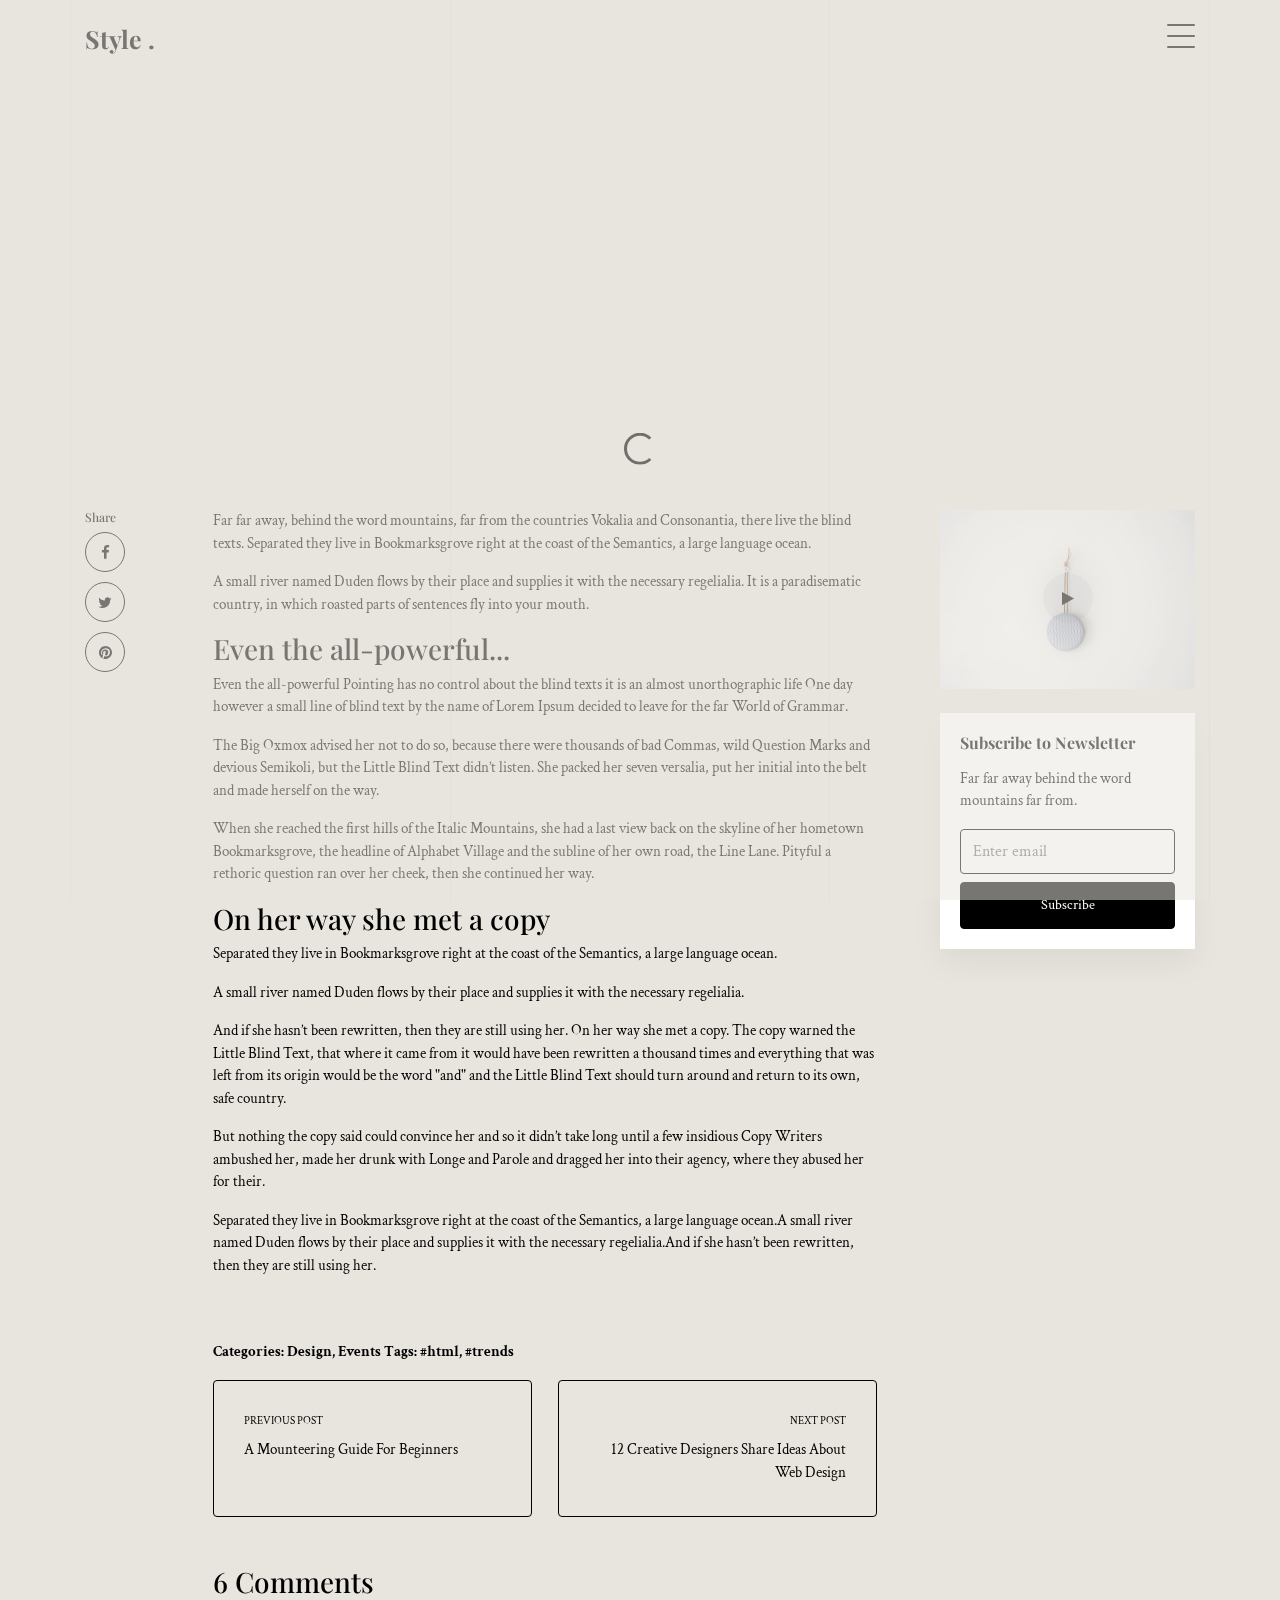
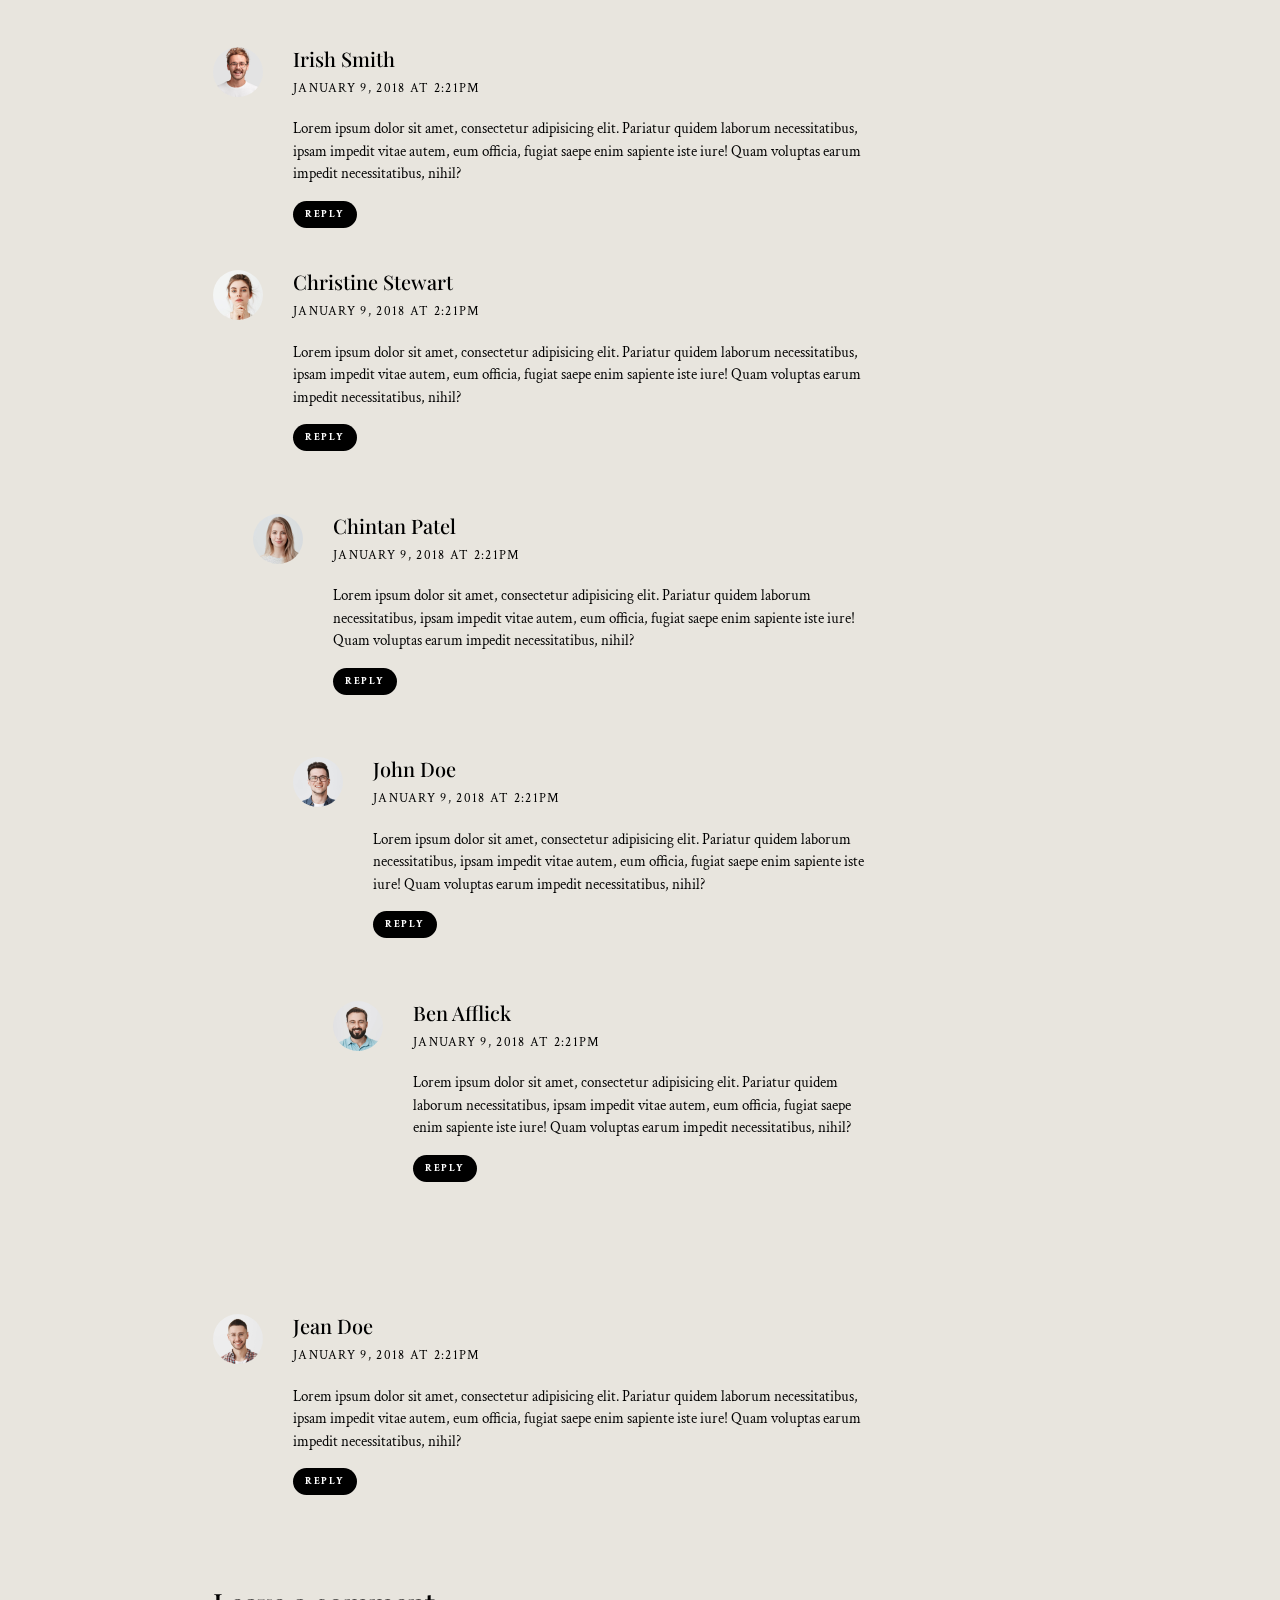
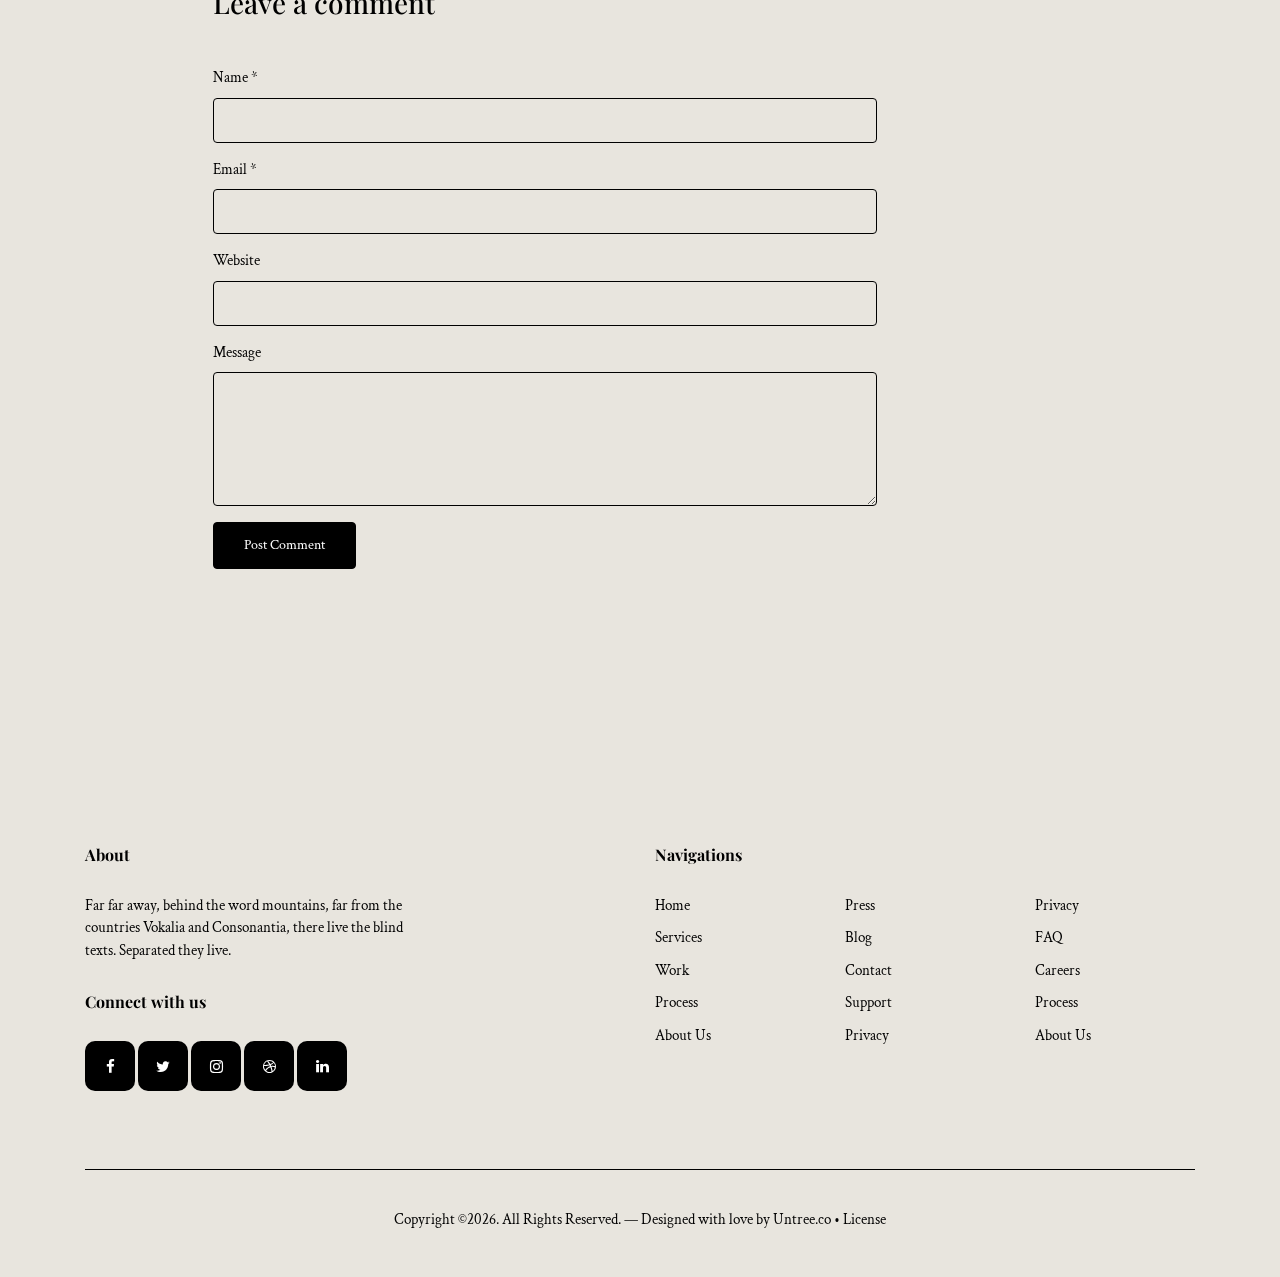
==== single.html @ 63e91dfc "New Landing" ====
<!-- /*
* Template Name: Style
* Template Author: Untree.co
* Tempalte URI: https://untree.co/
* License: https://creativecommons.org/licenses/by/3.0/
*/ -->
<!doctype html>
<html lang="en">
<head>
  <meta charset="utf-8">
  <meta name="viewport" content="width=device-width, initial-scale=1, shrink-to-fit=no">
  <meta name="author" content="Untree.co">
  <link rel="shortcut icon" href="favicon.png">

  <meta name="description" content="" />
  <meta name="keywords" content="free template, bootstrap, bootstrap4" />

  <link rel="preconnect" href="https://fonts.gstatic.com">
  <link href="https://fonts.googleapis.com/css2?family=Crimson+Text:ital@0;1&family=Playfair+Display:ital,wght@0,400;0,700;1,400;1,700&display=swap" rel="stylesheet">
  
  <link rel="stylesheet" href="css/bootstrap.min.css">
  <link rel="stylesheet" href="css/animate.min.css">
  <link rel="stylesheet" href="css/owl.carousel.min.css">
  <link rel="stylesheet" href="css/owl.theme.default.min.css">
  <link rel="stylesheet" href="fonts/icomoon/style.css">
  <link rel="stylesheet" href="fonts/feather/style.css">
  <link rel="stylesheet" href="fonts/flaticon/font/flaticon.css">
  <link rel="stylesheet" href="css/jquery.fancybox.min.css">
  <link rel="stylesheet" href="css/aos.css">
  <link rel="stylesheet" href="css/style.css">

  <title>Style Free HTML Template by Untree.co</title>
</head>
<body>
  <div class="lines-wrap">
    <div class="lines-inner">
      <div class="lines"></div>
    </div>
  </div>
  <!-- END lines -->


  <div class="site-mobile-menu site-navbar-target">
    <div class="site-mobile-menu-header">
      <div class="site-mobile-menu-close">
        <span class="icofont-close js-menu-toggle"></span>
      </div>
    </div>
    <div class="site-mobile-menu-body"></div>
  </div>


  <nav class="site-nav">
    <div class="container">
      <div class="site-navigation">
        <a href="index.html" class="logo float-left m-0">Style <span class="text-primary">.</span></a>

        <ul class="js-clone-nav d-none d-lg-inline-noone text-left site-menu">
          <li><a href="index.html">Home</a></li>
          <li class="has-children">
            <a href="#">Pages</a>
            <ul class="dropdown">
              <li><a href="portfolio.html">Portfolio</a></li>
              <li class="active"><a href="blog.html">Blog</a></li>
              <li><a href="single.html">Single</a></li>
              <li><a href="about.html">About</a></li>
              <li><a href="contact.html">Contact</a></li>

              <li class="has-children">
                <a href="#">Menu Two</a>
                <ul class="dropdown">
                  <li><a href="#">Sub Menu One</a></li>
                  <li><a href="#">Sub Menu Two</a></li>
                  <li><a href="#">Sub Menu Three</a></li>
                </ul>
              </li>
              <li><a href="#">Menu Three</a></li>
            </ul>
          </li>
          <li><a href="portfolio.html">Portfolio</a></li>
          <li><a href="elements.html">Elements</a></li>
          <li><a href="about.html">About</a></li>
          <li><a href="contact.html">Contact Us</a></li>
        </ul>

        <a href="#" class="burger ml-auto float-right site-menu-toggle js-menu-toggle d-inline-block d-lg-block" data-toggle="collapse" data-target="#main-navbar">
          <span></span>
        </a>

      </div>
    </div>
  </nav>


  <div class="custom-hero">
    <div class="container">
      <div class="row justify-content-center">
        <div class="col-lg-8">
          <h1 class="hero-heading">VS Code Extensions for HTML</h1>
          <div  class="line js-line mx-auto mb-3 my-3"></div>
          <p class="sub-text">By Joefrey Mahusay <span class="mx-3">&bullet;</span> on Jun 13, 2021 </p>
        </div>
      </div>
    </div>
  </div>

  <div class="site-section">
    <div class="container article">
      <div class="row justify-content-center align-items-stretch">

        <article class="col-lg-8 order-lg-2 px-lg-5">
          <p>Far far away, behind the word mountains, far from the countries Vokalia and Consonantia, there live the blind texts. Separated they live in Bookmarksgrove right at the coast of the Semantics, a large language ocean.</p>

          <p>A small river named Duden flows by their place and supplies it with the necessary regelialia. It is a paradisematic country, in which roasted parts of sentences fly into your mouth.</p>

          <h3>Even the all-powerful...</h3>
          <p>Even the all-powerful Pointing has no control about the blind texts it is an almost unorthographic life One day however a small line of blind text by the name of Lorem Ipsum decided to leave for the far World of Grammar.</p>

          <p>The Big Oxmox advised her not to do so, because there were thousands of bad Commas, wild Question Marks and devious Semikoli, but the Little Blind Text didn’t listen. She packed her seven versalia, put her initial into the belt and made herself on the way.</p>

          <p>When she reached the first hills of the Italic Mountains, she had a last view back on the skyline of her hometown Bookmarksgrove, the headline of Alphabet Village and the subline of her own road, the Line Lane. Pityful a rethoric question ran over her cheek, then she continued her way.</p>

          <h3>On her way she met a copy</h3>
          <p>Separated they live in Bookmarksgrove right at the coast of the Semantics, a large language ocean.</p>
          <p>A small river named Duden flows by their place and supplies it with the necessary regelialia.</p>
          <p>And if she hasn’t been rewritten, then they are still using her.
          On her way she met a copy. The copy warned the Little Blind Text, that where it came from it would have been rewritten a thousand times and everything that was left from its origin would be the word "and" and the Little Blind Text should turn around and return to its own, safe country. </p>

          <p>But nothing the copy said could convince her and so it didn’t take long until a few insidious Copy Writers ambushed her, made her drunk with Longe and Parole and dragged her into their agency, where they abused her for their.</p>

          <p>Separated they live in Bookmarksgrove right at the coast of the Semantics, a large language ocean.A small river named Duden flows by their place and supplies it with the necessary regelialia.And if she hasn’t been rewritten, then they are still using her.</p>



          <div class="pt-5 categories_tags ">
            <p>Categories:  <a href="#">Design</a>, <a href="#">Events</a>  Tags: <a href="#">#html</a>, <a href="#">#trends</a></p>
          </div>

          <div class="post-single-navigation d-flex align-items-stretch">
            <a href="#" class="mr-auto w-50 pr-4">
              <span class="d-block">Previous Post</span>
              A Mounteering Guide For Beginners
            </a>
            <a href="#" class="ml-auto w-50 text-right pl-4">
              <span class="d-block">Next Post</span>
              12 Creative Designers Share Ideas About Web Design
            </a>
          </div>


          <div class="pt-5">
            <h3 class="mb-5">6 Comments</h3>
            <ul class="comment-list">
              <li class="comment">
                <div class="vcard bio">
                  <img src="images/person_6-min.jpg" alt="Image placeholder">
                </div>
                <div class="comment-body">
                  <h3>Irish Smith</h3>
                  <div class="meta">January 9, 2018 at 2:21pm</div>
                  <p>Lorem ipsum dolor sit amet, consectetur adipisicing elit. Pariatur quidem laborum necessitatibus, ipsam impedit vitae autem, eum officia, fugiat saepe enim sapiente iste iure! Quam voluptas earum impedit necessitatibus, nihil?</p>
                  <p><a href="#" class="reply">Reply</a></p>
                </div>
              </li>

              <li class="comment">
                <div class="vcard bio">
                  <img src="images/person_5-min.jpg" alt="Image placeholder">
                </div>
                <div class="comment-body">
                  <h3>Christine Stewart</h3>
                  <div class="meta">January 9, 2018 at 2:21pm</div>
                  <p>Lorem ipsum dolor sit amet, consectetur adipisicing elit. Pariatur quidem laborum necessitatibus, ipsam impedit vitae autem, eum officia, fugiat saepe enim sapiente iste iure! Quam voluptas earum impedit necessitatibus, nihil?</p>
                  <p><a href="#" class="reply">Reply</a></p>
                </div>

                <ul class="children">
                  <li class="comment">
                    <div class="vcard bio">
                      <img src="images/person_4-min.jpg" alt="Image placeholder">
                    </div>
                    <div class="comment-body">
                      <h3>Chintan Patel</h3>
                      <div class="meta">January 9, 2018 at 2:21pm</div>
                      <p>Lorem ipsum dolor sit amet, consectetur adipisicing elit. Pariatur quidem laborum necessitatibus, ipsam impedit vitae autem, eum officia, fugiat saepe enim sapiente iste iure! Quam voluptas earum impedit necessitatibus, nihil?</p>
                      <p><a href="#" class="reply">Reply</a></p>
                    </div>


                    <ul class="children">
                      <li class="comment">
                        <div class="vcard bio">
                          <img src="images/person_3-min.jpg" alt="Image placeholder">
                        </div>
                        <div class="comment-body">
                          <h3>John Doe</h3>
                          <div class="meta">January 9, 2018 at 2:21pm</div>
                          <p>Lorem ipsum dolor sit amet, consectetur adipisicing elit. Pariatur quidem laborum necessitatibus, ipsam impedit vitae autem, eum officia, fugiat saepe enim sapiente iste iure! Quam voluptas earum impedit necessitatibus, nihil?</p>
                          <p><a href="#" class="reply">Reply</a></p>
                        </div>

                        <ul class="children">
                          <li class="comment">
                            <div class="vcard bio">
                              <img src="images/person_2-min.jpg" alt="Image placeholder">
                            </div>
                            <div class="comment-body">
                              <h3>Ben Afflick</h3>
                              <div class="meta">January 9, 2018 at 2:21pm</div>
                              <p>Lorem ipsum dolor sit amet, consectetur adipisicing elit. Pariatur quidem laborum necessitatibus, ipsam impedit vitae autem, eum officia, fugiat saepe enim sapiente iste iure! Quam voluptas earum impedit necessitatibus, nihil?</p>
                              <p><a href="#" class="reply">Reply</a></p>
                            </div>
                          </li>
                        </ul>
                      </li>
                    </ul>
                  </li>
                </ul>
              </li>

              <li class="comment">
                <div class="vcard bio">
                  <img src="images/person_1-min.jpg" alt="Image placeholder">
                </div>
                <div class="comment-body">
                  <h3>Jean Doe</h3>
                  <div class="meta">January 9, 2018 at 2:21pm</div>
                  <p>Lorem ipsum dolor sit amet, consectetur adipisicing elit. Pariatur quidem laborum necessitatibus, ipsam impedit vitae autem, eum officia, fugiat saepe enim sapiente iste iure! Quam voluptas earum impedit necessitatibus, nihil?</p>
                  <p><a href="#" class="reply">Reply</a></p>
                </div>
              </li>
            </ul>
            <!-- END comment-list -->

            <div class="comment-form-wrap pt-5">
              <h3 class="mb-5">Leave a comment</h3>
              <form action="#" class="">
                <div class="form-group">
                  <label for="name">Name *</label>
                  <input type="text" class="form-control" id="name">
                </div>
                <div class="form-group">
                  <label for="email">Email *</label>
                  <input type="email" class="form-control" id="email">
                </div>
                <div class="form-group">
                  <label for="website">Website</label>
                  <input type="url" class="form-control" id="website">
                </div>

                <div class="form-group">
                  <label for="message">Message</label>
                  <textarea name="message" id="message" cols="30" rows="5" class="form-control"></textarea>
                </div>
                <div class="form-group">
                  <input type="submit" value="Post Comment" class="btn btn-primary btn-md">
                </div>

              </form>
            </div>
          </div>


        </article>

        <div class="col-md-12 col-lg-1 order-lg-1">
          <div class="share sticky-top">
            <h3>Share</h3>
            <ul class="list-unstyled share-article">
              <li><a href="#"><span class="icon-facebook"></span></a></li>
              <li><a href="#"><span class="icon-twitter"></span></a></li>
              <li><a href="#"><span class="icon-pinterest"></span></a></li>
            </ul>
          </div>
        </div>
        <div class="col-lg-3 mb-5 mb-lg-0 order-lg-3">

          <div class="mb-4">
            <a href="https://vimeo.com/342333493" data-fancybox class="video-wrap">
              <span class="play-wrap"><span class="icon-play"></span></span>
              <img src="images/img_h_5-min.jpg" alt="Image" class="img-fluid rounded">
            </a>
          </div>  

          <div class="share floating-block sticky-top">

            <h2 class="mb-3 text-black">Subscribe to Newsletter</h2>
            <p>Far far away behind the word mountains far from.</p>
            <form action="#">
              <input type="email" class="form-control mb-2" placeholder="Enter email">
              <input type="submit" value="Subscribe" class="btn btn-primary btn-block">
            </form>
          </div>
        </div>
      </div>
    </div>
  </div>



  
  <div class="site-footer">
    <div class="container">
      <div class="row justify-content-between">
        <div class="col-lg-4">
          <div class="widget">
            <h3>About</h3>
            <p>Far far away, behind the word mountains, far from the countries Vokalia and Consonantia, there live the blind texts. Separated they live.</p>
          </div>
          <div class="widget">
            <h3>Connect with us</h3>
            <ul class="social list-unstyled">
              <li><a href="#"><span class="icon-facebook"></span></a></li>
              <li><a href="#"><span class="icon-twitter"></span></a></li>
              <li><a href="#"><span class="icon-instagram"></span></a></li>
              <li><a href="#"><span class="icon-dribbble"></span></a></li>
              <li><a href="#"><span class="icon-linkedin"></span></a></li>
            </ul>
          </div>
        </div>
        <div class="col-lg-6">
          <div class="row">
            <div class="col-12">
              <div class="widget">
                <h3>Navigations</h3>
              </div>
            </div>
            <div class="col-6 col-sm-6 col-md-4">
              <div class="widget">
                <ul class="links list-unstyled">
                  <li><a href="#">Home</a></li>
                  <li><a href="#">Services</a></li>
                  <li><a href="#">Work</a></li>
                  <li><a href="#">Process</a></li>
                  <li><a href="#">About Us</a></li>
                </ul>
              </div>
            </div>
            <div class="col-6 col-sm-6 col-md-4">
              <div class="widget">
                <ul class="links list-unstyled">
                  <li><a href="#">Press</a></li>
                  <li><a href="#">Blog</a></li>
                  <li><a href="#">Contact</a></li>
                  <li><a href="#">Support</a></li>
                  <li><a href="#">Privacy</a></li>
                </ul>
              </div>
            </div>
            <div class="col-6 col-sm-6 col-md-4">
              <div class="widget">
                <ul class="links list-unstyled">
                  <li><a href="#">Privacy</a></li>
                  <li><a href="#">FAQ</a></li>
                  <li><a href="#">Careers</a></li>
                  <li><a href="#">Process</a></li>
                  <li><a href="#">About Us</a></li>
                </ul>
              </div>
            </div>
          </div>
        </div>
      </div>

      <div class="row justify-content-center text-center copyright">
        <div class="col-md-8">
          <p>Copyright &copy;<script>document.write(new Date().getFullYear());</script>. All Rights Reserved. &mdash; Designed with love by <a href="https://untree.co" target="_blank" rel="nofollow noopener">Untree.co</a> &bullet; <a href="https://untree.co/license" target="_blank" rel="nofollow noopener">License</a>
          </p>
        </div>
      </div>
    </div>
  </div>


  <div id="overlayer"></div>
  <div class="loader">
    <div class="spinner-border" role="status">
      <span class="sr-only">Loading...</span>
    </div>
  </div>

  <script src="js/jquery-3.5.1.min.js"></script>
  <script src="js/jquery-migrate-3.0.0.min.js"></script>
  <script src="js/popper.min.js"></script>
  <script src="js/bootstrap.min.js"></script>
  <script src="js/owl.carousel.min.js"></script>
  <script src="js/aos.js"></script>
  <script src="js/imagesloaded.pkgd.js"></script>
  <script src="js/isotope.pkgd.min.js"></script>
  <script src="js/jquery.animateNumber.min.js"></script>
  <script src="js/jquery.stellar.min.js"></script>
  <script src="js/jarallax.min.js"></script>
  <script src="js/jarallax-element.min.js"></script>
  <script src="js/jquery.waypoints.min.js"></script>
  <script src="js/jquery.fancybox.min.js"></script>

  <script src="js/jquery.lettering.js"></script>


  <script src="js/TweenMax.min.js"></script>
  <script src="js/ScrollMagic.min.js"></script>
  <script src="js/scrollmagic.animation.gsap.min.js"></script>
  <script src="js/debug.addIndicators.min.js"></script>


  <script src="js/custom.js"></script>

  
</body>
</html>
---- fonts/icomoon/style.css ----
@font-face {
  font-family: 'icomoon';
  src:  url('fonts/icomoon.eot?10si43');
  src:  url('fonts/icomoon.eot?10si43#iefix') format('embedded-opentype'),
    url('fonts/icomoon.ttf?10si43') format('truetype'),
    url('fonts/icomoon.woff?10si43') format('woff'),
    url('fonts/icomoon.svg?10si43#icomoon') format('svg');
  font-weight: normal;
  font-style: normal;
}

[class^="icon-"], [class*=" icon-"] {
  /* use !important to prevent issues with browser extensions that change fonts */
  font-family: 'icomoon' !important;
  speak: none;
  font-style: normal;
  font-weight: normal;
  font-variant: normal;
  text-transform: none;
  line-height: 1;

  /* Better Font Rendering =========== */
  -webkit-font-smoothing: antialiased;
  -moz-osx-font-smoothing: grayscale;
}

.icon-asterisk:before {
  content: "\f069";
}
.icon-plus:before {
  content: "\f067";
}
.icon-question:before {
  content: "\f128";
}
.icon-minus:before {
  content: "\f068";
}
.icon-glass:before {
  content: "\f000";
}
.icon-music:before {
  content: "\f001";
}
.icon-search:before {
  content: "\f002";
}
.icon-envelope-o:before {
  content: "\f003";
}
.icon-heart:before {
  content: "\f004";
}
.icon-star:before {
  content: "\f005";
}
.icon-star-o:before {
  content: "\f006";
}
.icon-user:before {
  content: "\f007";
}
.icon-film:before {
  content: "\f008";
}
.icon-th-large:before {
  content: "\f009";
}
.icon-th:before {
  content: "\f00a";
}
.icon-th-list:before {
  content: "\f00b";
}
.icon-check:before {
  content: "\f00c";
}
.icon-close:before {
  content: "\f00d";
}
.icon-remove:before {
  content: "\f00d";
}
.icon-times:before {
  content: "\f00d";
}
.icon-search-plus:before {
  content: "\f00e";
}
.icon-search-minus:before {
  content: "\f010";
}
.icon-power-off:before {
  content: "\f011";
}
.icon-signal:before {
  content: "\f012";
}
.icon-cog:before {
  content: "\f013";
}
.icon-gear:before {
  content: "\f013";
}
.icon-trash-o:before {
  content: "\f014";
}
.icon-home:before {
  content: "\f015";
}
.icon-file-o:before {
  content: "\f016";
}
.icon-clock-o:before {
  content: "\f017";
}
.icon-road:before {
  content: "\f018";
}
.icon-download:before {
  content: "\f019";
}
.icon-arrow-circle-o-down:before {
  content: "\f01a";
}
.icon-arrow-circle-o-up:before {
  content: "\f01b";
}
.icon-inbox:before {
  content: "\f01c";
}
.icon-play-circle-o:before {
  content: "\f01d";
}
.icon-repeat:before {
  content: "\f01e";
}
.icon-rotate-right:before {
  content: "\f01e";
}
.icon-refresh:before {
  content: "\f021";
}
.icon-list-alt:before {
  content: "\f022";
}
.icon-lock:before {
  content: "\f023";
}
.icon-flag:before {
  content: "\f024";
}
.icon-headphones:before {
  content: "\f025";
}
.icon-volume-off:before {
  content: "\f026";
}
.icon-volume-down:before {
  content: "\f027";
}
.icon-volume-up:before {
  content: "\f028";
}
.icon-qrcode:before {
  content: "\f029";
}
.icon-barcode:before {
  content: "\f02a";
}
.icon-tag:before {
  content: "\f02b";
}
.icon-tags:before {
  content: "\f02c";
}
.icon-book:before {
  content: "\f02d";
}
.icon-bookmark:before {
  content: "\f02e";
}
.icon-print:before {
  content: "\f02f";
}
.icon-camera:before {
  content: "\f030";
}
.icon-font:before {
  content: "\f031";
}
.icon-bold:before {
  content: "\f032";
}
.icon-italic:before {
  content: "\f033";
}
.icon-text-height:before {
  content: "\f034";
}
.icon-text-width:before {
  content: "\f035";
}
.icon-align-left:before {
  content: "\f036";
}
.icon-align-center:before {
  content: "\f037";
}
.icon-align-right:before {
  content: "\f038";
}
.icon-align-justify:before {
  content: "\f039";
}
.icon-list:before {
  content: "\f03a";
}
.icon-dedent:before {
  content: "\f03b";
}
.icon-outdent:before {
  content: "\f03b";
}
.icon-indent:before {
  content: "\f03c";
}
.icon-video-camera:before {
  content: "\f03d";
}
.icon-image:before {
  content: "\f03e";
}
.icon-photo:before {
  content: "\f03e";
}
.icon-picture-o:before {
  content: "\f03e";
}
.icon-pencil:before {
  content: "\f040";
}
.icon-map-marker:before {
  content: "\f041";
}
.icon-adjust:before {
  content: "\f042";
}
.icon-tint:before {
  content: "\f043";
}
.icon-edit:before {
  content: "\f044";
}
.icon-pencil-square-o:before {
  content: "\f044";
}
.icon-share-square-o:before {
  content: "\f045";
}
.icon-check-square-o:before {
  content: "\f046";
}
.icon-arrows:before {
  content: "\f047";
}
.icon-step-backward:before {
  content: "\f048";
}
.icon-fast-backward:before {
  content: "\f049";
}
.icon-backward:before {
  content: "\f04a";
}
.icon-play:before {
  content: "\f04b";
}
.icon-pause:before {
  content: "\f04c";
}
.icon-stop:before {
  content: "\f04d";
}
.icon-forward:before {
  content: "\f04e";
}
.icon-fast-forward:before {
  content: "\f050";
}
.icon-step-forward:before {
  content: "\f051";
}
.icon-eject:before {
  content: "\f052";
}
.icon-chevron-left:before {
  content: "\f053";
}
.icon-chevron-right:before {
  content: "\f054";
}
.icon-plus-circle:before {
  content: "\f055";
}
.icon-minus-circle:before {
  content: "\f056";
}
.icon-times-circle:before {
  content: "\f057";
}
.icon-check-circle:before {
  content: "\f058";
}
.icon-question-circle:before {
  content: "\f059";
}
.icon-info-circle:before {
  content: "\f05a";
}
.icon-crosshairs:before {
  content: "\f05b";
}
.icon-times-circle-o:before {
  content: "\f05c";
}
.icon-check-circle-o:before {
  content: "\f05d";
}
.icon-ban:before {
  content: "\f05e";
}
.icon-arrow-left:before {
  content: "\f060";
}
.icon-arrow-right:before {
  content: "\f061";
}
.icon-arrow-up:before {
  content: "\f062";
}
.icon-arrow-down:before {
  content: "\f063";
}
.icon-mail-forward:before {
  content: "\f064";
}
.icon-share:before {
  content: "\f064";
}
.icon-expand:before {
  content: "\f065";
}
.icon-compress:before {
  content: "\f066";
}
.icon-exclamation-circle:before {
  content: "\f06a";
}
.icon-gift:before {
  content: "\f06b";
}
.icon-leaf:before {
  content: "\f06c";
}
.icon-fire:before {
  content: "\f06d";
}
.icon-eye:before {
  content: "\f06e";
}
.icon-eye-slash:before {
  content: "\f070";
}
.icon-exclamation-triangle:before {
  content: "\f071";
}
.icon-warning:before {
  content: "\f071";
}
.icon-plane:before {
  content: "\f072";
}
.icon-calendar:before {
  content: "\f073";
}
.icon-random:before {
  content: "\f074";
}
.icon-comment:before {
  content: "\f075";
}
.icon-magnet:before {
  content: "\f076";
}
.icon-chevron-up:before {
  content: "\f077";
}
.icon-chevron-down:before {
  content: "\f078";
}
.icon-retweet:before {
  content: "\f079";
}
.icon-shopping-cart:before {
  content: "\f07a";
}
.icon-folder:before {
  content: "\f07b";
}
.icon-folder-open:before {
  content: "\f07c";
}
.icon-arrows-v:before {
  content: "\f07d";
}
.icon-arrows-h:before {
  content: "\f07e";
}
.icon-bar-chart:before {
  content: "\f080";
}
.icon-bar-chart-o:before {
  content: "\f080";
}
.icon-twitter-square:before {
  content: "\f081";
}
.icon-facebook-square:before {
  content: "\f082";
}
.icon-camera-retro:before {
  content: "\f083";
}
.icon-key:before {
  content: "\f084";
}
.icon-cogs:before {
  content: "\f085";
}
.icon-gears:before {
  content: "\f085";
}
.icon-comments:before {
  content: "\f086";
}
.icon-thumbs-o-up:before {
  content: "\f087";
}
.icon-thumbs-o-down:before {
  content: "\f088";
}
.icon-star-half:before {
  content: "\f089";
}
.icon-heart-o:before {
  content: "\f08a";
}
.icon-sign-out:before {
  content: "\f08b";
}
.icon-linkedin-square:before {
  content: "\f08c";
}
.icon-thumb-tack:before {
  content: "\f08d";
}
.icon-external-link:before {
  content: "\f08e";
}
.icon-sign-in:before {
  content: "\f090";
}
.icon-trophy:before {
  content: "\f091";
}
.icon-github-square:before {
  content: "\f092";
}
.icon-upload:before {
  content: "\f093";
}
.icon-lemon-o:before {
  content: "\f094";
}
.icon-phone:before {
  content: "\f095";
}
.icon-square-o:before {
  content: "\f096";
}
.icon-bookmark-o:before {
  content: "\f097";
}
.icon-phone-square:before {
  content: "\f098";
}
.icon-twitter:before {
  content: "\f099";
}
.icon-facebook:before {
  content: "\f09a";
}
.icon-facebook-f:before {
  content: "\f09a";
}
.icon-github:before {
  content: "\f09b";
}
.icon-unlock:before {
  content: "\f09c";
}
.icon-credit-card:before {
  content: "\f09d";
}
.icon-feed:before {
  content: "\f09e";
}
.icon-rss:before {
  content: "\f09e";
}
.icon-hdd-o:before {
  content: "\f0a0";
}
.icon-bullhorn:before {
  content: "\f0a1";
}
.icon-bell-o:before {
  content: "\f0a2";
}
.icon-certificate:before {
  content: "\f0a3";
}
.icon-hand-o-right:before {
  content: "\f0a4";
}
.icon-hand-o-left:before {
  content: "\f0a5";
}
.icon-hand-o-up:before {
  content: "\f0a6";
}
.icon-hand-o-down:before {
  content: "\f0a7";
}
.icon-arrow-circle-left:before {
  content: "\f0a8";
}
.icon-arrow-circle-right:before {
  content: "\f0a9";
}
.icon-arrow-circle-up:before {
  content: "\f0aa";
}
.icon-arrow-circle-down:before {
  content: "\f0ab";
}
.icon-globe:before {
  content: "\f0ac";
}
.icon-wrench:before {
  content: "\f0ad";
}
.icon-tasks:before {
  content: "\f0ae";
}
.icon-filter:before {
  content: "\f0b0";
}
.icon-briefcase:before {
  content: "\f0b1";
}
.icon-arrows-alt:before {
  content: "\f0b2";
}
.icon-group:before {
  content: "\f0c0";
}
.icon-users:before {
  content: "\f0c0";
}
.icon-chain:before {
  content: "\f0c1";
}
.icon-link:before {
  content: "\f0c1";
}
.icon-cloud:before {
  content: "\f0c2";
}
.icon-flask:before {
  content: "\f0c3";
}
.icon-cut:before {
  content: "\f0c4";
}
.icon-scissors:before {
  content: "\f0c4";
}
.icon-copy:before {
  content: "\f0c5";
}
.icon-files-o:before {
  content: "\f0c5";
}
.icon-paperclip:before {
  content: "\f0c6";
}
.icon-floppy-o:before {
  content: "\f0c7";
}
.icon-save:before {
  content: "\f0c7";
}
.icon-square:before {
  content: "\f0c8";
}
.icon-bars:before {
  content: "\f0c9";
}
.icon-navicon:before {
  content: "\f0c9";
}
.icon-reorder:before {
  content: "\f0c9";
}
.icon-list-ul:before {
  content: "\f0ca";
}
.icon-list-ol:before {
  content: "\f0cb";
}
.icon-strikethrough:before {
  content: "\f0cc";
}
.icon-underline:before {
  content: "\f0cd";
}
.icon-table:before {
  content: "\f0ce";
}
.icon-magic:before {
  content: "\f0d0";
}
.icon-truck:before {
  content: "\f0d1";
}
.icon-pinterest:before {
  content: "\f0d2";
}
.icon-pinterest-square:before {
  content: "\f0d3";
}
.icon-google-plus-square:before {
  content: "\f0d4";
}
.icon-google-plus:before {
  content: "\f0d5";
}
.icon-money:before {
  content: "\f0d6";
}
.icon-caret-down:before {
  content: "\f0d7";
}
.icon-caret-up:before {
  content: "\f0d8";
}
.icon-caret-left:before {
  content: "\f0d9";
}
.icon-caret-right:before {
  content: "\f0da";
}
.icon-columns:before {
  content: "\f0db";
}
.icon-sort:before {
  content: "\f0dc";
}
.icon-unsorted:before {
  content: "\f0dc";
}
.icon-sort-desc:before {
  content: "\f0dd";
}
.icon-sort-down:before {
  content: "\f0dd";
}
.icon-sort-asc:before {
  content: "\f0de";
}
.icon-sort-up:before {
  content: "\f0de";
}
.icon-envelope:before {
  content: "\f0e0";
}
.icon-linkedin:before {
  content: "\f0e1";
}
.icon-rotate-left:before {
  content: "\f0e2";
}
.icon-undo:before {
  content: "\f0e2";
}
.icon-gavel:before {
  content: "\f0e3";
}
.icon-legal:before {
  content: "\f0e3";
}
.icon-dashboard:before {
  content: "\f0e4";
}
.icon-tachometer:before {
  content: "\f0e4";
}
.icon-comment-o:before {
  content: "\f0e5";
}
.icon-comments-o:before {
  content: "\f0e6";
}
.icon-bolt:before {
  content: "\f0e7";
}
.icon-flash:before {
  content: "\f0e7";
}
.icon-sitemap:before {
  content: "\f0e8";
}
.icon-umbrella:before {
  content: "\f0e9";
}
.icon-clipboard:before {
  content: "\f0ea";
}
.icon-paste:before {
  content: "\f0ea";
}
.icon-lightbulb-o:before {
  content: "\f0eb";
}
.icon-exchange:before {
  content: "\f0ec";
}
.icon-cloud-download:before {
  content: "\f0ed";
}
.icon-cloud-upload:before {
  content: "\f0ee";
}
.icon-user-md:before {
  content: "\f0f0";
}
.icon-stethoscope:before {
  content: "\f0f1";
}
.icon-suitcase:before {
  content: "\f0f2";
}
.icon-bell:before {
  content: "\f0f3";
}
.icon-coffee:before {
  content: "\f0f4";
}
.icon-cutlery:before {
  content: "\f0f5";
}
.icon-file-text-o:before {
  content: "\f0f6";
}
.icon-building-o:before {
  content: "\f0f7";
}
.icon-hospital-o:before {
  content: "\f0f8";
}
.icon-ambulance:before {
  content: "\f0f9";
}
.icon-medkit:before {
  content: "\f0fa";
}
.icon-fighter-jet:before {
  content: "\f0fb";
}
.icon-beer:before {
  content: "\f0fc";
}
.icon-h-square:before {
  content: "\f0fd";
}
.icon-plus-square:before {
  content: "\f0fe";
}
.icon-angle-double-left:before {
  content: "\f100";
}
.icon-angle-double-right:before {
  content: "\f101";
}
.icon-angle-double-up:before {
  content: "\f102";
}
.icon-angle-double-down:before {
  content: "\f103";
}
.icon-angle-left:before {
  content: "\f104";
}
.icon-angle-right:before {
  content: "\f105";
}
.icon-angle-up:before {
  content: "\f106";
}
.icon-angle-down:before {
  content: "\f107";
}
.icon-desktop:before {
  content: "\f108";
}
.icon-laptop:before {
  content: "\f109";
}
.icon-tablet:before {
  content: "\f10a";
}
.icon-mobile:before {
  content: "\f10b";
}
.icon-mobile-phone:before {
  content: "\f10b";
}
.icon-circle-o:before {
  content: "\f10c";
}
.icon-quote-left:before {
  content: "\f10d";
}
.icon-quote-right:before {
  content: "\f10e";
}
.icon-spinner:before {
  content: "\f110";
}
.icon-circle:before {
  content: "\f111";
}
.icon-mail-reply:before {
  content: "\f112";
}
.icon-reply:before {
  content: "\f112";
}
.icon-github-alt:before {
  content: "\f113";
}
.icon-folder-o:before {
  content: "\f114";
}
.icon-folder-open-o:before {
  content: "\f115";
}
.icon-smile-o:before {
  content: "\f118";
}
.icon-frown-o:before {
  content: "\f119";
}
.icon-meh-o:before {
  content: "\f11a";
}
.icon-gamepad:before {
  content: "\f11b";
}
.icon-keyboard-o:before {
  content: "\f11c";
}
.icon-flag-o:before {
  content: "\f11d";
}
.icon-flag-checkered:before {
  content: "\f11e";
}
.icon-terminal:before {
  content: "\f120";
}
.icon-code:before {
  content: "\f121";
}
.icon-mail-reply-all:before {
  content: "\f122";
}
.icon-reply-all:before {
  content: "\f122";
}
.icon-star-half-empty:before {
  content: "\f123";
}
.icon-star-half-full:before {
  content: "\f123";
}
.icon-star-half-o:before {
  content: "\f123";
}
.icon-location-arrow:before {
  content: "\f124";
}
.icon-crop:before {
  content: "\f125";
}
.icon-code-fork:before {
  content: "\f126";
}
.icon-chain-broken:before {
  content: "\f127";
}
.icon-unlink:before {
  content: "\f127";
}
.icon-info:before {
  content: "\f129";
}
.icon-exclamation:before {
  content: "\f12a";
}
.icon-superscript:before {
  content: "\f12b";
}
.icon-subscript:before {
  content: "\f12c";
}
.icon-eraser:before {
  content: "\f12d";
}
.icon-puzzle-piece:before {
  content: "\f12e";
}
.icon-microphone:before {
  content: "\f130";
}
.icon-microphone-slash:before {
  content: "\f131";
}
.icon-shield:before {
  content: "\f132";
}
.icon-calendar-o:before {
  content: "\f133";
}
.icon-fire-extinguisher:before {
  content: "\f134";
}
.icon-rocket:before {
  content: "\f135";
}
.icon-maxcdn:before {
  content: "\f136";
}
.icon-chevron-circle-left:before {
  content: "\f137";
}
.icon-chevron-circle-right:before {
  content: "\f138";
}
.icon-chevron-circle-up:before {
  content: "\f139";
}
.icon-chevron-circle-down:before {
  content: "\f13a";
}
.icon-html5:before {
  content: "\f13b";
}
.icon-css3:before {
  content: "\f13c";
}
.icon-anchor:before {
  content: "\f13d";
}
.icon-unlock-alt:before {
  content: "\f13e";
}
.icon-bullseye:before {
  content: "\f140";
}
.icon-ellipsis-h:before {
  content: "\f141";
}
.icon-ellipsis-v:before {
  content: "\f142";
}
.icon-rss-square:before {
  content: "\f143";
}
.icon-play-circle:before {
  content: "\f144";
}
.icon-ticket:before {
  content: "\f145";
}
.icon-minus-square:before {
  content: "\f146";
}
.icon-minus-square-o:before {
  content: "\f147";
}
.icon-level-up:before {
  content: "\f148";
}
.icon-level-down:before {
  content: "\f149";
}
.icon-check-square:before {
  content: "\f14a";
}
.icon-pencil-square:before {
  content: "\f14b";
}
.icon-external-link-square:before {
  content: "\f14c";
}
.icon-share-square:before {
  content: "\f14d";
}
.icon-compass:before {
  content: "\f14e";
}
.icon-caret-square-o-down:before {
  content: "\f150";
}
.icon-toggle-down:before {
  content: "\f150";
}
.icon-caret-square-o-up:before {
  content: "\f151";
}
.icon-toggle-up:before {
  content: "\f151";
}
.icon-caret-square-o-right:before {
  content: "\f152";
}
.icon-toggle-right:before {
  content: "\f152";
}
.icon-eur:before {
  content: "\f153";
}
.icon-euro:before {
  content: "\f153";
}
.icon-gbp:before {
  content: "\f154";
}
.icon-dollar:before {
  content: "\f155";
}
.icon-usd:before {
  content: "\f155";
}
.icon-inr:before {
  content: "\f156";
}
.icon-rupee:before {
  content: "\f156";
}
.icon-cny:before {
  content: "\f157";
}
.icon-jpy:before {
  content: "\f157";
}
.icon-rmb:before {
  content: "\f157";
}
.icon-yen:before {
  content: "\f157";
}
.icon-rouble:before {
  content: "\f158";
}
.icon-rub:before {
  content: "\f158";
}
.icon-ruble:before {
  content: "\f158";
}
.icon-krw:before {
  content: "\f159";
}
.icon-won:before {
  content: "\f159";
}
.icon-bitcoin:before {
  content: "\f15a";
}
.icon-btc:before {
  content: "\f15a";
}
.icon-file:before {
  content: "\f15b";
}
.icon-file-text:before {
  content: "\f15c";
}
.icon-sort-alpha-asc:before {
  content: "\f15d";
}
.icon-sort-alpha-desc:before {
  content: "\f15e";
}
.icon-sort-amount-asc:before {
  content: "\f160";
}
.icon-sort-amount-desc:before {
  content: "\f161";
}
.icon-sort-numeric-asc:before {
  content: "\f162";
}
.icon-sort-numeric-desc:before {
  content: "\f163";
}
.icon-thumbs-up:before {
  content: "\f164";
}
.icon-thumbs-down:before {
  content: "\f165";
}
.icon-youtube-square:before {
  content: "\f166";
}
.icon-youtube:before {
  content: "\f167";
}
.icon-xing:before {
  content: "\f168";
}
.icon-xing-square:before {
  content: "\f169";
}
.icon-youtube-play:before {
  content: "\f16a";
}
.icon-dropbox:before {
  content: "\f16b";
}
.icon-stack-overflow:before {
  content: "\f16c";
}
.icon-instagram:before {
  content: "\f16d";
}
.icon-flickr:before {
  content: "\f16e";
}
.icon-adn:before {
  content: "\f170";
}
.icon-bitbucket:before {
  content: "\f171";
}
.icon-bitbucket-square:before {
  content: "\f172";
}
.icon-tumblr:before {
  content: "\f173";
}
.icon-tumblr-square:before {
  content: "\f174";
}
.icon-long-arrow-down:before {
  content: "\f175";
}
.icon-long-arrow-up:before {
  content: "\f176";
}
.icon-long-arrow-left:before {
  content: "\f177";
}
.icon-long-arrow-right:before {
  content: "\f178";
}
.icon-apple:before {
  content: "\f179";
}
.icon-windows:before {
  content: "\f17a";
}
.icon-android:before {
  content: "\f17b";
}
.icon-linux:before {
  content: "\f17c";
}
.icon-dribbble:before {
  content: "\f17d";
}
.icon-skype:before {
  content: "\f17e";
}
.icon-foursquare:before {
  content: "\f180";
}
.icon-trello:before {
  content: "\f181";
}
.icon-female:before {
  content: "\f182";
}
.icon-male:before {
  content: "\f183";
}
.icon-gittip:before {
  content: "\f184";
}
.icon-gratipay:before {
  content: "\f184";
}
.icon-sun-o:before {
  content: "\f185";
}
.icon-moon-o:before {
  content: "\f186";
}
.icon-archive:before {
  content: "\f187";
}
.icon-bug:before {
  content: "\f188";
}
.icon-vk:before {
  content: "\f189";
}
.icon-weibo:before {
  content: "\f18a";
}
.icon-renren:before {
  content: "\f18b";
}
.icon-pagelines:before {
  content: "\f18c";
}
.icon-stack-exchange:before {
  content: "\f18d";
}
.icon-arrow-circle-o-right:before {
  content: "\f18e";
}
.icon-arrow-circle-o-left:before {
  content: "\f190";
}
.icon-caret-square-o-left:before {
  content: "\f191";
}
.icon-toggle-left:before {
  content: "\f191";
}
.icon-dot-circle-o:before {
  content: "\f192";
}
.icon-wheelchair:before {
  content: "\f193";
}
.icon-vimeo-square:before {
  content: "\f194";
}
.icon-try:before {
  content: "\f195";
}
.icon-turkish-lira:before {
  content: "\f195";
}
.icon-plus-square-o:before {
  content: "\f196";
}
.icon-space-shuttle:before {
  content: "\f197";
}
.icon-slack:before {
  content: "\f198";
}
.icon-envelope-square:before {
  content: "\f199";
}
.icon-wordpress:before {
  content: "\f19a";
}
.icon-openid:before {
  content: "\f19b";
}
.icon-bank:before {
  content: "\f19c";
}
.icon-institution:before {
  content: "\f19c";
}
.icon-university:before {
  content: "\f19c";
}
.icon-graduation-cap:before {
  content: "\f19d";
}
.icon-mortar-board:before {
  content: "\f19d";
}
.icon-yahoo:before {
  content: "\f19e";
}
.icon-google:before {
  content: "\f1a0";
}
.icon-reddit:before {
  content: "\f1a1";
}
.icon-reddit-square:before {
  content: "\f1a2";
}
.icon-stumbleupon-circle:before {
  content: "\f1a3";
}
.icon-stumbleupon:before {
  content: "\f1a4";
}
.icon-delicious:before {
  content: "\f1a5";
}
.icon-digg:before {
  content: "\f1a6";
}
.icon-pied-piper-pp:before {
  content: "\f1a7";
}
.icon-pied-piper-alt:before {
  content: "\f1a8";
}
.icon-drupal:before {
  content: "\f1a9";
}
.icon-joomla:before {
  content: "\f1aa";
}
.icon-language:before {
  content: "\f1ab";
}
.icon-fax:before {
  content: "\f1ac";
}
.icon-building:before {
  content: "\f1ad";
}
.icon-child:before {
  content: "\f1ae";
}
.icon-paw:before {
  content: "\f1b0";
}
.icon-spoon:before {
  content: "\f1b1";
}
.icon-cube:before {
  content: "\f1b2";
}
.icon-cubes:before {
  content: "\f1b3";
}
.icon-behance:before {
  content: "\f1b4";
}
.icon-behance-square:before {
  content: "\f1b5";
}
.icon-steam:before {
  content: "\f1b6";
}
.icon-steam-square:before {
  content: "\f1b7";
}
.icon-recycle:before {
  content: "\f1b8";
}
.icon-automobile:before {
  content: "\f1b9";
}
.icon-car:before {
  content: "\f1b9";
}
.icon-cab:before {
  content: "\f1ba";
}
.icon-taxi:before {
  content: "\f1ba";
}
.icon-tree:before {
  content: "\f1bb";
}
.icon-spotify:before {
  content: "\f1bc";
}
.icon-deviantart:before {
  content: "\f1bd";
}
.icon-soundcloud:before {
  content: "\f1be";
}
.icon-database:before {
  content: "\f1c0";
}
.icon-file-pdf-o:before {
  content: "\f1c1";
}
.icon-file-word-o:before {
  content: "\f1c2";
}
.icon-file-excel-o:before {
  content: "\f1c3";
}
.icon-file-powerpoint-o:before {
  content: "\f1c4";
}
.icon-file-image-o:before {
  content: "\f1c5";
}
.icon-file-photo-o:before {
  content: "\f1c5";
}
.icon-file-picture-o:before {
  content: "\f1c5";
}
.icon-file-archive-o:before {
  content: "\f1c6";
}
.icon-file-zip-o:before {
  content: "\f1c6";
}
.icon-file-audio-o:before {
  content: "\f1c7";
}
.icon-file-sound-o:before {
  content: "\f1c7";
}
.icon-file-movie-o:before {
  content: "\f1c8";
}
.icon-file-video-o:before {
  content: "\f1c8";
}
.icon-file-code-o:before {
  content: "\f1c9";
}
.icon-vine:before {
  content: "\f1ca";
}
.icon-codepen:before {
  content: "\f1cb";
}
.icon-jsfiddle:before {
  content: "\f1cc";
}
.icon-life-bouy:before {
  content: "\f1cd";
}
.icon-life-buoy:before {
  content: "\f1cd";
}
.icon-life-ring:before {
  content: "\f1cd";
}
.icon-life-saver:before {
  content: "\f1cd";
}
.icon-support:before {
  content: "\f1cd";
}
.icon-circle-o-notch:before {
  content: "\f1ce";
}
.icon-ra:before {
  content: "\f1d0";
}
.icon-rebel:before {
  content: "\f1d0";
}
.icon-resistance:before {
  content: "\f1d0";
}
.icon-empire:before {
  content: "\f1d1";
}
.icon-ge:before {
  content: "\f1d1";
}
.icon-git-square:before {
  content: "\f1d2";
}
.icon-git:before {
  content: "\f1d3";
}
.icon-hacker-news:before {
  content: "\f1d4";
}
.icon-y-combinator-square:before {
  content: "\f1d4";
}
.icon-yc-square:before {
  content: "\f1d4";
}
.icon-tencent-weibo:before {
  content: "\f1d5";
}
.icon-qq:before {
  content: "\f1d6";
}
.icon-wechat:before {
  content: "\f1d7";
}
.icon-weixin:before {
  content: "\f1d7";
}
.icon-paper-plane:before {
  content: "\f1d8";
}
.icon-send:before {
  content: "\f1d8";
}
.icon-paper-plane-o:before {
  content: "\f1d9";
}
.icon-send-o:before {
  content: "\f1d9";
}
.icon-history:before {
  content: "\f1da";
}
.icon-circle-thin:before {
  content: "\f1db";
}
.icon-header:before {
  content: "\f1dc";
}
.icon-paragraph:before {
  content: "\f1dd";
}
.icon-sliders:before {
  content: "\f1de";
}
.icon-share-alt:before {
  content: "\f1e0";
}
.icon-share-alt-square:before {
  content: "\f1e1";
}
.icon-bomb:before {
  content: "\f1e2";
}
.icon-futbol-o:before {
  content: "\f1e3";
}
.icon-soccer-ball-o:before {
  content: "\f1e3";
}
.icon-tty:before {
  content: "\f1e4";
}
.icon-binoculars:before {
  content: "\f1e5";
}
.icon-plug:before {
  content: "\f1e6";
}
.icon-slideshare:before {
  content: "\f1e7";
}
.icon-twitch:before {
  content: "\f1e8";
}
.icon-yelp:before {
  content: "\f1e9";
}
.icon-newspaper-o:before {
  content: "\f1ea";
}
.icon-wifi:before {
  content: "\f1eb";
}
.icon-calculator:before {
  content: "\f1ec";
}
.icon-paypal:before {
  content: "\f1ed";
}
.icon-google-wallet:before {
  content: "\f1ee";
}
.icon-cc-visa:before {
  content: "\f1f0";
}
.icon-cc-mastercard:before {
  content: "\f1f1";
}
.icon-cc-discover:before {
  content: "\f1f2";
}
.icon-cc-amex:before {
  content: "\f1f3";
}
.icon-cc-paypal:before {
  content: "\f1f4";
}
.icon-cc-stripe:before {
  content: "\f1f5";
}
.icon-bell-slash:before {
  content: "\f1f6";
}
.icon-bell-slash-o:before {
  content: "\f1f7";
}
.icon-trash:before {
  content: "\f1f8";
}
.icon-copyright:before {
  content: "\f1f9";
}
.icon-at:before {
  content: "\f1fa";
}
.icon-eyedropper:before {
  content: "\f1fb";
}
.icon-paint-brush:before {
  content: "\f1fc";
}
.icon-birthday-cake:before {
  content: "\f1fd";
}
.icon-area-chart:before {
  content: "\f1fe";
}
.icon-pie-chart:before {
  content: "\f200";
}
.icon-line-chart:before {
  content: "\f201";
}
.icon-lastfm:before {
  content: "\f202";
}
.icon-lastfm-square:before {
  content: "\f203";
}
.icon-toggle-off:before {
  content: "\f204";
}
.icon-toggle-on:before {
  content: "\f205";
}
.icon-bicycle:before {
  content: "\f206";
}
.icon-bus:before {
  content: "\f207";
}
.icon-ioxhost:before {
  content: "\f208";
}
.icon-angellist:before {
  content: "\f209";
}
.icon-cc:before {
  content: "\f20a";
}
.icon-ils:before {
  content: "\f20b";
}
.icon-shekel:before {
  content: "\f20b";
}
.icon-sheqel:before {
  content: "\f20b";
}
.icon-meanpath:before {
  content: "\f20c";
}
.icon-buysellads:before {
  content: "\f20d";
}
.icon-connectdevelop:before {
  content: "\f20e";
}
.icon-dashcube:before {
  content: "\f210";
}
.icon-forumbee:before {
  content: "\f211";
}
.icon-leanpub:before {
  content: "\f212";
}
.icon-sellsy:before {
  content: "\f213";
}
.icon-shirtsinbulk:before {
  content: "\f214";
}
.icon-simplybuilt:before {
  content: "\f215";
}
.icon-skyatlas:before {
  content: "\f216";
}
.icon-cart-plus:before {
  content: "\f217";
}
.icon-cart-arrow-down:before {
  content: "\f218";
}
.icon-diamond:before {
  content: "\f219";
}
.icon-ship:before {
  content: "\f21a";
}
.icon-user-secret:before {
  content: "\f21b";
}
.icon-motorcycle:before {
  content: "\f21c";
}
.icon-street-view:before {
  content: "\f21d";
}
.icon-heartbeat:before {
  content: "\f21e";
}
.icon-venus:before {
  content: "\f221";
}
.icon-mars:before {
  content: "\f222";
}
.icon-mercury:before {
  content: "\f223";
}
.icon-intersex:before {
  content: "\f224";
}
.icon-transgender:before {
  content: "\f224";
}
.icon-transgender-alt:before {
  content: "\f225";
}
.icon-venus-double:before {
  content: "\f226";
}
.icon-mars-double:before {
  content: "\f227";
}
.icon-venus-mars:before {
  content: "\f228";
}
.icon-mars-stroke:before {
  content: "\f229";
}
.icon-mars-stroke-v:before {
  content: "\f22a";
}
.icon-mars-stroke-h:before {
  content: "\f22b";
}
.icon-neuter:before {
  content: "\f22c";
}
.icon-genderless:before {
  content: "\f22d";
}
.icon-facebook-official:before {
  content: "\f230";
}
.icon-pinterest-p:before {
  content: "\f231";
}
.icon-whatsapp:before {
  content: "\f232";
}
.icon-server:before {
  content: "\f233";
}
.icon-user-plus:before {
  content: "\f234";
}
.icon-user-times:before {
  content: "\f235";
}
.icon-bed:before {
  content: "\f236";
}
.icon-hotel:before {
  content: "\f236";
}
.icon-viacoin:before {
  content: "\f237";
}
.icon-train:before {
  content: "\f238";
}
.icon-subway:before {
  content: "\f239";
}
.icon-medium:before {
  content: "\f23a";
}
.icon-y-combinator:before {
  content: "\f23b";
}
.icon-yc:before {
  content: "\f23b";
}
.icon-optin-monster:before {
  content: "\f23c";
}
.icon-opencart:before {
  content: "\f23d";
}
.icon-expeditedssl:before {
  content: "\f23e";
}
.icon-battery:before {
  content: "\f240";
}
.icon-battery-4:before {
  content: "\f240";
}
.icon-battery-full:before {
  content: "\f240";
}
.icon-battery-3:before {
  content: "\f241";
}
.icon-battery-three-quarters:before {
  content: "\f241";
}
.icon-battery-2:before {
  content: "\f242";
}
.icon-battery-half:before {
  content: "\f242";
}
.icon-battery-1:before {
  content: "\f243";
}
.icon-battery-quarter:before {
  content: "\f243";
}
.icon-battery-0:before {
  content: "\f244";
}
.icon-battery-empty:before {
  content: "\f244";
}
.icon-mouse-pointer:before {
  content: "\f245";
}
.icon-i-cursor:before {
  content: "\f246";
}
.icon-object-group:before {
  content: "\f247";
}
.icon-object-ungroup:before {
  content: "\f248";
}
.icon-sticky-note:before {
  content: "\f249";
}
.icon-sticky-note-o:before {
  content: "\f24a";
}
.icon-cc-jcb:before {
  content: "\f24b";
}
.icon-cc-diners-club:before {
  content: "\f24c";
}
.icon-clone:before {
  content: "\f24d";
}
.icon-balance-scale:before {
  content: "\f24e";
}
.icon-hourglass-o:before {
  content: "\f250";
}
.icon-hourglass-1:before {
  content: "\f251";
}
.icon-hourglass-start:before {
  content: "\f251";
}
.icon-hourglass-2:before {
  content: "\f252";
}
.icon-hourglass-half:before {
  content: "\f252";
}
.icon-hourglass-3:before {
  content: "\f253";
}
.icon-hourglass-end:before {
  content: "\f253";
}
.icon-hourglass:before {
  content: "\f254";
}
.icon-hand-grab-o:before {
  content: "\f255";
}
.icon-hand-rock-o:before {
  content: "\f255";
}
.icon-hand-paper-o:before {
  content: "\f256";
}
.icon-hand-stop-o:before {
  content: "\f256";
}
.icon-hand-scissors-o:before {
  content: "\f257";
}
.icon-hand-lizard-o:before {
  content: "\f258";
}
.icon-hand-spock-o:before {
  content: "\f259";
}
.icon-hand-pointer-o:before {
  content: "\f25a";
}
.icon-hand-peace-o:before {
  content: "\f25b";
}
.icon-trademark:before {
  content: "\f25c";
}
.icon-registered:before {
  content: "\f25d";
}
.icon-creative-commons:before {
  content: "\f25e";
}
.icon-gg:before {
  content: "\f260";
}
.icon-gg-circle:before {
  content: "\f261";
}
.icon-tripadvisor:before {
  content: "\f262";
}
.icon-odnoklassniki:before {
  content: "\f263";
}
.icon-odnoklassniki-square:before {
  content: "\f264";
}
.icon-get-pocket:before {
  content: "\f265";
}
.icon-wikipedia-w:before {
  content: "\f266";
}
.icon-safari:before {
  content: "\f267";
}
.icon-chrome:before {
  content: "\f268";
}
.icon-firefox:before {
  content: "\f269";
}
.icon-opera:before {
  content: "\f26a";
}
.icon-internet-explorer:before {
  content: "\f26b";
}
.icon-television:before {
  content: "\f26c";
}
.icon-tv:before {
  content: "\f26c";
}
.icon-contao:before {
  content: "\f26d";
}
.icon-500px:before {
  content: "\f26e";
}
.icon-amazon:before {
  content: "\f270";
}
.icon-calendar-plus-o:before {
  content: "\f271";
}
.icon-calendar-minus-o:before {
  content: "\f272";
}
.icon-calendar-times-o:before {
  content: "\f273";
}
.icon-calendar-check-o:before {
  content: "\f274";
}
.icon-industry:before {
  content: "\f275";
}
.icon-map-pin:before {
  content: "\f276";
}
.icon-map-signs:before {
  content: "\f277";
}
.icon-map-o:before {
  content: "\f278";
}
.icon-map:before {
  content: "\f279";
}
.icon-commenting:before {
  content: "\f27a";
}
.icon-commenting-o:before {
  content: "\f27b";
}
.icon-houzz:before {
  content: "\f27c";
}
.icon-vimeo:before {
  content: "\f27d";
}
.icon-black-tie:before {
  content: "\f27e";
}
.icon-fonticons:before {
  content: "\f280";
}
.icon-reddit-alien:before {
  content: "\f281";
}
.icon-edge:before {
  content: "\f282";
}
.icon-credit-card-alt:before {
  content: "\f283";
}
.icon-codiepie:before {
  content: "\f284";
}
.icon-modx:before {
  content: "\f285";
}
.icon-fort-awesome:before {
  content: "\f286";
}
.icon-usb:before {
  content: "\f287";
}
.icon-product-hunt:before {
  content: "\f288";
}
.icon-mixcloud:before {
  content: "\f289";
}
.icon-scribd:before {
  content: "\f28a";
}
.icon-pause-circle:before {
  content: "\f28b";
}
.icon-pause-circle-o:before {
  content: "\f28c";
}
.icon-stop-circle:before {
  content: "\f28d";
}
.icon-stop-circle-o:before {
  content: "\f28e";
}
.icon-shopping-bag:before {
  content: "\f290";
}
.icon-shopping-basket:before {
  content: "\f291";
}
.icon-hashtag:before {
  content: "\f292";
}
.icon-bluetooth:before {
  content: "\f293";
}
.icon-bluetooth-b:before {
  content: "\f294";
}
.icon-percent:before {
  content: "\f295";
}
.icon-gitlab:before {
  content: "\f296";
}
.icon-wpbeginner:before {
  content: "\f297";
}
.icon-wpforms:before {
  content: "\f298";
}
.icon-envira:before {
  content: "\f299";
}
.icon-universal-access:before {
  content: "\f29a";
}
.icon-wheelchair-alt:before {
  content: "\f29b";
}
.icon-question-circle-o:before {
  content: "\f29c";
}
.icon-blind:before {
  content: "\f29d";
}
.icon-audio-description:before {
  content: "\f29e";
}
.icon-volume-control-phone:before {
  content: "\f2a0";
}
.icon-braille:before {
  content: "\f2a1";
}
.icon-assistive-listening-systems:before {
  content: "\f2a2";
}
.icon-american-sign-language-interpreting:before {
  content: "\f2a3";
}
.icon-asl-interpreting:before {
  content: "\f2a3";
}
.icon-deaf:before {
  content: "\f2a4";
}
.icon-deafness:before {
  content: "\f2a4";
}
.icon-hard-of-hearing:before {
  content: "\f2a4";
}
.icon-glide:before {
  content: "\f2a5";
}
.icon-glide-g:before {
  content: "\f2a6";
}
.icon-sign-language:before {
  content: "\f2a7";
}
.icon-signing:before {
  content: "\f2a7";
}
.icon-low-vision:before {
  content: "\f2a8";
}
.icon-viadeo:before {
  content: "\f2a9";
}
.icon-viadeo-square:before {
  content: "\f2aa";
}
.icon-snapchat:before {
  content: "\f2ab";
}
.icon-snapchat-ghost:before {
  content: "\f2ac";
}
.icon-snapchat-square:before {
  content: "\f2ad";
}
.icon-pied-piper:before {
  content: "\f2ae";
}
.icon-first-order:before {
  content: "\f2b0";
}
.icon-yoast:before {
  content: "\f2b1";
}
.icon-themeisle:before {
  content: "\f2b2";
}
.icon-google-plus-circle:before {
  content: "\f2b3";
}
.icon-google-plus-official:before {
  content: "\f2b3";
}
.icon-fa:before {
  content: "\f2b4";
}
.icon-font-awesome:before {
  content: "\f2b4";
}
.icon-handshake-o:before {
  content: "\f2b5";
}
.icon-envelope-open:before {
  content: "\f2b6";
}
.icon-envelope-open-o:before {
  content: "\f2b7";
}
.icon-linode:before {
  content: "\f2b8";
}
.icon-address-book:before {
  content: "\f2b9";
}
.icon-address-book-o:before {
  content: "\f2ba";
}
.icon-address-card:before {
  content: "\f2bb";
}
.icon-vcard:before {
  content: "\f2bb";
}
.icon-address-card-o:before {
  content: "\f2bc";
}
.icon-vcard-o:before {
  content: "\f2bc";
}
.icon-user-circle:before {
  content: "\f2bd";
}
.icon-user-circle-o:before {
  content: "\f2be";
}
.icon-user-o:before {
  content: "\f2c0";
}
.icon-id-badge:before {
  content: "\f2c1";
}
.icon-drivers-license:before {
  content: "\f2c2";
}
.icon-id-card:before {
  content: "\f2c2";
}
.icon-drivers-license-o:before {
  content: "\f2c3";
}
.icon-id-card-o:before {
  content: "\f2c3";
}
.icon-quora:before {
  content: "\f2c4";
}
.icon-free-code-camp:before {
  content: "\f2c5";
}
.icon-telegram:before {
  content: "\f2c6";
}
.icon-thermometer:before {
  content: "\f2c7";
}
.icon-thermometer-4:before {
  content: "\f2c7";
}
.icon-thermometer-full:before {
  content: "\f2c7";
}
.icon-thermometer-3:before {
  content: "\f2c8";
}
.icon-thermometer-three-quarters:before {
  content: "\f2c8";
}
.icon-thermometer-2:before {
  content: "\f2c9";
}
.icon-thermometer-half:before {
  content: "\f2c9";
}
.icon-thermometer-1:before {
  content: "\f2ca";
}
.icon-thermometer-quarter:before {
  content: "\f2ca";
}
.icon-thermometer-0:before {
  content: "\f2cb";
}
.icon-thermometer-empty:before {
  content: "\f2cb";
}
.icon-shower:before {
  content: "\f2cc";
}
.icon-bath:before {
  content: "\f2cd";
}
.icon-bathtub:before {
  content: "\f2cd";
}
.icon-s15:before {
  content: "\f2cd";
}
.icon-podcast:before {
  content: "\f2ce";
}
.icon-window-maximize:before {
  content: "\f2d0";
}
.icon-window-minimize:before {
  content: "\f2d1";
}
.icon-window-restore:before {
  content: "\f2d2";
}
.icon-times-rectangle:before {
  content: "\f2d3";
}
.icon-window-close:before {
  content: "\f2d3";
}
.icon-times-rectangle-o:before {
  content: "\f2d4";
}
.icon-window-close-o:before {
  content: "\f2d4";
}
.icon-bandcamp:before {
  content: "\f2d5";
}
.icon-grav:before {
  content: "\f2d6";
}
.icon-etsy:before {
  content: "\f2d7";
}
.icon-imdb:before {
  content: "\f2d8";
}
.icon-ravelry:before {
  content: "\f2d9";
}
.icon-eercast:before {
  content: "\f2da";
}
.icon-microchip:before {
  content: "\f2db";
}
.icon-snowflake-o:before {
  content: "\f2dc";
}
.icon-superpowers:before {
  content: "\f2dd";
}
.icon-wpexplorer:before {
  content: "\f2de";
}
.icon-meetup:before {
  content: "\f2e0";
}
.icon-3d_rotation:before {
  content: "\e84d";
}
.icon-ac_unit:before {
  content: "\eb3b";
}
.icon-alarm:before {
  content: "\e855";
}
.icon-access_alarms:before {
  content: "\e191";
}
.icon-schedule:before {
  content: "\e8b5";
}
.icon-accessibility:before {
  content: "\e84e";
}
.icon-accessible:before {
  content: "\e914";
}
.icon-account_balance:before {
  content: "\e84f";
}
.icon-account_balance_wallet:before {
  content: "\e850";
}
.icon-account_box:before {
  content: "\e851";
}
.icon-account_circle:before {
  content: "\e853";
}
.icon-adb:before {
  content: "\e60e";
}
.icon-add:before {
  content: "\e145";
}
.icon-add_a_photo:before {
  content: "\e439";
}
.icon-alarm_add:before {
  content: "\e856";
}
.icon-add_alert:before {
  content: "\e003";
}
.icon-add_box:before {
  content: "\e146";
}
.icon-add_circle:before {
  content: "\e147";
}
.icon-control_point:before {
  content: "\e3ba";
}
.icon-add_location:before {
  content: "\e567";
}
.icon-add_shopping_cart:before {
  content: "\e854";
}
.icon-queue:before {
  content: "\e03c";
}
.icon-add_to_queue:before {
  content: "\e05c";
}
.icon-adjust2:before {
  content: "\e39e";
}
.icon-airline_seat_flat:before {
  content: "\e630";
}
.icon-airline_seat_flat_angled:before {
  content: "\e631";
}
.icon-airline_seat_individual_suite:before {
  content: "\e632";
}
.icon-airline_seat_legroom_extra:before {
  content: "\e633";
}
.icon-airline_seat_legroom_normal:before {
  content: "\e634";
}
.icon-airline_seat_legroom_reduced:before {
  content: "\e635";
}
.icon-airline_seat_recline_extra:before {
  content: "\e636";
}
.icon-airline_seat_recline_normal:before {
  content: "\e637";
}
.icon-flight:before {
  content: "\e539";
}
.icon-airplanemode_inactive:before {
  content: "\e194";
}
.icon-airplay:before {
  content: "\e055";
}
.icon-airport_shuttle:before {
  content: "\eb3c";
}
.icon-alarm_off:before {
  content: "\e857";
}
.icon-alarm_on:before {
  content: "\e858";
}
.icon-album:before {
  content: "\e019";
}
.icon-all_inclusive:before {
  content: "\eb3d";
}
.icon-all_out:before {
  content: "\e90b";
}
.icon-android2:before {
  content: "\e859";
}
.icon-announcement:before {
  content: "\e85a";
}
.icon-apps:before {
  content: "\e5c3";
}
.icon-archive2:before {
  content: "\e149";
}
.icon-arrow_back:before {
  content: "\e5c4";
}
.icon-arrow_downward:before {
  content: "\e5db";
}
.icon-arrow_drop_down:before {
  content: "\e5c5";
}
.icon-arrow_drop_down_circle:before {
  content: "\e5c6";
}
.icon-arrow_drop_up:before {
  content: "\e5c7";
}
.icon-arrow_forward:before {
  content: "\e5c8";
}
.icon-arrow_upward:before {
  content: "\e5d8";
}
.icon-art_track:before {
  content: "\e060";
}
.icon-aspect_ratio:before {
  content: "\e85b";
}
.icon-poll:before {
  content: "\e801";
}
.icon-assignment:before {
  content: "\e85d";
}
.icon-assignment_ind:before {
  content: "\e85e";
}
.icon-assignment_late:before {
  content: "\e85f";
}
.icon-assignment_return:before {
  content: "\e860";
}
.icon-assignment_returned:before {
  content: "\e861";
}
.icon-assignment_turned_in:before {
  content: "\e862";
}
.icon-assistant:before {
  content: "\e39f";
}
.icon-flag2:before {
  content: "\e153";
}
.icon-attach_file:before {
  content: "\e226";
}
.icon-attach_money:before {
  content: "\e227";
}
.icon-attachment:before {
  content: "\e2bc";
}
.icon-audiotrack:before {
  content: "\e3a1";
}
.icon-autorenew:before {
  content: "\e863";
}
.icon-av_timer:before {
  content: "\e01b";
}
.icon-backspace:before {
  content: "\e14a";
}
.icon-cloud_upload:before {
  content: "\e2c3";
}
.icon-battery_alert:before {
  content: "\e19c";
}
.icon-battery_charging_full:before {
  content: "\e1a3";
}
.icon-battery_std:before {
  content: "\e1a5";
}
.icon-battery_unknown:before {
  content: "\e1a6";
}
.icon-beach_access:before {
  content: "\eb3e";
}
.icon-beenhere:before {
  content: "\e52d";
}
.icon-block:before {
  content: "\e14b";
}
.icon-bluetooth2:before {
  content: "\e1a7";
}
.icon-bluetooth_searching:before {
  content: "\e1aa";
}
.icon-bluetooth_connected:before {
  content: "\e1a8";
}
.icon-bluetooth_disabled:before {
  content: "\e1a9";
}
.icon-blur_circular:before {
  content: "\e3a2";
}
.icon-blur_linear:before {
  content: "\e3a3";
}
.icon-blur_off:before {
  content: "\e3a4";
}
.icon-blur_on:before {
  content: "\e3a5";
}
.icon-class:before {
  content: "\e86e";
}
.icon-turned_in:before {
  content: "\e8e6";
}
.icon-turned_in_not:before {
  content: "\e8e7";
}
.icon-border_all:before {
  content: "\e228";
}
.icon-border_bottom:before {
  content: "\e229";
}
.icon-border_clear:before {
  content: "\e22a";
}
.icon-border_color:before {
  content: "\e22b";
}
.icon-border_horizontal:before {
  content: "\e22c";
}
.icon-border_inner:before {
  content: "\e22d";
}
.icon-border_left:before {
  content: "\e22e";
}
.icon-border_outer:before {
  content: "\e22f";
}
.icon-border_right:before {
  content: "\e230";
}
.icon-border_style:before {
  content: "\e231";
}
.icon-border_top:before {
  content: "\e232";
}
.icon-border_vertical:before {
  content: "\e233";
}
.icon-branding_watermark:before {
  content: "\e06b";
}
.icon-brightness_1:before {
  content: "\e3a6";
}
.icon-brightness_2:before {
  content: "\e3a7";
}
.icon-brightness_3:before {
  content: "\e3a8";
}
.icon-brightness_4:before {
  content: "\e3a9";
}
.icon-brightness_low:before {
  content: "\e1ad";
}
.icon-brightness_medium:before {
  content: "\e1ae";
}
.icon-brightness_high:before {
  content: "\e1ac";
}
.icon-brightness_auto:before {
  content: "\e1ab";
}
.icon-broken_image:before {
  content: "\e3ad";
}
.icon-brush:before {
  content: "\e3ae";
}
.icon-bubble_chart:before {
  content: "\e6dd";
}
.icon-bug_report:before {
  content: "\e868";
}
.icon-build:before {
  content: "\e869";
}
.icon-burst_mode:before {
  content: "\e43c";
}
.icon-domain:before {
  content: "\e7ee";
}
.icon-business_center:before {
  content: "\eb3f";
}
.icon-cached:before {
  content: "\e86a";
}
.icon-cake:before {
  content: "\e7e9";
}
.icon-phone2:before {
  content: "\e0cd";
}
.icon-call_end:before {
  content: "\e0b1";
}
.icon-call_made:before {
  content: "\e0b2";
}
.icon-merge_type:before {
  content: "\e252";
}
.icon-call_missed:before {
  content: "\e0b4";
}
.icon-call_missed_outgoing:before {
  content: "\e0e4";
}
.icon-call_received:before {
  content: "\e0b5";
}
.icon-call_split:before {
  content: "\e0b6";
}
.icon-call_to_action:before {
  content: "\e06c";
}
.icon-camera2:before {
  content: "\e3af";
}
.icon-photo_camera:before {
  content: "\e412";
}
.icon-camera_enhance:before {
  content: "\e8fc";
}
.icon-camera_front:before {
  content: "\e3b1";
}
.icon-camera_rear:before {
  content: "\e3b2";
}
.icon-camera_roll:before {
  content: "\e3b3";
}
.icon-cancel:before {
  content: "\e5c9";
}
.icon-redeem:before {
  content: "\e8b1";
}
.icon-card_membership:before {
  content: "\e8f7";
}
.icon-card_travel:before {
  content: "\e8f8";
}
.icon-casino:before {
  content: "\eb40";
}
.icon-cast:before {
  content: "\e307";
}
.icon-cast_connected:before {
  content: "\e308";
}
.icon-center_focus_strong:before {
  content: "\e3b4";
}
.icon-center_focus_weak:before {
  content: "\e3b5";
}
.icon-change_history:before {
  content: "\e86b";
}
.icon-chat:before {
  content: "\e0b7";
}
.icon-chat_bubble:before {
  content: "\e0ca";
}
.icon-chat_bubble_outline:before {
  content: "\e0cb";
}
.icon-check2:before {
  content: "\e5ca";
}
.icon-check_box:before {
  content: "\e834";
}
.icon-check_box_outline_blank:before {
  content: "\e835";
}
.icon-check_circle:before {
  content: "\e86c";
}
.icon-navigate_before:before {
  content: "\e408";
}
.icon-navigate_next:before {
  content: "\e409";
}
.icon-child_care:before {
  content: "\eb41";
}
.icon-child_friendly:before {
  content: "\eb42";
}
.icon-chrome_reader_mode:before {
  content: "\e86d";
}
.icon-close2:before {
  content: "\e5cd";
}
.icon-clear_all:before {
  content: "\e0b8";
}
.icon-closed_caption:before {
  content: "\e01c";
}
.icon-wb_cloudy:before {
  content: "\e42d";
}
.icon-cloud_circle:before {
  content: "\e2be";
}
.icon-cloud_done:before {
  content: "\e2bf";
}
.icon-cloud_download:before {
  content: "\e2c0";
}
.icon-cloud_off:before {
  content: "\e2c1";
}
.icon-cloud_queue:before {
  content: "\e2c2";
}
.icon-code2:before {
  content: "\e86f";
}
.icon-photo_library:before {
  content: "\e413";
}
.icon-collections_bookmark:before {
  content: "\e431";
}
.icon-palette:before {
  content: "\e40a";
}
.icon-colorize:before {
  content: "\e3b8";
}
.icon-comment2:before {
  content: "\e0b9";
}
.icon-compare:before {
  content: "\e3b9";
}
.icon-compare_arrows:before {
  content: "\e915";
}
.icon-laptop2:before {
  content: "\e31e";
}
.icon-confirmation_number:before {
  content: "\e638";
}
.icon-contact_mail:before {
  content: "\e0d0";
}
.icon-contact_phone:before {
  content: "\e0cf";
}
.icon-contacts:before {
  content: "\e0ba";
}
.icon-content_copy:before {
  content: "\e14d";
}
.icon-content_cut:before {
  content: "\e14e";
}
.icon-content_paste:before {
  content: "\e14f";
}
.icon-control_point_duplicate:before {
  content: "\e3bb";
}
.icon-copyright2:before {
  content: "\e90c";
}
.icon-mode_edit:before {
  content: "\e254";
}
.icon-create_new_folder:before {
  content: "\e2cc";
}
.icon-payment:before {
  content: "\e8a1";
}
.icon-crop2:before {
  content: "\e3be";
}
.icon-crop_16_9:before {
  content: "\e3bc";
}
.icon-crop_3_2:before {
  content: "\e3bd";
}
.icon-crop_landscape:before {
  content: "\e3c3";
}
.icon-crop_7_5:before {
  content: "\e3c0";
}
.icon-crop_din:before {
  content: "\e3c1";
}
.icon-crop_free:before {
  content: "\e3c2";
}
.icon-crop_original:before {
  content: "\e3c4";
}
.icon-crop_portrait:before {
  content: "\e3c5";
}
.icon-crop_rotate:before {
  content: "\e437";
}
.icon-crop_square:before {
  content: "\e3c6";
}
.icon-dashboard2:before {
  content: "\e871";
}
.icon-data_usage:before {
  content: "\e1af";
}
.icon-date_range:before {
  content: "\e916";
}
.icon-dehaze:before {
  content: "\e3c7";
}
.icon-delete:before {
  content: "\e872";
}
.icon-delete_forever:before {
  content: "\e92b";
}
.icon-delete_sweep:before {
  content: "\e16c";
}
.icon-description:before {
  content: "\e873";
}
.icon-desktop_mac:before {
  content: "\e30b";
}
.icon-desktop_windows:before {
  content: "\e30c";
}
.icon-details:before {
  content: "\e3c8";
}
.icon-developer_board:before {
  content: "\e30d";
}
.icon-developer_mode:before {
  content: "\e1b0";
}
.icon-device_hub:before {
  content: "\e335";
}
.icon-phonelink:before {
  content: "\e326";
}
.icon-devices_other:before {
  content: "\e337";
}
.icon-dialer_sip:before {
  content: "\e0bb";
}
.icon-dialpad:before {
  content: "\e0bc";
}
.icon-directions:before {
  content: "\e52e";
}
.icon-directions_bike:before {
  content: "\e52f";
}
.icon-directions_boat:before {
  content: "\e532";
}
.icon-directions_bus:before {
  content: "\e530";
}
.icon-directions_car:before {
  content: "\e531";
}
.icon-directions_railway:before {
  content: "\e534";
}
.icon-directions_run:before {
  content: "\e566";
}
.icon-directions_transit:before {
  content: "\e535";
}
.icon-directions_walk:before {
  content: "\e536";
}
.icon-disc_full:before {
  content: "\e610";
}
.icon-dns:before {
  content: "\e875";
}
.icon-not_interested:before {
  content: "\e033";
}
.icon-do_not_disturb_alt:before {
  content: "\e611";
}
.icon-do_not_disturb_off:before {
  content: "\e643";
}
.icon-remove_circle:before {
  content: "\e15c";
}
.icon-dock:before {
  content: "\e30e";
}
.icon-done:before {
  content: "\e876";
}
.icon-done_all:before {
  content: "\e877";
}
.icon-donut_large:before {
  content: "\e917";
}
.icon-donut_small:before {
  content: "\e918";
}
.icon-drafts:before {
  content: "\e151";
}
.icon-drag_handle:before {
  content: "\e25d";
}
.icon-time_to_leave:before {
  content: "\e62c";
}
.icon-dvr:before {
  content: "\e1b2";
}
.icon-edit_location:before {
  content: "\e568";
}
.icon-eject2:before {
  content: "\e8fb";
}
.icon-markunread:before {
  content: "\e159";
}
.icon-enhanced_encryption:before {
  content: "\e63f";
}
.icon-equalizer:before {
  content: "\e01d";
}
.icon-error:before {
  content: "\e000";
}
.icon-error_outline:before {
  content: "\e001";
}
.icon-euro_symbol:before {
  content: "\e926";
}
.icon-ev_station:before {
  content: "\e56d";
}
.icon-insert_invitation:before {
  content: "\e24f";
}
.icon-event_available:before {
  content: "\e614";
}
.icon-event_busy:before {
  content: "\e615";
}
.icon-event_note:before {
  content: "\e616";
}
.icon-event_seat:before {
  content: "\e903";
}
.icon-exit_to_app:before {
  content: "\e879";
}
.icon-expand_less:before {
  content: "\e5ce";
}
.icon-expand_more:before {
  content: "\e5cf";
}
.icon-explicit:before {
  content: "\e01e";
}
.icon-explore:before {
  content: "\e87a";
}
.icon-exposure:before {
  content: "\e3ca";
}
.icon-exposure_neg_1:before {
  content: "\e3cb";
}
.icon-exposure_neg_2:before {
  content: "\e3cc";
}
.icon-exposure_plus_1:before {
  content: "\e3cd";
}
.icon-exposure_plus_2:before {
  content: "\e3ce";
}
.icon-exposure_zero:before {
  content: "\e3cf";
}
.icon-extension:before {
  content: "\e87b";
}
.icon-face:before {
  content: "\e87c";
}
.icon-fast_forward:before {
  content: "\e01f";
}
.icon-fast_rewind:before {
  content: "\e020";
}
.icon-favorite:before {
  content: "\e87d";
}
.icon-favorite_border:before {
  content: "\e87e";
}
.icon-featured_play_list:before {
  content: "\e06d";
}
.icon-featured_video:before {
  content: "\e06e";
}
.icon-sms_failed:before {
  content: "\e626";
}
.icon-fiber_dvr:before {
  content: "\e05d";
}
.icon-fiber_manual_record:before {
  content: "\e061";
}
.icon-fiber_new:before {
  content: "\e05e";
}
.icon-fiber_pin:before {
  content: "\e06a";
}
.icon-fiber_smart_record:before {
  content: "\e062";
}
.icon-get_app:before {
  content: "\e884";
}
.icon-file_upload:before {
  content: "\e2c6";
}
.icon-filter2:before {
  content: "\e3d3";
}
.icon-filter_1:before {
  content: "\e3d0";
}
.icon-filter_2:before {
  content: "\e3d1";
}
.icon-filter_3:before {
  content: "\e3d2";
}
.icon-filter_4:before {
  content: "\e3d4";
}
.icon-filter_5:before {
  content: "\e3d5";
}
.icon-filter_6:before {
  content: "\e3d6";
}
.icon-filter_7:before {
  content: "\e3d7";
}
.icon-filter_8:before {
  content: "\e3d8";
}
.icon-filter_9:before {
  content: "\e3d9";
}
.icon-filter_9_plus:before {
  content: "\e3da";
}
.icon-filter_b_and_w:before {
  content: "\e3db";
}
.icon-filter_center_focus:before {
  content: "\e3dc";
}
.icon-filter_drama:before {
  content: "\e3dd";
}
.icon-filter_frames:before {
  content: "\e3de";
}
.icon-terrain:before {
  content: "\e564";
}
.icon-filter_list:before {
  content: "\e152";
}
.icon-filter_none:before {
  content: "\e3e0";
}
.icon-filter_tilt_shift:before {
  content: "\e3e2";
}
.icon-filter_vintage:before {
  content: "\e3e3";
}
.icon-find_in_page:before {
  content: "\e880";
}
.icon-find_replace:before {
  content: "\e881";
}
.icon-fingerprint:before {
  content: "\e90d";
}
.icon-first_page:before {
  content: "\e5dc";
}
.icon-fitness_center:before {
  content: "\eb43";
}
.icon-flare:before {
  content: "\e3e4";
}
.icon-flash_auto:before {
  content: "\e3e5";
}
.icon-flash_off:before {
  content: "\e3e6";
}
.icon-flash_on:before {
  content: "\e3e7";
}
.icon-flight_land:before {
  content: "\e904";
}
.icon-flight_takeoff:before {
  content: "\e905";
}
.icon-flip:before {
  content: "\e3e8";
}
.icon-flip_to_back:before {
  content: "\e882";
}
.icon-flip_to_front:before {
  content: "\e883";
}
.icon-folder2:before {
  content: "\e2c7";
}
.icon-folder_open:before {
  content: "\e2c8";
}
.icon-folder_shared:before {
  content: "\e2c9";
}
.icon-folder_special:before {
  content: "\e617";
}
.icon-font_download:before {
  content: "\e167";
}
.icon-format_align_center:before {
  content: "\e234";
}
.icon-format_align_justify:before {
  content: "\e235";
}
.icon-format_align_left:before {
  content: "\e236";
}
.icon-format_align_right:before {
  content: "\e237";
}
.icon-format_bold:before {
  content: "\e238";
}
.icon-format_clear:before {
  content: "\e239";
}
.icon-format_color_fill:before {
  content: "\e23a";
}
.icon-format_color_reset:before {
  content: "\e23b";
}
.icon-format_color_text:before {
  content: "\e23c";
}
.icon-format_indent_decrease:before {
  content: "\e23d";
}
.icon-format_indent_increase:before {
  content: "\e23e";
}
.icon-format_italic:before {
  content: "\e23f";
}
.icon-format_line_spacing:before {
  content: "\e240";
}
.icon-format_list_bulleted:before {
  content: "\e241";
}
.icon-format_list_numbered:before {
  content: "\e242";
}
.icon-format_paint:before {
  content: "\e243";
}
.icon-format_quote:before {
  content: "\e244";
}
.icon-format_shapes:before {
  content: "\e25e";
}
.icon-format_size:before {
  content: "\e245";
}
.icon-format_strikethrough:before {
  content: "\e246";
}
.icon-format_textdirection_l_to_r:before {
  content: "\e247";
}
.icon-format_textdirection_r_to_l:before {
  content: "\e248";
}
.icon-format_underlined:before {
  content: "\e249";
}
.icon-question_answer:before {
  content: "\e8af";
}
.icon-forward2:before {
  content: "\e154";
}
.icon-forward_10:before {
  content: "\e056";
}
.icon-forward_30:before {
  content: "\e057";
}
.icon-forward_5:before {
  content: "\e058";
}
.icon-free_breakfast:before {
  content: "\eb44";
}
.icon-fullscreen:before {
  content: "\e5d0";
}
.icon-fullscreen_exit:before {
  content: "\e5d1";
}
.icon-functions:before {
  content: "\e24a";
}
.icon-g_translate:before {
  content: "\e927";
}
.icon-games:before {
  content: "\e021";
}
.icon-gavel2:before {
  content: "\e90e";
}
.icon-gesture:before {
  content: "\e155";
}
.icon-gif:before {
  content: "\e908";
}
.icon-goat:before {
  content: "\e900";
}
.icon-golf_course:before {
  content: "\eb45";
}
.icon-my_location:before {
  content: "\e55c";
}
.icon-location_searching:before {
  content: "\e1b7";
}
.icon-location_disabled:before {
  content: "\e1b6";
}
.icon-star2:before {
  content: "\e838";
}
.icon-gradient:before {
  content: "\e3e9";
}
.icon-grain:before {
  content: "\e3ea";
}
.icon-graphic_eq:before {
  content: "\e1b8";
}
.icon-grid_off:before {
  content: "\e3eb";
}
.icon-grid_on:before {
  content: "\e3ec";
}
.icon-people:before {
  content: "\e7fb";
}
.icon-group_add:before {
  content: "\e7f0";
}
.icon-group_work:before {
  content: "\e886";
}
.icon-hd:before {
  content: "\e052";
}
.icon-hdr_off:before {
  content: "\e3ed";
}
.icon-hdr_on:before {
  content: "\e3ee";
}
.icon-hdr_strong:before {
  content: "\e3f1";
}
.icon-hdr_weak:before {
  content: "\e3f2";
}
.icon-headset:before {
  content: "\e310";
}
.icon-headset_mic:before {
  content: "\e311";
}
.icon-healing:before {
  content: "\e3f3";
}
.icon-hearing:before {
  content: "\e023";
}
.icon-help:before {
  content: "\e887";
}
.icon-help_outline:before {
  content: "\e8fd";
}
.icon-high_quality:before {
  content: "\e024";
}
.icon-highlight:before {
  content: "\e25f";
}
.icon-highlight_off:before {
  content: "\e888";
}
.icon-restore:before {
  content: "\e8b3";
}
.icon-home2:before {
  content: "\e88a";
}
.icon-hot_tub:before {
  content: "\eb46";
}
.icon-local_hotel:before {
  content: "\e549";
}
.icon-hourglass_empty:before {
  content: "\e88b";
}
.icon-hourglass_full:before {
  content: "\e88c";
}
.icon-http:before {
  content: "\e902";
}
.icon-lock2:before {
  content: "\e897";
}
.icon-photo2:before {
  content: "\e410";
}
.icon-image_aspect_ratio:before {
  content: "\e3f5";
}
.icon-import_contacts:before {
  content: "\e0e0";
}
.icon-import_export:before {
  content: "\e0c3";
}
.icon-important_devices:before {
  content: "\e912";
}
.icon-inbox2:before {
  content: "\e156";
}
.icon-indeterminate_check_box:before {
  content: "\e909";
}
.icon-info2:before {
  content: "\e88e";
}
.icon-info_outline:before {
  content: "\e88f";
}
.icon-input:before {
  content: "\e890";
}
.icon-insert_comment:before {
  content: "\e24c";
}
.icon-insert_drive_file:before {
  content: "\e24d";
}
.icon-tag_faces:before {
  content: "\e420";
}
.icon-link2:before {
  content: "\e157";
}
.icon-invert_colors:before {
  content: "\e891";
}
.icon-invert_colors_off:before {
  content: "\e0c4";
}
.icon-iso:before {
  content: "\e3f6";
}
.icon-keyboard:before {
  content: "\e312";
}
.icon-keyboard_arrow_down:before {
  content: "\e313";
}
.icon-keyboard_arrow_left:before {
  content: "\e314";
}
.icon-keyboard_arrow_right:before {
  content: "\e315";
}
.icon-keyboard_arrow_up:before {
  content: "\e316";
}
.icon-keyboard_backspace:before {
  content: "\e317";
}
.icon-keyboard_capslock:before {
  content: "\e318";
}
.icon-keyboard_hide:before {
  content: "\e31a";
}
.icon-keyboard_return:before {
  content: "\e31b";
}
.icon-keyboard_tab:before {
  content: "\e31c";
}
.icon-keyboard_voice:before {
  content: "\e31d";
}
.icon-kitchen:before {
  content: "\eb47";
}
.icon-label:before {
  content: "\e892";
}
.icon-label_outline:before {
  content: "\e893";
}
.icon-language2:before {
  content: "\e894";
}
.icon-laptop_chromebook:before {
  content: "\e31f";
}
.icon-laptop_mac:before {
  content: "\e320";
}
.icon-laptop_windows:before {
  content: "\e321";
}
.icon-last_page:before {
  content: "\e5dd";
}
.icon-open_in_new:before {
  content: "\e89e";
}
.icon-layers:before {
  content: "\e53b";
}
.icon-layers_clear:before {
  content: "\e53c";
}
.icon-leak_add:before {
  content: "\e3f8";
}
.icon-leak_remove:before {
  content: "\e3f9";
}
.icon-lens:before {
  content: "\e3fa";
}
.icon-library_books:before {
  content: "\e02f";
}
.icon-library_music:before {
  content: "\e030";
}
.icon-lightbulb_outline:before {
  content: "\e90f";
}
.icon-line_style:before {
  content: "\e919";
}
.icon-line_weight:before {
  content: "\e91a";
}
.icon-linear_scale:before {
  content: "\e260";
}
.icon-linked_camera:before {
  content: "\e438";
}
.icon-list2:before {
  content: "\e896";
}
.icon-live_help:before {
  content: "\e0c6";
}
.icon-live_tv:before {
  content: "\e639";
}
.icon-local_play:before {
  content: "\e553";
}
.icon-local_airport:before {
  content: "\e53d";
}
.icon-local_atm:before {
  content: "\e53e";
}
.icon-local_bar:before {
  content: "\e540";
}
.icon-local_cafe:before {
  content: "\e541";
}
.icon-local_car_wash:before {
  content: "\e542";
}
.icon-local_convenience_store:before {
  content: "\e543";
}
.icon-restaurant_menu:before {
  content: "\e561";
}
.icon-local_drink:before {
  content: "\e544";
}
.icon-local_florist:before {
  content: "\e545";
}
.icon-local_gas_station:before {
  content: "\e546";
}
.icon-shopping_cart:before {
  content: "\e8cc";
}
.icon-local_hospital:before {
  content: "\e548";
}
.icon-local_laundry_service:before {
  content: "\e54a";
}
.icon-local_library:before {
  content: "\e54b";
}
.icon-local_mall:before {
  content: "\e54c";
}
.icon-theaters:before {
  content: "\e8da";
}
.icon-local_offer:before {
  content: "\e54e";
}
.icon-local_parking:before {
  content: "\e54f";
}
.icon-local_pharmacy:before {
  content: "\e550";
}
.icon-local_pizza:before {
  content: "\e552";
}
.icon-print2:before {
  content: "\e8ad";
}
.icon-local_shipping:before {
  content: "\e558";
}
.icon-local_taxi:before {
  content: "\e559";
}
.icon-location_city:before {
  content: "\e7f1";
}
.icon-location_off:before {
  content: "\e0c7";
}
.icon-room:before {
  content: "\e8b4";
}
.icon-lock_open:before {
  content: "\e898";
}
.icon-lock_outline:before {
  content: "\e899";
}
.icon-looks:before {
  content: "\e3fc";
}
.icon-looks_3:before {
  content: "\e3fb";
}
.icon-looks_4:before {
  content: "\e3fd";
}
.icon-looks_5:before {
  content: "\e3fe";
}
.icon-looks_6:before {
  content: "\e3ff";
}
.icon-looks_one:before {
  content: "\e400";
}
.icon-looks_two:before {
  content: "\e401";
}
.icon-sync:before {
  content: "\e627";
}
.icon-loupe:before {
  content: "\e402";
}
.icon-low_priority:before {
  content: "\e16d";
}
.icon-loyalty:before {
  content: "\e89a";
}
.icon-mail_outline:before {
  content: "\e0e1";
}
.icon-map2:before {
  content: "\e55b";
}
.icon-markunread_mailbox:before {
  content: "\e89b";
}
.icon-memory:before {
  content: "\e322";
}
.icon-menu:before {
  content: "\e5d2";
}
.icon-message:before {
  content: "\e0c9";
}
.icon-mic:before {
  content: "\e029";
}
.icon-mic_none:before {
  content: "\e02a";
}
.icon-mic_off:before {
  content: "\e02b";
}
.icon-mms:before {
  content: "\e618";
}
.icon-mode_comment:before {
  content: "\e253";
}
.icon-monetization_on:before {
  content: "\e263";
}
.icon-money_off:before {
  content: "\e25c";
}
.icon-monochrome_photos:before {
  content: "\e403";
}
.icon-mood_bad:before {
  content: "\e7f3";
}
.icon-more:before {
  content: "\e619";
}
.icon-more_horiz:before {
  content: "\e5d3";
}
.icon-more_vert:before {
  content: "\e5d4";
}
.icon-motorcycle2:before {
  content: "\e91b";
}
.icon-mouse:before {
  content: "\e323";
}
.icon-move_to_inbox:before {
  content: "\e168";
}
.icon-movie_creation:before {
  content: "\e404";
}
.icon-movie_filter:before {
  content: "\e43a";
}
.icon-multiline_chart:before {
  content: "\e6df";
}
.icon-music_note:before {
  content: "\e405";
}
.icon-music_video:before {
  content: "\e063";
}
.icon-nature:before {
  content: "\e406";
}
.icon-nature_people:before {
  content: "\e407";
}
.icon-navigation:before {
  content: "\e55d";
}
.icon-near_me:before {
  content: "\e569";
}
.icon-network_cell:before {
  content: "\e1b9";
}
.icon-network_check:before {
  content: "\e640";
}
.icon-network_locked:before {
  content: "\e61a";
}
.icon-network_wifi:before {
  content: "\e1ba";
}
.icon-new_releases:before {
  content: "\e031";
}
.icon-next_week:before {
  content: "\e16a";
}
.icon-nfc:before {
  content: "\e1bb";
}
.icon-no_encryption:before {
  content: "\e641";
}
.icon-signal_cellular_no_sim:before {
  content: "\e1ce";
}
.icon-note:before {
  content: "\e06f";
}
.icon-note_add:before {
  content: "\e89c";
}
.icon-notifications:before {
  content: "\e7f4";
}
.icon-notifications_active:before {
  content: "\e7f7";
}
.icon-notifications_none:before {
  content: "\e7f5";
}
.icon-notifications_off:before {
  content: "\e7f6";
}
.icon-notifications_paused:before {
  content: "\e7f8";
}
.icon-offline_pin:before {
  content: "\e90a";
}
.icon-ondemand_video:before {
  content: "\e63a";
}
.icon-opacity:before {
  content: "\e91c";
}
.icon-open_in_browser:before {
  content: "\e89d";
}
.icon-open_with:before {
  content: "\e89f";
}
.icon-pages:before {
  content: "\e7f9";
}
.icon-pageview:before {
  content: "\e8a0";
}
.icon-pan_tool:before {
  content: "\e925";
}
.icon-panorama:before {
  content: "\e40b";
}
.icon-radio_button_unchecked:before {
  content: "\e836";
}
.icon-panorama_horizontal:before {
  content: "\e40d";
}
.icon-panorama_vertical:before {
  content: "\e40e";
}
.icon-panorama_wide_angle:before {
  content: "\e40f";
}
.icon-party_mode:before {
  content: "\e7fa";
}
.icon-pause2:before {
  content: "\e034";
}
.icon-pause_circle_filled:before {
  content: "\e035";
}
.icon-pause_circle_outline:before {
  content: "\e036";
}
.icon-people_outline:before {
  content: "\e7fc";
}
.icon-perm_camera_mic:before {
  content: "\e8a2";
}
.icon-perm_contact_calendar:before {
  content: "\e8a3";
}
.icon-perm_data_setting:before {
  content: "\e8a4";
}
.icon-perm_device_information:before {
  content: "\e8a5";
}
.icon-person_outline:before {
  content: "\e7ff";
}
.icon-perm_media:before {
  content: "\e8a7";
}
.icon-perm_phone_msg:before {
  content: "\e8a8";
}
.icon-perm_scan_wifi:before {
  content: "\e8a9";
}
.icon-person:before {
  content: "\e7fd";
}
.icon-person_add:before {
  content: "\e7fe";
}
.icon-person_pin:before {
  content: "\e55a";
}
.icon-person_pin_circle:before {
  content: "\e56a";
}
.icon-personal_video:before {
  content: "\e63b";
}
.icon-pets:before {
  content: "\e91d";
}
.icon-phone_android:before {
  content: "\e324";
}
.icon-phone_bluetooth_speaker:before {
  content: "\e61b";
}
.icon-phone_forwarded:before {
  content: "\e61c";
}
.icon-phone_in_talk:before {
  content: "\e61d";
}
.icon-phone_iphone:before {
  content: "\e325";
}
.icon-phone_locked:before {
  content: "\e61e";
}
.icon-phone_missed:before {
  content: "\e61f";
}
.icon-phone_paused:before {
  content: "\e620";
}
.icon-phonelink_erase:before {
  content: "\e0db";
}
.icon-phonelink_lock:before {
  content: "\e0dc";
}
.icon-phonelink_off:before {
  content: "\e327";
}
.icon-phonelink_ring:before {
  content: "\e0dd";
}
.icon-phonelink_setup:before {
  content: "\e0de";
}
.icon-photo_album:before {
  content: "\e411";
}
.icon-photo_filter:before {
  content: "\e43b";
}
.icon-photo_size_select_actual:before {
  content: "\e432";
}
.icon-photo_size_select_large:before {
  content: "\e433";
}
.icon-photo_size_select_small:before {
  content: "\e434";
}
.icon-picture_as_pdf:before {
  content: "\e415";
}
.icon-picture_in_picture:before {
  content: "\e8aa";
}
.icon-picture_in_picture_alt:before {
  content: "\e911";
}
.icon-pie_chart:before {
  content: "\e6c4";
}
.icon-pie_chart_outlined:before {
  content: "\e6c5";
}
.icon-pin_drop:before {
  content: "\e55e";
}
.icon-play_arrow:before {
  content: "\e037";
}
.icon-play_circle_filled:before {
  content: "\e038";
}
.icon-play_circle_outline:before {
  content: "\e039";
}
.icon-play_for_work:before {
  content: "\e906";
}
.icon-playlist_add:before {
  content: "\e03b";
}
.icon-playlist_add_check:before {
  content: "\e065";
}
.icon-playlist_play:before {
  content: "\e05f";
}
.icon-plus_one:before {
  content: "\e800";
}
.icon-polymer:before {
  content: "\e8ab";
}
.icon-pool:before {
  content: "\eb48";
}
.icon-portable_wifi_off:before {
  content: "\e0ce";
}
.icon-portrait:before {
  content: "\e416";
}
.icon-power:before {
  content: "\e63c";
}
.icon-power_input:before {
  content: "\e336";
}
.icon-power_settings_new:before {
  content: "\e8ac";
}
.icon-pregnant_woman:before {
  content: "\e91e";
}
.icon-present_to_all:before {
  content: "\e0df";
}
.icon-priority_high:before {
  content: "\e645";
}
.icon-public:before {
  content: "\e80b";
}
.icon-publish:before {
  content: "\e255";
}
.icon-queue_music:before {
  content: "\e03d";
}
.icon-queue_play_next:before {
  content: "\e066";
}
.icon-radio:before {
  content: "\e03e";
}
.icon-radio_button_checked:before {
  content: "\e837";
}
.icon-rate_review:before {
  content: "\e560";
}
.icon-receipt:before {
  content: "\e8b0";
}
.icon-recent_actors:before {
  content: "\e03f";
}
.icon-record_voice_over:before {
  content: "\e91f";
}
.icon-redo:before {
  content: "\e15a";
}
.icon-refresh2:before {
  content: "\e5d5";
}
.icon-remove2:before {
  content: "\e15b";
}
.icon-remove_circle_outline:before {
  content: "\e15d";
}
.icon-remove_from_queue:before {
  content: "\e067";
}
.icon-visibility:before {
  content: "\e8f4";
}
.icon-remove_shopping_cart:before {
  content: "\e928";
}
.icon-reorder2:before {
  content: "\e8fe";
}
.icon-repeat2:before {
  content: "\e040";
}
.icon-repeat_one:before {
  content: "\e041";
}
.icon-replay:before {
  content: "\e042";
}
.icon-replay_10:before {
  content: "\e059";
}
.icon-replay_30:before {
  content: "\e05a";
}
.icon-replay_5:before {
  content: "\e05b";
}
.icon-reply2:before {
  content: "\e15e";
}
.icon-reply_all:before {
  content: "\e15f";
}
.icon-report:before {
  content: "\e160";
}
.icon-warning2:before {
  content: "\e002";
}
.icon-restaurant:before {
  content: "\e56c";
}
.icon-restore_page:before {
  content: "\e929";
}
.icon-ring_volume:before {
  content: "\e0d1";
}
.icon-room_service:before {
  content: "\eb49";
}
.icon-rotate_90_degrees_ccw:before {
  content: "\e418";
}
.icon-rotate_left:before {
  content: "\e419";
}
.icon-rotate_right:before {
  content: "\e41a";
}
.icon-rounded_corner:before {
  content: "\e920";
}
.icon-router:before {
  content: "\e328";
}
.icon-rowing:before {
  content: "\e921";
}
.icon-rss_feed:before {
  content: "\e0e5";
}
.icon-rv_hookup:before {
  content: "\e642";
}
.icon-satellite:before {
  content: "\e562";
}
.icon-save2:before {
  content: "\e161";
}
.icon-scanner:before {
  content: "\e329";
}
.icon-school:before {
  content: "\e80c";
}
.icon-screen_lock_landscape:before {
  content: "\e1be";
}
.icon-screen_lock_portrait:before {
  content: "\e1bf";
}
.icon-screen_lock_rotation:before {
  content: "\e1c0";
}
.icon-screen_rotation:before {
  content: "\e1c1";
}
.icon-screen_share:before {
  content: "\e0e2";
}
.icon-sd_storage:before {
  content: "\e1c2";
}
.icon-search2:before {
  content: "\e8b6";
}
.icon-security:before {
  content: "\e32a";
}
.icon-select_all:before {
  content: "\e162";
}
.icon-send2:before {
  content: "\e163";
}
.icon-sentiment_dissatisfied:before {
  content: "\e811";
}
.icon-sentiment_neutral:before {
  content: "\e812";
}
.icon-sentiment_satisfied:before {
  content: "\e813";
}
.icon-sentiment_very_dissatisfied:before {
  content: "\e814";
}
.icon-sentiment_very_satisfied:before {
  content: "\e815";
}
.icon-settings:before {
  content: "\e8b8";
}
.icon-settings_applications:before {
  content: "\e8b9";
}
.icon-settings_backup_restore:before {
  content: "\e8ba";
}
.icon-settings_bluetooth:before {
  content: "\e8bb";
}
.icon-settings_brightness:before {
  content: "\e8bd";
}
.icon-settings_cell:before {
  content: "\e8bc";
}
.icon-settings_ethernet:before {
  content: "\e8be";
}
.icon-settings_input_antenna:before {
  content: "\e8bf";
}
.icon-settings_input_composite:before {
  content: "\e8c1";
}
.icon-settings_input_hdmi:before {
  content: "\e8c2";
}
.icon-settings_input_svideo:before {
  content: "\e8c3";
}
.icon-settings_overscan:before {
  content: "\e8c4";
}
.icon-settings_phone:before {
  content: "\e8c5";
}
.icon-settings_power:before {
  content: "\e8c6";
}
.icon-settings_remote:before {
  content: "\e8c7";
}
.icon-settings_system_daydream:before {
  content: "\e1c3";
}
.icon-settings_voice:before {
  content: "\e8c8";
}
.icon-share2:before {
  content: "\e80d";
}
.icon-shop:before {
  content: "\e8c9";
}
.icon-shop_two:before {
  content: "\e8ca";
}
.icon-shopping_basket:before {
  content: "\e8cb";
}
.icon-short_text:before {
  content: "\e261";
}
.icon-show_chart:before {
  content: "\e6e1";
}
.icon-shuffle:before {
  content: "\e043";
}
.icon-signal_cellular_4_bar:before {
  content: "\e1c8";
}
.icon-signal_cellular_connected_no_internet_4_bar:before {
  content: "\e1cd";
}
.icon-signal_cellular_null:before {
  content: "\e1cf";
}
.icon-signal_cellular_off:before {
  content: "\e1d0";
}
.icon-signal_wifi_4_bar:before {
  content: "\e1d8";
}
.icon-signal_wifi_4_bar_lock:before {
  content: "\e1d9";
}
.icon-signal_wifi_off:before {
  content: "\e1da";
}
.icon-sim_card:before {
  content: "\e32b";
}
.icon-sim_card_alert:before {
  content: "\e624";
}
.icon-skip_next:before {
  content: "\e044";
}
.icon-skip_previous:before {
  content: "\e045";
}
.icon-slideshow:before {
  content: "\e41b";
}
.icon-slow_motion_video:before {
  content: "\e068";
}
.icon-stay_primary_portrait:before {
  content: "\e0d6";
}
.icon-smoke_free:before {
  content: "\eb4a";
}
.icon-smoking_rooms:before {
  content: "\eb4b";
}
.icon-textsms:before {
  content: "\e0d8";
}
.icon-snooze:before {
  content: "\e046";
}
.icon-sort2:before {
  content: "\e164";
}
.icon-sort_by_alpha:before {
  content: "\e053";
}
.icon-spa:before {
  content: "\eb4c";
}
.icon-space_bar:before {
  content: "\e256";
}
.icon-speaker:before {
  content: "\e32d";
}
.icon-speaker_group:before {
  content: "\e32e";
}
.icon-speaker_notes:before {
  content: "\e8cd";
}
.icon-speaker_notes_off:before {
  content: "\e92a";
}
.icon-speaker_phone:before {
  content: "\e0d2";
}
.icon-spellcheck:before {
  content: "\e8ce";
}
.icon-star_border:before {
  content: "\e83a";
}
.icon-star_half:before {
  content: "\e839";
}
.icon-stars:before {
  content: "\e8d0";
}
.icon-stay_primary_landscape:before {
  content: "\e0d5";
}
.icon-stop2:before {
  content: "\e047";
}
.icon-stop_screen_share:before {
  content: "\e0e3";
}
.icon-storage:before {
  content: "\e1db";
}
.icon-store_mall_directory:before {
  content: "\e563";
}
.icon-straighten:before {
  content: "\e41c";
}
.icon-streetview:before {
  content: "\e56e";
}
.icon-strikethrough_s:before {
  content: "\e257";
}
.icon-style:before {
  content: "\e41d";
}
.icon-subdirectory_arrow_left:before {
  content: "\e5d9";
}
.icon-subdirectory_arrow_right:before {
  content: "\e5da";
}
.icon-subject:before {
  content: "\e8d2";
}
.icon-subscriptions:before {
  content: "\e064";
}
.icon-subtitles:before {
  content: "\e048";
}
.icon-subway2:before {
  content: "\e56f";
}
.icon-supervisor_account:before {
  content: "\e8d3";
}
.icon-surround_sound:before {
  content: "\e049";
}
.icon-swap_calls:before {
  content: "\e0d7";
}
.icon-swap_horiz:before {
  content: "\e8d4";
}
.icon-swap_vert:before {
  content: "\e8d5";
}
.icon-swap_vertical_circle:before {
  content: "\e8d6";
}
.icon-switch_camera:before {
  content: "\e41e";
}
.icon-switch_video:before {
  content: "\e41f";
}
.icon-sync_disabled:before {
  content: "\e628";
}
.icon-sync_problem:before {
  content: "\e629";
}
.icon-system_update:before {
  content: "\e62a";
}
.icon-system_update_alt:before {
  content: "\e8d7";
}
.icon-tab:before {
  content: "\e8d8";
}
.icon-tab_unselected:before {
  content: "\e8d9";
}
.icon-tablet2:before {
  content: "\e32f";
}
.icon-tablet_android:before {
  content: "\e330";
}
.icon-tablet_mac:before {
  content: "\e331";
}
.icon-tap_and_play:before {
  content: "\e62b";
}
.icon-text_fields:before {
  content: "\e262";
}
.icon-text_format:before {
  content: "\e165";
}
.icon-texture:before {
  content: "\e421";
}
.icon-thumb_down:before {
  content: "\e8db";
}
.icon-thumb_up:before {
  content: "\e8dc";
}
.icon-thumbs_up_down:before {
  content: "\e8dd";
}
.icon-timelapse:before {
  content: "\e422";
}
.icon-timeline:before {
  content: "\e922";
}
.icon-timer:before {
  content: "\e425";
}
.icon-timer_10:before {
  content: "\e423";
}
.icon-timer_3:before {
  content: "\e424";
}
.icon-timer_off:before {
  content: "\e426";
}
.icon-title:before {
  content: "\e264";
}
.icon-toc:before {
  content: "\e8de";
}
.icon-today:before {
  content: "\e8df";
}
.icon-toll:before {
  content: "\e8e0";
}
.icon-tonality:before {
  content: "\e427";
}
.icon-touch_app:before {
  content: "\e913";
}
.icon-toys:before {
  content: "\e332";
}
.icon-track_changes:before {
  content: "\e8e1";
}
.icon-traffic:before {
  content: "\e565";
}
.icon-train2:before {
  content: "\e570";
}
.icon-tram:before {
  content: "\e571";
}
.icon-transfer_within_a_station:before {
  content: "\e572";
}
.icon-transform:before {
  content: "\e428";
}
.icon-translate:before {
  content: "\e8e2";
}
.icon-trending_down:before {
  content: "\e8e3";
}
.icon-trending_flat:before {
  content: "\e8e4";
}
.icon-trending_up:before {
  content: "\e8e5";
}
.icon-tune:before {
  content: "\e429";
}
.icon-tv2:before {
  content: "\e333";
}
.icon-unarchive:before {
  content: "\e169";
}
.icon-undo2:before {
  content: "\e166";
}
.icon-unfold_less:before {
  content: "\e5d6";
}
.icon-unfold_more:before {
  content: "\e5d7";
}
.icon-update:before {
  content: "\e923";
}
.icon-usb2:before {
  content: "\e1e0";
}
.icon-verified_user:before {
  content: "\e8e8";
}
.icon-vertical_align_bottom:before {
  content: "\e258";
}
.icon-vertical_align_center:before {
  content: "\e259";
}
.icon-vertical_align_top:before {
  content: "\e25a";
}
.icon-vibration:before {
  content: "\e62d";
}
.icon-video_call:before {
  content: "\e070";
}
.icon-video_label:before {
  content: "\e071";
}
.icon-video_library:before {
  content: "\e04a";
}
.icon-videocam:before {
  content: "\e04b";
}
.icon-videocam_off:before {
  content: "\e04c";
}
.icon-videogame_asset:before {
  content: "\e338";
}
.icon-view_agenda:before {
  content: "\e8e9";
}
.icon-view_array:before {
  content: "\e8ea";
}
.icon-view_carousel:before {
  content: "\e8eb";
}
.icon-view_column:before {
  content: "\e8ec";
}
.icon-view_comfy:before {
  content: "\e42a";
}
.icon-view_compact:before {
  content: "\e42b";
}
.icon-view_day:before {
  content: "\e8ed";
}
.icon-view_headline:before {
  content: "\e8ee";
}
.icon-view_list:before {
  content: "\e8ef";
}
.icon-view_module:before {
  content: "\e8f0";
}
.icon-view_quilt:before {
  content: "\e8f1";
}
.icon-view_stream:before {
  content: "\e8f2";
}
.icon-view_week:before {
  content: "\e8f3";
}
.icon-vignette:before {
  content: "\e435";
}
.icon-visibility_off:before {
  content: "\e8f5";
}
.icon-voice_chat:before {
  content: "\e62e";
}
.icon-voicemail:before {
  content: "\e0d9";
}
.icon-volume_down:before {
  content: "\e04d";
}
.icon-volume_mute:before {
  content: "\e04e";
}
.icon-volume_off:before {
  content: "\e04f";
}
.icon-volume_up:before {
  content: "\e050";
}
.icon-vpn_key:before {
  content: "\e0da";
}
.icon-vpn_lock:before {
  content: "\e62f";
}
.icon-wallpaper:before {
  content: "\e1bc";
}
.icon-watch:before {
  content: "\e334";
}
.icon-watch_later:before {
  content: "\e924";
}
.icon-wb_auto:before {
  content: "\e42c";
}
.icon-wb_incandescent:before {
  content: "\e42e";
}
.icon-wb_iridescent:before {
  content: "\e436";
}
.icon-wb_sunny:before {
  content: "\e430";
}
.icon-wc:before {
  content: "\e63d";
}
.icon-web:before {
  content: "\e051";
}
.icon-web_asset:before {
  content: "\e069";
}
.icon-weekend:before {
  content: "\e16b";
}
.icon-whatshot:before {
  content: "\e80e";
}
.icon-widgets:before {
  content: "\e1bd";
}
.icon-wifi2:before {
  content: "\e63e";
}
.icon-wifi_lock:before {
  content: "\e1e1";
}
.icon-wifi_tethering:before {
  content: "\e1e2";
}
.icon-work:before {
  content: "\e8f9";
}
.icon-wrap_text:before {
  content: "\e25b";
}
.icon-youtube_searched_for:before {
  content: "\e8fa";
}
.icon-zoom_in:before {
  content: "\e8ff";
}
.icon-zoom_out:before {
  content: "\e901";
}
.icon-zoom_out_map:before {
  content: "\e56b";
}
---- fonts/feather/style.css ----
@font-face {
  font-family: 'feather';
  src:  url('fonts/feather.eot?bv5i04');
  src:  url('fonts/feather.eot?bv5i04#iefix') format('embedded-opentype'),
    url('fonts/feather.ttf?bv5i04') format('truetype'),
    url('fonts/feather.woff?bv5i04') format('woff'),
    url('fonts/feather.svg?bv5i04#feather') format('svg');
  font-weight: normal;
  font-style: normal;
  font-display: block;
}

[class^="feather-"], [class*=" feather-"] {
  /* use !important to prevent issues with browser extensions that change fonts */
  font-family: 'feather' !important;
  speak: never;
  font-style: normal;
  font-weight: normal;
  font-variant: normal;
  text-transform: none;
  line-height: 1;

  /* Better Font Rendering =========== */
  -webkit-font-smoothing: antialiased;
  -moz-osx-font-smoothing: grayscale;
}

.feather-activity:before {
  content: "\e900";
}
.feather-airplay:before {
  content: "\e901";
}
.feather-alert-circle:before {
  content: "\e902";
}
.feather-alert-octagon:before {
  content: "\e903";
}
.feather-alert-triangle:before {
  content: "\e904";
}
.feather-align-center:before {
  content: "\e905";
}
.feather-align-justify:before {
  content: "\e906";
}
.feather-align-left:before {
  content: "\e907";
}
.feather-align-right:before {
  content: "\e908";
}
.feather-anchor:before {
  content: "\e909";
}
.feather-aperture:before {
  content: "\e90a";
}
.feather-archive:before {
  content: "\e90b";
}
.feather-arrow-down:before {
  content: "\e90c";
}
.feather-arrow-down-circle:before {
  content: "\e90d";
}
.feather-arrow-down-left:before {
  content: "\e90e";
}
.feather-arrow-down-right:before {
  content: "\e90f";
}
.feather-arrow-left:before {
  content: "\e910";
}
.feather-arrow-left-circle:before {
  content: "\e911";
}
.feather-arrow-right:before {
  content: "\e912";
}
.feather-arrow-right-circle:before {
  content: "\e913";
}
.feather-arrow-up:before {
  content: "\e914";
}
.feather-arrow-up-circle:before {
  content: "\e915";
}
.feather-arrow-up-left:before {
  content: "\e916";
}
.feather-arrow-up-right:before {
  content: "\e917";
}
.feather-at-sign:before {
  content: "\e918";
}
.feather-award:before {
  content: "\e919";
}
.feather-bar-chart:before {
  content: "\e91a";
}
.feather-bar-chart-2:before {
  content: "\e91b";
}
.feather-battery:before {
  content: "\e91c";
}
.feather-battery-charging:before {
  content: "\e91d";
}
.feather-bell:before {
  content: "\e91e";
}
.feather-bell-off:before {
  content: "\e91f";
}
.feather-bluetooth:before {
  content: "\e920";
}
.feather-bold:before {
  content: "\e921";
}
.feather-book:before {
  content: "\e922";
}
.feather-book-open:before {
  content: "\e923";
}
.feather-bookmark:before {
  content: "\e924";
}
.feather-box:before {
  content: "\e925";
}
.feather-briefcase:before {
  content: "\e926";
}
.feather-calendar:before {
  content: "\e927";
}
.feather-camera:before {
  content: "\e928";
}
.feather-camera-off:before {
  content: "\e929";
}
.feather-cast:before {
  content: "\e92a";
}
.feather-check:before {
  content: "\e92b";
}
.feather-check-circle:before {
  content: "\e92c";
}
.feather-check-square:before {
  content: "\e92d";
}
.feather-chevron-down:before {
  content: "\e92e";
}
.feather-chevron-left:before {
  content: "\e92f";
}
.feather-chevron-right:before {
  content: "\e930";
}
.feather-chevron-up:before {
  content: "\e931";
}
.feather-chevrons-down:before {
  content: "\e932";
}
.feather-chevrons-left:before {
  content: "\e933";
}
.feather-chevrons-right:before {
  content: "\e934";
}
.feather-chevrons-up:before {
  content: "\e935";
}
.feather-chrome:before {
  content: "\e936";
}
.feather-circle:before {
  content: "\e937";
}
.feather-clipboard:before {
  content: "\e938";
}
.feather-clock:before {
  content: "\e939";
}
.feather-cloud:before {
  content: "\e93a";
}
.feather-cloud-drizzle:before {
  content: "\e93b";
}
.feather-cloud-lightning:before {
  content: "\e93c";
}
.feather-cloud-off:before {
  content: "\e93d";
}
.feather-cloud-rain:before {
  content: "\e93e";
}
.feather-cloud-snow:before {
  content: "\e93f";
}
.feather-code:before {
  content: "\e940";
}
.feather-codepen:before {
  content: "\e941";
}
.feather-codesandbox:before {
  content: "\e942";
}
.feather-coffee:before {
  content: "\e943";
}
.feather-columns:before {
  content: "\e944";
}
.feather-command:before {
  content: "\e945";
}
.feather-compass:before {
  content: "\e946";
}
.feather-copy:before {
  content: "\e947";
}
.feather-corner-down-left:before {
  content: "\e948";
}
.feather-corner-down-right:before {
  content: "\e949";
}
.feather-corner-left-down:before {
  content: "\e94a";
}
.feather-corner-left-up:before {
  content: "\e94b";
}
.feather-corner-right-down:before {
  content: "\e94c";
}
.feather-corner-right-up:before {
  content: "\e94d";
}
.feather-corner-up-left:before {
  content: "\e94e";
}
.feather-corner-up-right:before {
  content: "\e94f";
}
.feather-cpu:before {
  content: "\e950";
}
.feather-credit-card:before {
  content: "\e951";
}
.feather-crop:before {
  content: "\e952";
}
.feather-crosshair:before {
  content: "\e953";
}
.feather-database:before {
  content: "\e954";
}
.feather-delete:before {
  content: "\e955";
}
.feather-disc:before {
  content: "\e956";
}
.feather-dollar-sign:before {
  content: "\e957";
}
.feather-download:before {
  content: "\e958";
}
.feather-download-cloud:before {
  content: "\e959";
}
.feather-droplet:before {
  content: "\e95a";
}
.feather-edit:before {
  content: "\e95b";
}
.feather-edit-2:before {
  content: "\e95c";
}
.feather-edit-3:before {
  content: "\e95d";
}
.feather-external-link:before {
  content: "\e95e";
}
.feather-eye:before {
  content: "\e95f";
}
.feather-eye-off:before {
  content: "\e960";
}
.feather-facebook:before {
  content: "\e961";
}
.feather-fast-forward:before {
  content: "\e962";
}
.feather-feather:before {
  content: "\e963";
}
.feather-figma:before {
  content: "\e964";
}
.feather-file:before {
  content: "\e965";
}
.feather-file-minus:before {
  content: "\e966";
}
.feather-file-plus:before {
  content: "\e967";
}
.feather-file-text:before {
  content: "\e968";
}
.feather-film:before {
  content: "\e969";
}
.feather-filter:before {
  content: "\e96a";
}
.feather-flag:before {
  content: "\e96b";
}
.feather-folder:before {
  content: "\e96c";
}
.feather-folder-minus:before {
  content: "\e96d";
}
.feather-folder-plus:before {
  content: "\e96e";
}
.feather-framer:before {
  content: "\e96f";
}
.feather-frown:before {
  content: "\e970";
}
.feather-gift:before {
  content: "\e971";
}
.feather-git-branch:before {
  content: "\e972";
}
.feather-git-commit:before {
  content: "\e973";
}
.feather-git-merge:before {
  content: "\e974";
}
.feather-git-pull-request:before {
  content: "\e975";
}
.feather-github:before {
  content: "\e976";
}
.feather-gitlab:before {
  content: "\e977";
}
.feather-globe:before {
  content: "\e978";
}
.feather-grid:before {
  content: "\e979";
}
.feather-hard-drive:before {
  content: "\e97a";
}
.feather-hash:before {
  content: "\e97b";
}
.feather-headphones:before {
  content: "\e97c";
}
.feather-heart:before {
  content: "\e97d";
}
.feather-help-circle:before {
  content: "\e97e";
}
.feather-hexagon:before {
  content: "\e97f";
}
.feather-home:before {
  content: "\e980";
}
.feather-image:before {
  content: "\e981";
}
.feather-inbox:before {
  content: "\e982";
}
.feather-info:before {
  content: "\e983";
}
.feather-instagram:before {
  content: "\e984";
}
.feather-italic:before {
  content: "\e985";
}
.feather-key:before {
  content: "\e986";
}
.feather-layers:before {
  content: "\e987";
}
.feather-layout:before {
  content: "\e988";
}
.feather-life-buoy:before {
  content: "\e989";
}
.feather-link:before {
  content: "\e98a";
}
.feather-link-2:before {
  content: "\e98b";
}
.feather-linkedin:before {
  content: "\e98c";
}
.feather-list:before {
  content: "\e98d";
}
.feather-loader:before {
  content: "\e98e";
}
.feather-lock:before {
  content: "\e98f";
}
.feather-log-in:before {
  content: "\e990";
}
.feather-log-out:before {
  content: "\e991";
}
.feather-mail:before {
  content: "\e992";
}
.feather-map:before {
  content: "\e993";
}
.feather-map-pin:before {
  content: "\e994";
}
.feather-maximize:before {
  content: "\e995";
}
.feather-maximize-2:before {
  content: "\e996";
}
.feather-meh:before {
  content: "\e997";
}
.feather-menu:before {
  content: "\e998";
}
.feather-message-circle:before {
  content: "\e999";
}
.feather-message-square:before {
  content: "\e99a";
}
.feather-mic:before {
  content: "\e99b";
}
.feather-mic-off:before {
  content: "\e99c";
}
.feather-minimize:before {
  content: "\e99d";
}
.feather-minimize-2:before {
  content: "\e99e";
}
.feather-minus:before {
  content: "\e99f";
}
.feather-minus-circle:before {
  content: "\e9a0";
}
.feather-minus-square:before {
  content: "\e9a1";
}
.feather-monitor:before {
  content: "\e9a2";
}
.feather-moon:before {
  content: "\e9a3";
}
.feather-more-horizontal:before {
  content: "\e9a4";
}
.feather-more-vertical:before {
  content: "\e9a5";
}
.feather-mouse-pointer:before {
  content: "\e9a6";
}
.feather-move:before {
  content: "\e9a7";
}
.feather-music:before {
  content: "\e9a8";
}
.feather-navigation:before {
  content: "\e9a9";
}
.feather-navigation-2:before {
  content: "\e9aa";
}
.feather-octagon:before {
  content: "\e9ab";
}
.feather-package:before {
  content: "\e9ac";
}
.feather-paperclip:before {
  content: "\e9ad";
}
.feather-pause:before {
  content: "\e9ae";
}
.feather-pause-circle:before {
  content: "\e9af";
}
.feather-pen-tool:before {
  content: "\e9b0";
}
.feather-percent:before {
  content: "\e9b1";
}
.feather-phone:before {
  content: "\e9b2";
}
.feather-phone-call:before {
  content: "\e9b3";
}
.feather-phone-forwarded:before {
  content: "\e9b4";
}
.feather-phone-incoming:before {
  content: "\e9b5";
}
.feather-phone-missed:before {
  content: "\e9b6";
}
.feather-phone-off:before {
  content: "\e9b7";
}
.feather-phone-outgoing:before {
  content: "\e9b8";
}
.feather-pie-chart:before {
  content: "\e9b9";
}
.feather-play:before {
  content: "\e9ba";
}
.feather-play-circle:before {
  content: "\e9bb";
}
.feather-plus:before {
  content: "\e9bc";
}
.feather-plus-circle:before {
  content: "\e9bd";
}
.feather-plus-square:before {
  content: "\e9be";
}
.feather-pocket:before {
  content: "\e9bf";
}
.feather-power:before {
  content: "\e9c0";
}
.feather-printer:before {
  content: "\e9c1";
}
.feather-radio:before {
  content: "\e9c2";
}
.feather-refresh-ccw:before {
  content: "\e9c3";
}
.feather-refresh-cw:before {
  content: "\e9c4";
}
.feather-repeat:before {
  content: "\e9c5";
}
.feather-rewind:before {
  content: "\e9c6";
}
.feather-rotate-ccw:before {
  content: "\e9c7";
}
.feather-rotate-cw:before {
  content: "\e9c8";
}
.feather-rss:before {
  content: "\e9c9";
}
.feather-save:before {
  content: "\e9ca";
}
.feather-scissors:before {
  content: "\e9cb";
}
.feather-search:before {
  content: "\e9cc";
}
.feather-send:before {
  content: "\e9cd";
}
.feather-server:before {
  content: "\e9ce";
}
.feather-settings:before {
  content: "\e9cf";
}
.feather-share:before {
  content: "\e9d0";
}
.feather-share-2:before {
  content: "\e9d1";
}
.feather-shield:before {
  content: "\e9d2";
}
.feather-shield-off:before {
  content: "\e9d3";
}
.feather-shopping-bag:before {
  content: "\e9d4";
}
.feather-shopping-cart:before {
  content: "\e9d5";
}
.feather-shuffle:before {
  content: "\e9d6";
}
.feather-sidebar:before {
  content: "\e9d7";
}
.feather-skip-back:before {
  content: "\e9d8";
}
.feather-skip-forward:before {
  content: "\e9d9";
}
.feather-slack:before {
  content: "\e9da";
}
.feather-slash:before {
  content: "\e9db";
}
.feather-sliders:before {
  content: "\e9dc";
}
.feather-smartphone:before {
  content: "\e9dd";
}
.feather-smile:before {
  content: "\e9de";
}
.feather-speaker:before {
  content: "\e9df";
}
.feather-square:before {
  content: "\e9e0";
}
.feather-star:before {
  content: "\e9e1";
}
.feather-stop-circle:before {
  content: "\e9e2";
}
.feather-sun:before {
  content: "\e9e3";
}
.feather-sunrise:before {
  content: "\e9e4";
}
.feather-sunset:before {
  content: "\e9e5";
}
.feather-tablet:before {
  content: "\e9e6";
}
.feather-tag:before {
  content: "\e9e7";
}
.feather-target:before {
  content: "\e9e8";
}
.feather-terminal:before {
  content: "\e9e9";
}
.feather-thermometer:before {
  content: "\e9ea";
}
.feather-thumbs-down:before {
  content: "\e9eb";
}
.feather-thumbs-up:before {
  content: "\e9ec";
}
.feather-toggle-left:before {
  content: "\e9ed";
}
.feather-toggle-right:before {
  content: "\e9ee";
}
.feather-tool:before {
  content: "\e9ef";
}
.feather-trash:before {
  content: "\e9f0";
}
.feather-trash-2:before {
  content: "\e9f1";
}
.feather-trello:before {
  content: "\e9f2";
}
.feather-trending-down:before {
  content: "\e9f3";
}
.feather-trending-up:before {
  content: "\e9f4";
}
.feather-triangle:before {
  content: "\e9f5";
}
.feather-truck:before {
  content: "\e9f6";
}
.feather-tv:before {
  content: "\e9f7";
}
.feather-twitch:before {
  content: "\e9f8";
}
.feather-twitter:before {
  content: "\e9f9";
}
.feather-type:before {
  content: "\e9fa";
}
.feather-umbrella:before {
  content: "\e9fb";
}
.feather-underline:before {
  content: "\e9fc";
}
.feather-unlock:before {
  content: "\e9fd";
}
.feather-upload:before {
  content: "\e9fe";
}
.feather-upload-cloud:before {
  content: "\e9ff";
}
.feather-user:before {
  content: "\ea00";
}
.feather-user-check:before {
  content: "\ea01";
}
.feather-user-minus:before {
  content: "\ea02";
}
.feather-user-plus:before {
  content: "\ea03";
}
.feather-user-x:before {
  content: "\ea04";
}
.feather-users:before {
  content: "\ea05";
}
.feather-video:before {
  content: "\ea06";
}
.feather-video-off:before {
  content: "\ea07";
}
.feather-voicemail:before {
  content: "\ea08";
}
.feather-volume:before {
  content: "\ea09";
}
.feather-volume-1:before {
  content: "\ea0a";
}
.feather-volume-2:before {
  content: "\ea0b";
}
.feather-volume-x:before {
  content: "\ea0c";
}
.feather-watch:before {
  content: "\ea0d";
}
.feather-wifi:before {
  content: "\ea0e";
}
.feather-wifi-off:before {
  content: "\ea0f";
}
.feather-wind:before {
  content: "\ea10";
}
.feather-x:before {
  content: "\ea11";
}
.feather-x-circle:before {
  content: "\ea12";
}
.feather-x-octagon:before {
  content: "\ea13";
}
.feather-x-square:before {
  content: "\ea14";
}
.feather-youtube:before {
  content: "\ea15";
}
.feather-zap:before {
  content: "\ea16";
}
.feather-zap-off:before {
  content: "\ea17";
}
.feather-zoom-in:before {
  content: "\ea18";
}
.feather-zoom-out:before {
  content: "\ea19";
}
---- fonts/flaticon/font/flaticon.css ----
@charset "UTF-8";
@font-face {
  font-family: "flaticon";
  src: url("./flaticon.ttf?09a74f20e0694c25f2dc454659f5b1e4") format("truetype"), url("./flaticon.woff?09a74f20e0694c25f2dc454659f5b1e4") format("woff"), url("./flaticon.woff2?09a74f20e0694c25f2dc454659f5b1e4") format("woff2"), url("./flaticon.eot?09a74f20e0694c25f2dc454659f5b1e4#iefix") format("embedded-opentype"), url("./flaticon.svg?09a74f20e0694c25f2dc454659f5b1e4#flaticon") format("svg"); }

i[class^="flaticon-"]:before, i[class*=" flaticon-"]:before {
  font-family: flaticon !important;
  font-style: normal;
  font-weight: normal !important;
  font-variant: normal;
  text-transform: none;
  line-height: 1;
  -webkit-font-smoothing: antialiased;
  -moz-osx-font-smoothing: grayscale; }

.flaticon-chat-comment-oval-speech-bubble-with-text-lines:before {
  content: ""; }

.flaticon-weekly-calendar-outline-event-interface-symbol:before {
  content: ""; }

.flaticon-copy-two-paper-sheets-interface-symbol:before {
  content: ""; }

.flaticon-cube-of-notes-stack:before {
  content: ""; }

.flaticon-winds-lines-weather-symbol:before {
  content: ""; }

.flaticon-big-map-placeholder-outlined-symbol-of-interface:before {
  content: ""; }
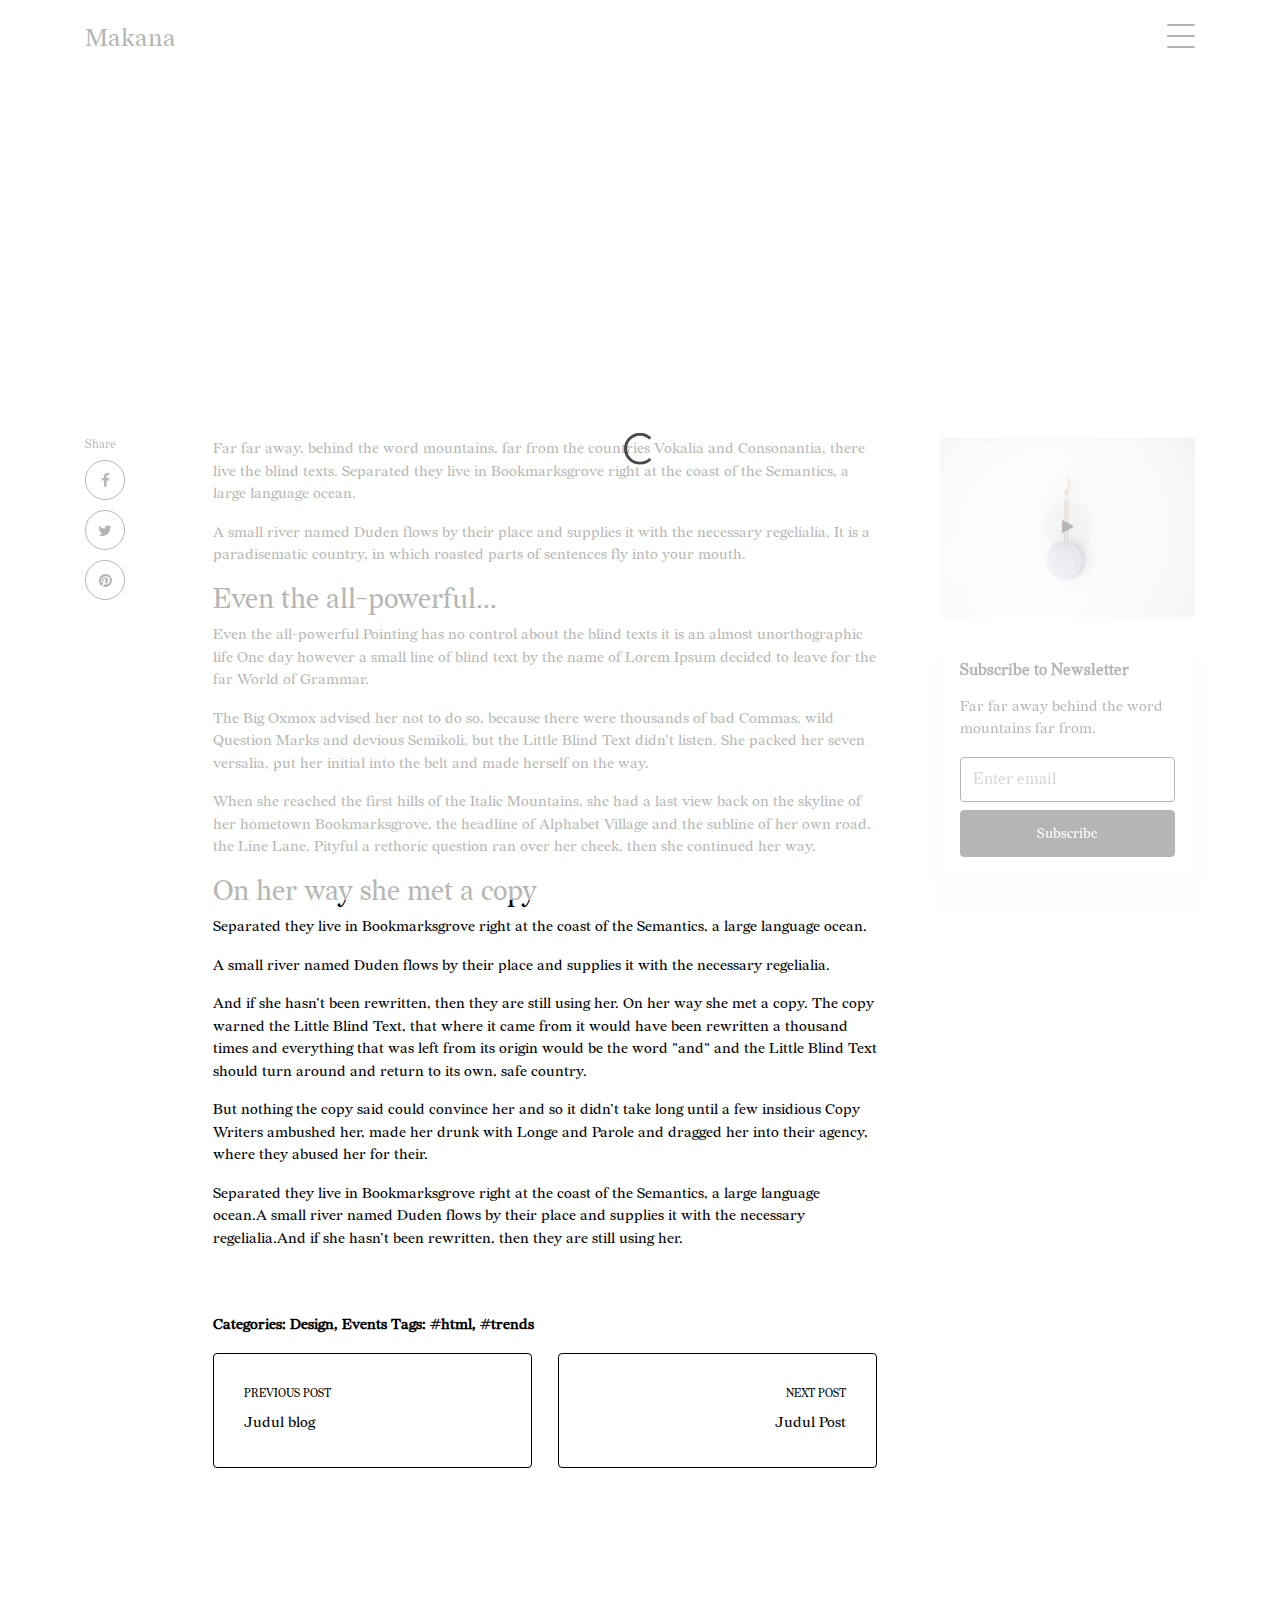
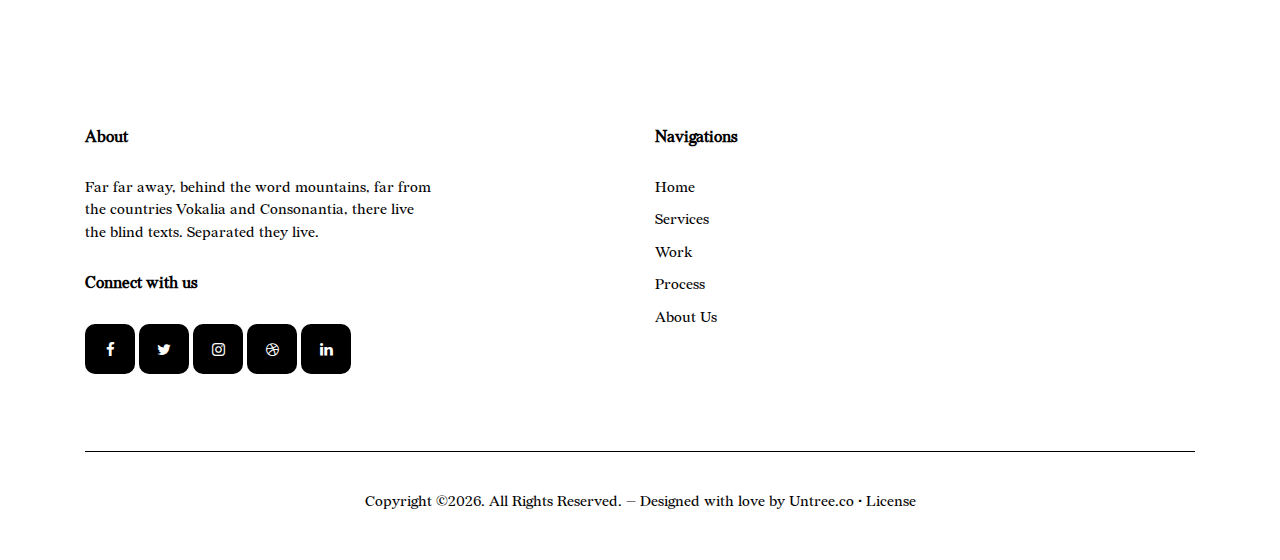
==== commit 18d4e19b: "Commit" ====
--- a/single.html
+++ b/single.html
@@ -1,15 +1,9 @@
-<!-- /*
-* Template Name: Style
-* Template Author: Untree.co
-* Tempalte URI: https://untree.co/
-* License: https://creativecommons.org/licenses/by/3.0/
-*/ -->
 <!doctype html>
 <html lang="en">
 <head>
   <meta charset="utf-8">
   <meta name="viewport" content="width=device-width, initial-scale=1, shrink-to-fit=no">
-  <meta name="author" content="Untree.co">
+  <meta name="author" content="Makanathings">
   <link rel="shortcut icon" href="favicon.png">
 
   <meta name="description" content="" />
@@ -29,354 +23,212 @@
   <link rel="stylesheet" href="css/aos.css">
   <link rel="stylesheet" href="css/style.css">
 
-  <title>Style Free HTML Template by Untree.co</title>
+  <title>Makana - Living is Giving ✨</title>
 </head>
 <body>
-  <div class="lines-wrap">
-    <div class="lines-inner">
-      <div class="lines"></div>
-    </div>
-  </div>
-  <!-- END lines -->
 
 
   <div class="site-mobile-menu site-navbar-target">
-    <div class="site-mobile-menu-header">
-      <div class="site-mobile-menu-close">
-        <span class="icofont-close js-menu-toggle"></span>
-      </div>
-    </div>
-    <div class="site-mobile-menu-body"></div>
+	<div class="site-mobile-menu-header">
+	  <div class="site-mobile-menu-close">
+		<span class="icofont-close js-menu-toggle"></span>
+	  </div>
+	</div>
+	<div class="site-mobile-menu-body"></div>
   </div>
 
 
   <nav class="site-nav">
-    <div class="container">
-      <div class="site-navigation">
-        <a href="index.html" class="logo float-left m-0">Style <span class="text-primary">.</span></a>
-
-        <ul class="js-clone-nav d-none d-lg-inline-noone text-left site-menu">
-          <li><a href="index.html">Home</a></li>
-          <li class="has-children">
-            <a href="#">Pages</a>
-            <ul class="dropdown">
-              <li><a href="portfolio.html">Portfolio</a></li>
-              <li class="active"><a href="blog.html">Blog</a></li>
-              <li><a href="single.html">Single</a></li>
-              <li><a href="about.html">About</a></li>
-              <li><a href="contact.html">Contact</a></li>
-
-              <li class="has-children">
-                <a href="#">Menu Two</a>
-                <ul class="dropdown">
-                  <li><a href="#">Sub Menu One</a></li>
-                  <li><a href="#">Sub Menu Two</a></li>
-                  <li><a href="#">Sub Menu Three</a></li>
-                </ul>
-              </li>
-              <li><a href="#">Menu Three</a></li>
-            </ul>
-          </li>
-          <li><a href="portfolio.html">Portfolio</a></li>
-          <li><a href="elements.html">Elements</a></li>
-          <li><a href="about.html">About</a></li>
-          <li><a href="contact.html">Contact Us</a></li>
-        </ul>
-
-        <a href="#" class="burger ml-auto float-right site-menu-toggle js-menu-toggle d-inline-block d-lg-block" data-toggle="collapse" data-target="#main-navbar">
-          <span></span>
-        </a>
-
-      </div>
-    </div>
+	<div class="container">
+	  <div class="site-navigation">
+		<a href="index.html" class="logo float-left m-0">Makana</a>
+
+		<ul class="js-clone-nav d-none d-lg-inline-noone text-left site-menu">
+		  <li><a href="index.html">Home</a></li>
+		  <li class="has-children">
+			<a href="#">Pages</a>
+			<ul class="dropdown">
+			  <li><a href="portfolio.html">Portfolio</a></li>
+			  <li class="active"><a href="blog.html">Blog</a></li>
+			  <li><a href="single.html">Single</a></li>
+			  <li><a href="about.html">About</a></li>
+			  <li><a href="contact.html">Contact</a></li>
+
+			  <li class="has-children">
+				<a href="#">Menu Two</a>
+				<ul class="dropdown">
+				  <li><a href="#">Sub Menu One</a></li>
+				  <li><a href="#">Sub Menu Two</a></li>
+				  <li><a href="#">Sub Menu Three</a></li>
+				</ul>
+			  </li>
+			  <li><a href="#">Menu Three</a></li>
+			</ul>
+		  </li>
+		  <li><a href="portfolio.html">Portfolio</a></li>
+		  <li><a href="elements.html">Elements</a></li>
+		  <li><a href="about.html">About</a></li>
+		  <li><a href="contact.html">Contact Us</a></li>
+		</ul>
+
+		<a href="#" class="burger ml-auto float-right site-menu-toggle js-menu-toggle d-inline-block d-lg-block" data-toggle="collapse" data-target="#main-navbar">
+		  <span></span>
+		</a>
+
+	  </div>
+	</div>
   </nav>
 
 
   <div class="custom-hero">
-    <div class="container">
-      <div class="row justify-content-center">
-        <div class="col-lg-8">
-          <h1 class="hero-heading">VS Code Extensions for HTML</h1>
-          <div  class="line js-line mx-auto mb-3 my-3"></div>
-          <p class="sub-text">By Joefrey Mahusay <span class="mx-3">&bullet;</span> on Jun 13, 2021 </p>
-        </div>
-      </div>
-    </div>
+	<div class="container">
+	  <div class="row justify-content-center">
+		<div class="col-lg-8">
+		  <h1 class="hero-heading">Ini Judul blog</h1>
+		  <div  class="line js-line mx-auto mb-3 my-3"></div>
+		  <p class="sub-text">By Kinarsih S <span class="mx-3">&bullet;</span> on 29 September 2021 </p>
+		</div>
+	  </div>
+	</div>
   </div>
 
   <div class="site-section">
-    <div class="container article">
-      <div class="row justify-content-center align-items-stretch">
-
-        <article class="col-lg-8 order-lg-2 px-lg-5">
-          <p>Far far away, behind the word mountains, far from the countries Vokalia and Consonantia, there live the blind texts. Separated they live in Bookmarksgrove right at the coast of the Semantics, a large language ocean.</p>
-
-          <p>A small river named Duden flows by their place and supplies it with the necessary regelialia. It is a paradisematic country, in which roasted parts of sentences fly into your mouth.</p>
-
-          <h3>Even the all-powerful...</h3>
-          <p>Even the all-powerful Pointing has no control about the blind texts it is an almost unorthographic life One day however a small line of blind text by the name of Lorem Ipsum decided to leave for the far World of Grammar.</p>
-
-          <p>The Big Oxmox advised her not to do so, because there were thousands of bad Commas, wild Question Marks and devious Semikoli, but the Little Blind Text didn’t listen. She packed her seven versalia, put her initial into the belt and made herself on the way.</p>
-
-          <p>When she reached the first hills of the Italic Mountains, she had a last view back on the skyline of her hometown Bookmarksgrove, the headline of Alphabet Village and the subline of her own road, the Line Lane. Pityful a rethoric question ran over her cheek, then she continued her way.</p>
-
-          <h3>On her way she met a copy</h3>
-          <p>Separated they live in Bookmarksgrove right at the coast of the Semantics, a large language ocean.</p>
-          <p>A small river named Duden flows by their place and supplies it with the necessary regelialia.</p>
-          <p>And if she hasn’t been rewritten, then they are still using her.
-          On her way she met a copy. The copy warned the Little Blind Text, that where it came from it would have been rewritten a thousand times and everything that was left from its origin would be the word "and" and the Little Blind Text should turn around and return to its own, safe country. </p>
-
-          <p>But nothing the copy said could convince her and so it didn’t take long until a few insidious Copy Writers ambushed her, made her drunk with Longe and Parole and dragged her into their agency, where they abused her for their.</p>
-
-          <p>Separated they live in Bookmarksgrove right at the coast of the Semantics, a large language ocean.A small river named Duden flows by their place and supplies it with the necessary regelialia.And if she hasn’t been rewritten, then they are still using her.</p>
-
-
-
-          <div class="pt-5 categories_tags ">
-            <p>Categories:  <a href="#">Design</a>, <a href="#">Events</a>  Tags: <a href="#">#html</a>, <a href="#">#trends</a></p>
-          </div>
-
-          <div class="post-single-navigation d-flex align-items-stretch">
-            <a href="#" class="mr-auto w-50 pr-4">
-              <span class="d-block">Previous Post</span>
-              A Mounteering Guide For Beginners
-            </a>
-            <a href="#" class="ml-auto w-50 text-right pl-4">
-              <span class="d-block">Next Post</span>
-              12 Creative Designers Share Ideas About Web Design
-            </a>
-          </div>
-
-
-          <div class="pt-5">
-            <h3 class="mb-5">6 Comments</h3>
-            <ul class="comment-list">
-              <li class="comment">
-                <div class="vcard bio">
-                  <img src="images/person_6-min.jpg" alt="Image placeholder">
-                </div>
-                <div class="comment-body">
-                  <h3>Irish Smith</h3>
-                  <div class="meta">January 9, 2018 at 2:21pm</div>
-                  <p>Lorem ipsum dolor sit amet, consectetur adipisicing elit. Pariatur quidem laborum necessitatibus, ipsam impedit vitae autem, eum officia, fugiat saepe enim sapiente iste iure! Quam voluptas earum impedit necessitatibus, nihil?</p>
-                  <p><a href="#" class="reply">Reply</a></p>
-                </div>
-              </li>
-
-              <li class="comment">
-                <div class="vcard bio">
-                  <img src="images/person_5-min.jpg" alt="Image placeholder">
-                </div>
-                <div class="comment-body">
-                  <h3>Christine Stewart</h3>
-                  <div class="meta">January 9, 2018 at 2:21pm</div>
-                  <p>Lorem ipsum dolor sit amet, consectetur adipisicing elit. Pariatur quidem laborum necessitatibus, ipsam impedit vitae autem, eum officia, fugiat saepe enim sapiente iste iure! Quam voluptas earum impedit necessitatibus, nihil?</p>
-                  <p><a href="#" class="reply">Reply</a></p>
-                </div>
-
-                <ul class="children">
-                  <li class="comment">
-                    <div class="vcard bio">
-                      <img src="images/person_4-min.jpg" alt="Image placeholder">
-                    </div>
-                    <div class="comment-body">
-                      <h3>Chintan Patel</h3>
-                      <div class="meta">January 9, 2018 at 2:21pm</div>
-                      <p>Lorem ipsum dolor sit amet, consectetur adipisicing elit. Pariatur quidem laborum necessitatibus, ipsam impedit vitae autem, eum officia, fugiat saepe enim sapiente iste iure! Quam voluptas earum impedit necessitatibus, nihil?</p>
-                      <p><a href="#" class="reply">Reply</a></p>
-                    </div>
-
-
-                    <ul class="children">
-                      <li class="comment">
-                        <div class="vcard bio">
-                          <img src="images/person_3-min.jpg" alt="Image placeholder">
-                        </div>
-                        <div class="comment-body">
-                          <h3>John Doe</h3>
-                          <div class="meta">January 9, 2018 at 2:21pm</div>
-                          <p>Lorem ipsum dolor sit amet, consectetur adipisicing elit. Pariatur quidem laborum necessitatibus, ipsam impedit vitae autem, eum officia, fugiat saepe enim sapiente iste iure! Quam voluptas earum impedit necessitatibus, nihil?</p>
-                          <p><a href="#" class="reply">Reply</a></p>
-                        </div>
-
-                        <ul class="children">
-                          <li class="comment">
-                            <div class="vcard bio">
-                              <img src="images/person_2-min.jpg" alt="Image placeholder">
-                            </div>
-                            <div class="comment-body">
-                              <h3>Ben Afflick</h3>
-                              <div class="meta">January 9, 2018 at 2:21pm</div>
-                              <p>Lorem ipsum dolor sit amet, consectetur adipisicing elit. Pariatur quidem laborum necessitatibus, ipsam impedit vitae autem, eum officia, fugiat saepe enim sapiente iste iure! Quam voluptas earum impedit necessitatibus, nihil?</p>
-                              <p><a href="#" class="reply">Reply</a></p>
-                            </div>
-                          </li>
-                        </ul>
-                      </li>
-                    </ul>
-                  </li>
-                </ul>
-              </li>
-
-              <li class="comment">
-                <div class="vcard bio">
-                  <img src="images/person_1-min.jpg" alt="Image placeholder">
-                </div>
-                <div class="comment-body">
-                  <h3>Jean Doe</h3>
-                  <div class="meta">January 9, 2018 at 2:21pm</div>
-                  <p>Lorem ipsum dolor sit amet, consectetur adipisicing elit. Pariatur quidem laborum necessitatibus, ipsam impedit vitae autem, eum officia, fugiat saepe enim sapiente iste iure! Quam voluptas earum impedit necessitatibus, nihil?</p>
-                  <p><a href="#" class="reply">Reply</a></p>
-                </div>
-              </li>
-            </ul>
-            <!-- END comment-list -->
-
-            <div class="comment-form-wrap pt-5">
-              <h3 class="mb-5">Leave a comment</h3>
-              <form action="#" class="">
-                <div class="form-group">
-                  <label for="name">Name *</label>
-                  <input type="text" class="form-control" id="name">
-                </div>
-                <div class="form-group">
-                  <label for="email">Email *</label>
-                  <input type="email" class="form-control" id="email">
-                </div>
-                <div class="form-group">
-                  <label for="website">Website</label>
-                  <input type="url" class="form-control" id="website">
-                </div>
-
-                <div class="form-group">
-                  <label for="message">Message</label>
-                  <textarea name="message" id="message" cols="30" rows="5" class="form-control"></textarea>
-                </div>
-                <div class="form-group">
-                  <input type="submit" value="Post Comment" class="btn btn-primary btn-md">
-                </div>
-
-              </form>
-            </div>
-          </div>
-
-
-        </article>
-
-        <div class="col-md-12 col-lg-1 order-lg-1">
-          <div class="share sticky-top">
-            <h3>Share</h3>
-            <ul class="list-unstyled share-article">
-              <li><a href="#"><span class="icon-facebook"></span></a></li>
-              <li><a href="#"><span class="icon-twitter"></span></a></li>
-              <li><a href="#"><span class="icon-pinterest"></span></a></li>
-            </ul>
-          </div>
-        </div>
-        <div class="col-lg-3 mb-5 mb-lg-0 order-lg-3">
-
-          <div class="mb-4">
-            <a href="https://vimeo.com/342333493" data-fancybox class="video-wrap">
-              <span class="play-wrap"><span class="icon-play"></span></span>
-              <img src="images/img_h_5-min.jpg" alt="Image" class="img-fluid rounded">
-            </a>
-          </div>  
-
-          <div class="share floating-block sticky-top">
-
-            <h2 class="mb-3 text-black">Subscribe to Newsletter</h2>
-            <p>Far far away behind the word mountains far from.</p>
-            <form action="#">
-              <input type="email" class="form-control mb-2" placeholder="Enter email">
-              <input type="submit" value="Subscribe" class="btn btn-primary btn-block">
-            </form>
-          </div>
-        </div>
-      </div>
-    </div>
+	<div class="container article">
+	  <div class="row justify-content-center align-items-stretch">
+
+		<article class="col-lg-8 order-lg-2 px-lg-5">
+		  <p>Far far away, behind the word mountains, far from the countries Vokalia and Consonantia, there live the blind texts. Separated they live in Bookmarksgrove right at the coast of the Semantics, a large language ocean.</p>
+
+		  <p>A small river named Duden flows by their place and supplies it with the necessary regelialia. It is a paradisematic country, in which roasted parts of sentences fly into your mouth.</p>
+
+		  <h3>Even the all-powerful...</h3>
+		  <p>Even the all-powerful Pointing has no control about the blind texts it is an almost unorthographic life One day however a small line of blind text by the name of Lorem Ipsum decided to leave for the far World of Grammar.</p>
+
+		  <p>The Big Oxmox advised her not to do so, because there were thousands of bad Commas, wild Question Marks and devious Semikoli, but the Little Blind Text didn’t listen. She packed her seven versalia, put her initial into the belt and made herself on the way.</p>
+
+		  <p>When she reached the first hills of the Italic Mountains, she had a last view back on the skyline of her hometown Bookmarksgrove, the headline of Alphabet Village and the subline of her own road, the Line Lane. Pityful a rethoric question ran over her cheek, then she continued her way.</p>
+
+		  <h3>On her way she met a copy</h3>
+		  <p>Separated they live in Bookmarksgrove right at the coast of the Semantics, a large language ocean.</p>
+		  <p>A small river named Duden flows by their place and supplies it with the necessary regelialia.</p>
+		  <p>And if she hasn’t been rewritten, then they are still using her.
+		  On her way she met a copy. The copy warned the Little Blind Text, that where it came from it would have been rewritten a thousand times and everything that was left from its origin would be the word "and" and the Little Blind Text should turn around and return to its own, safe country. </p>
+
+		  <p>But nothing the copy said could convince her and so it didn’t take long until a few insidious Copy Writers ambushed her, made her drunk with Longe and Parole and dragged her into their agency, where they abused her for their.</p>
+
+		  <p>Separated they live in Bookmarksgrove right at the coast of the Semantics, a large language ocean.A small river named Duden flows by their place and supplies it with the necessary regelialia.And if she hasn’t been rewritten, then they are still using her.</p>
+
+
+
+		  <div class="pt-5 categories_tags ">
+			<p>Categories:  <a href="#">Design</a>, <a href="#">Events</a>  Tags: <a href="#">#html</a>, <a href="#">#trends</a></p>
+		  </div>
+
+		<div class="post-single-navigation d-flex align-items-stretch">
+			<a href="#" class="mr-auto w-50 pr-4">
+				<span class="d-block">Previous Post</span>
+				Judul blog
+			</a>
+			<a href="#" class="ml-auto w-50 text-right pl-4">
+				<span class="d-block">Next Post</span>
+				Judul Post
+			</a>
+		</div>
+
+
+		</article>
+
+		<div class="col-md-12 col-lg-1 order-lg-1">
+		  <div class="share sticky-top">
+			<h3>Share</h3>
+			<ul class="list-unstyled share-article">
+			  <li><a href="#"><span class="icon-facebook"></span></a></li>
+			  <li><a href="#"><span class="icon-twitter"></span></a></li>
+			  <li><a href="#"><span class="icon-pinterest"></span></a></li>
+			</ul>
+		  </div>
+		</div>
+		<div class="col-lg-3 mb-5 mb-lg-0 order-lg-3">
+
+		  <div class="mb-4">
+			<a href="https://vimeo.com/342333493" data-fancybox class="video-wrap">
+			  <span class="play-wrap"><span class="icon-play"></span></span>
+			  <img src="images/img_h_5-min.jpg" alt="Image" class="img-fluid rounded">
+			</a>
+		  </div>  
+
+		  <div class="share floating-block sticky-top">
+			<h2 class="mb-3 text-black">Subscribe to Newsletter</h2>
+			<p>Far far away behind the word mountains far from.</p>
+			<form action="#">
+			  <input type="email" class="form-control mb-2" placeholder="Enter email">
+			  <input type="submit" value="Subscribe" class="btn btn-primary btn-block">
+			</form>
+		  </div>
+		</div>
+	  </div>
+	</div>
   </div>
 
 
 
   
   <div class="site-footer">
-    <div class="container">
-      <div class="row justify-content-between">
-        <div class="col-lg-4">
-          <div class="widget">
-            <h3>About</h3>
-            <p>Far far away, behind the word mountains, far from the countries Vokalia and Consonantia, there live the blind texts. Separated they live.</p>
-          </div>
-          <div class="widget">
-            <h3>Connect with us</h3>
-            <ul class="social list-unstyled">
-              <li><a href="#"><span class="icon-facebook"></span></a></li>
-              <li><a href="#"><span class="icon-twitter"></span></a></li>
-              <li><a href="#"><span class="icon-instagram"></span></a></li>
-              <li><a href="#"><span class="icon-dribbble"></span></a></li>
-              <li><a href="#"><span class="icon-linkedin"></span></a></li>
-            </ul>
-          </div>
-        </div>
-        <div class="col-lg-6">
-          <div class="row">
-            <div class="col-12">
-              <div class="widget">
-                <h3>Navigations</h3>
-              </div>
-            </div>
-            <div class="col-6 col-sm-6 col-md-4">
-              <div class="widget">
-                <ul class="links list-unstyled">
-                  <li><a href="#">Home</a></li>
-                  <li><a href="#">Services</a></li>
-                  <li><a href="#">Work</a></li>
-                  <li><a href="#">Process</a></li>
-                  <li><a href="#">About Us</a></li>
-                </ul>
-              </div>
-            </div>
-            <div class="col-6 col-sm-6 col-md-4">
-              <div class="widget">
-                <ul class="links list-unstyled">
-                  <li><a href="#">Press</a></li>
-                  <li><a href="#">Blog</a></li>
-                  <li><a href="#">Contact</a></li>
-                  <li><a href="#">Support</a></li>
-                  <li><a href="#">Privacy</a></li>
-                </ul>
-              </div>
-            </div>
-            <div class="col-6 col-sm-6 col-md-4">
-              <div class="widget">
-                <ul class="links list-unstyled">
-                  <li><a href="#">Privacy</a></li>
-                  <li><a href="#">FAQ</a></li>
-                  <li><a href="#">Careers</a></li>
-                  <li><a href="#">Process</a></li>
-                  <li><a href="#">About Us</a></li>
-                </ul>
-              </div>
-            </div>
-          </div>
-        </div>
-      </div>
-
-      <div class="row justify-content-center text-center copyright">
-        <div class="col-md-8">
-          <p>Copyright &copy;<script>document.write(new Date().getFullYear());</script>. All Rights Reserved. &mdash; Designed with love by <a href="https://untree.co" target="_blank" rel="nofollow noopener">Untree.co</a> &bullet; <a href="https://untree.co/license" target="_blank" rel="nofollow noopener">License</a>
-          </p>
-        </div>
-      </div>
-    </div>
+	<div class="container">
+	  <div class="row justify-content-between">
+		<div class="col-lg-4">
+		  <div class="widget">
+			<h3>About</h3>
+			<p>Far far away, behind the word mountains, far from the countries Vokalia and Consonantia, there live the blind texts. Separated they live.</p>
+		  </div>
+		  <div class="widget">
+			<h3>Connect with us</h3>
+			<ul class="social list-unstyled">
+			  <li><a href="#"><span class="icon-facebook"></span></a></li>
+			  <li><a href="#"><span class="icon-twitter"></span></a></li>
+			  <li><a href="#"><span class="icon-instagram"></span></a></li>
+			  <li><a href="#"><span class="icon-dribbble"></span></a></li>
+			  <li><a href="#"><span class="icon-linkedin"></span></a></li>
+			</ul>
+		  </div>
+		</div>
+		<div class="col-lg-6">
+		  <div class="row">
+			<div class="col-12">
+			  <div class="widget">
+				<h3>Navigations</h3>
+			  </div>
+			</div>
+			<div class="col-6 col-sm-6 col-md-4">
+			  <div class="widget">
+				<ul class="links list-unstyled">
+				  <li><a href="#">Home</a></li>
+				  <li><a href="#">Services</a></li>
+				  <li><a href="#">Work</a></li>
+				  <li><a href="#">Process</a></li>
+				  <li><a href="#">About Us</a></li>
+				</ul>
+			  </div>
+			</div>
+		  </div>
+		</div>
+	  </div>
+
+	  <div class="row justify-content-center text-center copyright">
+		<div class="col-md-8">
+		  <p>Copyright &copy;<script>document.write(new Date().getFullYear());</script>. All Rights Reserved. &mdash; Designed with love by <a href="https://untree.co" target="_blank" rel="nofollow noopener">Untree.co</a> &bullet; <a href="https://untree.co/license" target="_blank" rel="nofollow noopener">License</a>
+		  </p>
+		</div>
+	  </div>
+	</div>
   </div>
 
 
   <div id="overlayer"></div>
   <div class="loader">
-    <div class="spinner-border" role="status">
-      <span class="sr-only">Loading...</span>
-    </div>
+	<div class="spinner-border" role="status">
+	  <span class="sr-only">Loading...</span>
+	</div>
   </div>
 
   <script src="js/jquery-3.5.1.min.js"></script>
--- a/css/style.css
+++ b/css/style.css
@@ -1,19 +1,18 @@
-/*
-* Template Name: Style
-* Template Author: Untree.co
-* Template License: https://creativecommons.org/licenses/by/3.0/
-* Author URI: https://untree.co/
-
-* Twitter: https://twitter.com/Untree_co
-* Facebook: https://web.facebook.com/Untree.co/
-*/
+@font-face {
+  font-family: Redaction;
+  src : url(../fonts/redaction/Redaction-Regular.woff2);
+}
+html {
+  transition: 0.4s;
+}
 body {
-  font-family: "Crimson Text", serif;
+  font-family: "Redaction","Playfair Display";
   line-height: 1.5;
   font-size: 15px;
-  color: #000000;
-  background: #E8E5DE; }
-  body:before {
+  color: black;
+  background: white; 
+}
+body:before {
     content: "";
     position: fixed;
     top: 0;
@@ -21,45 +20,146 @@
     z-index: 99;
     right: 0;
     bottom: 0;
-    background: rgba(0, 0, 0, 0.2);
+    background: rgba(131, 131, 131, 0.2);
     opacity: 0;
     visibility: hidden;
     -webkit-transition: .3s all ease;
     -o-transition: .3s all ease;
-    transition: .3s all ease; }
+    transition: .3s all ease;
+  }
   body.offcanvas-menu:before {
     opacity: 1;
     visibility: visible; }
 
 a {
-  color: #000;
+  color: black;
   -webkit-transition: .3s all ease;
   -o-transition: .3s all ease;
   transition: .3s all ease; }
   a:hover {
-    color: #000;
+    color: black;
     text-decoration: none; }
 
 h1, h2, h3, h4, h5 {
-  color: #000;
-  font-family: "Playfair Display", serif; }
+  color: black;
+  font-family: "Redaction","Playfair Display"; }
 
 .text-primary {
-  color: #000 !important; }
+  color: black; }
 
 .text-black {
-  color: #000000 !important; }
+  color: black; }
 
 a.text-primary {
-  color: #000 !important; }
+  color: black ; }
   a.text-primary:hover {
-    color: #000 !important; }
+    color: black ; }
 
 .bg-primary {
-  background-color: #000 !important; }
+  background-color: black; }
 
 h1, .h1, h2, .h2, h3, .h3, h4, .h4 {
-  font-family: "Playfair Display", serif; }
+  font-family: "Redaction","Playfair Display"; }
+
+.dark-mode {
+  background:black;
+  color: white;
+}
+
+.toggle {
+  width: 45px;
+  height: 25px;
+  border-radius: 30px;
+  font-size: 16px;
+  display: flex;
+  text-align: center;
+  align-items: center;
+  cursor: pointer;
+  background: black;
+  color: white;
+}
+
+.circle {
+  width: 20px;
+  height: 20px;
+  transform: translateX(2px);
+  border-radius: 30px;
+  transition: 0.4s;
+  position: absolute;
+  background: white;
+}
+
+.dark-mode html{
+  color: white;
+  background: black;
+  transition: 0.4s all ease-in-out;
+}
+
+.dark-mode body{
+  color: white;
+  background: black;
+  transition: 0.4s all ease-in-out;
+}
+
+.dark-mode .circle {
+  transform: translateX(23px);
+}
+
+.dark-mode .hero-heading {
+  color: white;
+  transition: 0.4 all ease-in-out
+}
+
+.dark-mode .logo{
+  color: white;
+  transition: .4s all ease-in-out;
+}
+
+.dark-mode .line{
+  background-color: white;
+  transition: .4s all ease-in-out;
+}
+
+.dark-mode .burger:before, .burger span, .burger:after {
+  width: 100%;
+  height: 2px;
+  display: block;
+  background: white;
+  border-radius: 2px;
+  position: absolute;
+  opacity: 1;
+}
+
+.dark-mode h2 h3 {
+  color: white;
+}
+
+.dark-mode a.custom-next-v2 {
+  color: white;
+}
+
+.dark-mode a.custom-prev-v2 {
+  color: white;
+}
+
+.dark-mdoe .more {
+  color: white;
+}
+
+.dark-mode .site-mobile-menu-close > span {
+  background: black;
+  /* color: white; */
+  transition: 0.4s all ease-in-out;
+}
+
+.dark-mode .site-menus {
+  color: white;
+  transition: 0.4s all ease-in-out;
+}
+
+.toggle-moon, .toggle-sun {
+  width: 50%;
+}
 
 .btn {
   padding-top: 12px;
@@ -73,39 +173,39 @@
     -webkit-box-shadow: none;
     box-shadow: none; }
   .btn.btn-primary {
-    background: #000;
-    border-color: #000; }
+    background: black;
+    border-color: black; }
     .btn.btn-primary:hover {
       border-color: #0a0a0a;
       background: #0a0a0a; }
   .btn.btn-white {
-    background-color: #ffffff; }
+    background-color: white; }
     .btn.btn-white:hover {
       background-color: transparent;
-      border-color: #ffffff;
-      color: #ffffff; }
+      border-color: white;
+      color: white; }
   .btn.btn-outline-white {
-    border: 1px solid #ffffff; }
+    border: 1px solid white; }
     .btn.btn-outline-white:hover {
-      background: #ffffff;
-      color: #000 !important; }
+      background: white;
+      color: black !important; }
   .btn.btn-outline-black {
     border: 1px solid rgba(0, 0, 0, 0.1); }
     .btn.btn-outline-black:hover {
       background: transparent;
-      color: #000 !important; }
+      color: black !important; }
 
 .form-control, .custom-select {
-  border: 1px solid #000000;
+  border: 1px solid black;
   font-size: 16px;
   height: 45px;
   background: transparent;
-  color: #000000; }
+  color: black; }
   .form-control:active, .form-control:focus, .custom-select:active, .custom-select:focus {
-    border-color: #000;
+    border-color: black;
     -webkit-box-shadow: none;
     box-shadow: none;
-    color: #000000;
+    color: black;
     background: transparent; }
 
 .gutter-v1 {
@@ -126,7 +226,7 @@
         padding-left: 15px; } }
 
 .spinner-border {
-  color: #000; }
+  color: black; }
 
 /*PRELOADING------------ */
 #overlayer {
@@ -134,7 +234,7 @@
   height: 100%;
   position: fixed;
   z-index: 7100;
-  background: #E8E5DE;
+  background: white;
   top: 0;
   left: 0;
   right: 0;
@@ -154,10 +254,9 @@
 
 .logo {
   font-size: 25px;
-  font-family: "Playfair Display", serif;
-  font-weight: bold; }
+  font-family: "Redaction","Playfair Display";}
   .logo a {
-    color: #000; }
+    color: black; }
 
 .menu-absolute {
   position: absolute;
@@ -181,19 +280,19 @@
         display: inline-block;
         text-decoration: none !important; }
         .site-nav .site-navigation .site-menu > li > a:hover {
-          color: #ffffff; }
+          color: white; }
       .site-nav .site-navigation .site-menu > li.cta-button a {
         padding: 6px 20px;
         border: 1px solid transparent;
-        color: #ffffff;
-        background: #000;
+        color: white;
+        background: black;
         border-radius: 4px; }
         .site-nav .site-navigation .site-menu > li.cta-button a:hover {
-          color: #ffffff;
+          color: white;
           background-color: transparent;
           border-color: rgba(255, 255, 255, 0.3); }
       .site-nav .site-navigation .site-menu > li.active > a {
-        color: #ffffff; }
+        color: white; }
     .site-nav .site-navigation .site-menu .has-children {
       position: relative; }
       .site-nav .site-navigation .site-menu .has-children > a {
@@ -221,7 +320,7 @@
         padding: 20px 0;
         margin-top: 20px;
         margin-left: 0px;
-        background: #ffffff;
+        background: white;
         -webkit-transition: 0.2s 0s;
         -o-transition: 0.2s 0s;
         transition: 0.2s 0s; }
@@ -240,7 +339,7 @@
           .site-nav .site-navigation .site-menu .has-children .dropdown.arrow-top:before {
             display: none;
             border-color: rgba(136, 183, 213, 0);
-            border-bottom-color: #ffffff;
+            border-bottom-color: white;
             border-width: 10px;
             margin-left: -10px; }
         .site-nav .site-navigation .site-menu .has-children .dropdown a {
@@ -250,21 +349,21 @@
           -webkit-transition: 0s all;
           -o-transition: 0s all;
           transition: 0s all;
-          color: #000000; }
+          color: black; }
         .site-nav .site-navigation .site-menu .has-children .dropdown .active {
-          color: #000 !important; }
+          color: black !important; }
         .site-nav .site-navigation .site-menu .has-children .dropdown > li {
           list-style: none;
           padding: 0;
           margin: 0;
           min-width: 180px; }
           .site-nav .site-navigation .site-menu .has-children .dropdown > li.active > a {
-            color: #000 !important; }
+            color: black !important; }
           .site-nav .site-navigation .site-menu .has-children .dropdown > li > a {
             padding: 5px 20px;
             display: block; }
             .site-nav .site-navigation .site-menu .has-children .dropdown > li > a:hover {
-              color: #000; }
+              color: black; }
           .site-nav .site-navigation .site-menu .has-children .dropdown > li.has-children > a:before {
             content: "\e315";
             right: 20px; }
@@ -272,11 +371,11 @@
             left: 100%;
             top: 0; }
             .site-nav .site-navigation .site-menu .has-children .dropdown > li.has-children > .dropdown li a:hover, .site-nav .site-navigation .site-menu .has-children .dropdown > li.has-children > ul li a:hover {
-              color: #000; }
+              color: black; }
           .site-nav .site-navigation .site-menu .has-children .dropdown > li.has-children:hover > a, .site-nav .site-navigation .site-menu .has-children .dropdown > li.has-children:active > a, .site-nav .site-navigation .site-menu .has-children .dropdown > li.has-children:focus > a {
-            color: #000; }
+            color: black; }
       .site-nav .site-navigation .site-menu .has-children:hover > a, .site-nav .site-navigation .site-menu .has-children:focus > a, .site-nav .site-navigation .site-menu .has-children:active > a {
-        color: #ffffff; }
+        color: white; }
       .site-nav .site-navigation .site-menu .has-children:hover, .site-nav .site-navigation .site-menu .has-children:focus, .site-nav .site-navigation .site-menu .has-children:active {
         cursor: pointer; }
         .site-nav .site-navigation .site-menu .has-children:hover > .dropdown, .site-nav .site-navigation .site-menu .has-children:focus > .dropdown, .site-nav .site-navigation .site-menu .has-children:active > .dropdown {
@@ -306,7 +405,7 @@
       content: "";
       width: 2px;
       height: 30px;
-      background: #000000; }
+      background: black; }
     .site-mobile-menu-close > span:before {
       -webkit-transform: rotate(45deg);
       -ms-transform: rotate(45deg);
@@ -322,8 +421,8 @@
   right: 0;
   z-index: 2000;
   padding-top: 20px;
-  background: #ffffff;
-  background: #E8E5DE;
+  background: white;
+  background: white;
   height: calc(100vh);
   -webkit-transform: translateX(100%);
   -ms-transform: translateX(100%);
@@ -382,9 +481,9 @@
       padding: 5px 20px;
       display: block;
       position: relative;
-      color: #000000; }
+      color: black; }
       .site-mobile-menu .site-nav-wrap a:hover {
-        color: #000; }
+        color: black; }
     .site-mobile-menu .site-nav-wrap li {
       position: relative;
       display: block; }
@@ -400,7 +499,7 @@
       text-align: center;
       cursor: pointer;
       border-radius: 50%;
-      border: 1px solid #000000; }
+      border: 1px solid black; }
       .site-mobile-menu .site-nav-wrap .arrow-collapse:before {
         font-size: 14px;
         z-index: 20;
@@ -454,31 +553,31 @@
     -o-transition: .3s all ease;
     transition: .3s all ease; }
   .sticky-wrapper .site-navbar .site-menu-toggle {
-    color: #000000; }
+    color: black; }
   .sticky-wrapper .site-navbar .site-logo a {
-    color: #000000; }
+    color: black; }
   .sticky-wrapper .site-navbar .site-menu > li > a {
     color: rgba(0, 0, 0, 0.8) !important; }
     .sticky-wrapper .site-navbar .site-menu > li > a:hover, .sticky-wrapper .site-navbar .site-menu > li > a.active {
-      color: #000000 !important; }
+      color: black !important; }
   .sticky-wrapper.is-sticky .burger:before, .sticky-wrapper.is-sticky .burger span, .sticky-wrapper.is-sticky .burger:after {
-    background: #000000;
+    background: black;
     -webkit-transition: .0s all ease;
     -o-transition: .0s all ease;
     transition: .0s all ease; }
   .sticky-wrapper.is-sticky .site-navbar {
-    background: #000000;
+    background: black;
     border-bottom: 1px solid transparent;
     -webkit-box-shadow: 4px 0 20px -5px rgba(0, 0, 0, 0.1);
     box-shadow: 4px 0 20px -5px rgba(0, 0, 0, 0.1); }
     .sticky-wrapper.is-sticky .site-navbar .site-logo a {
-      color: #000000 !important; }
+      color: black !important; }
     .sticky-wrapper.is-sticky .site-navbar .site-menu > li > a {
-      color: #000000 !important; }
+      color: black !important; }
       .sticky-wrapper.is-sticky .site-navbar .site-menu > li > a:hover, .sticky-wrapper.is-sticky .site-navbar .site-menu > li > a.active {
-        color: #000 !important; }
+        color: black !important; }
     .sticky-wrapper.is-sticky .site-navbar .site-menu > li.active a {
-      color: #000 !important; }
+      color: black !important; }
   .sticky-wrapper .shrink {
     padding-top: 0px !important;
     padding-bottom: 0px !important; }
@@ -494,13 +593,13 @@
   width: 100%;
   height: 2px;
   display: block;
-  background: #000;
+  background: black;
   border-radius: 2px;
   position: absolute;
   opacity: 1; }
 
 .burger.light:before, .burger.light span, .burger.light:after {
-  background-color: #ffffff; }
+  background-color: white; }
 
 .burger:before, .burger:after {
   -webkit-transition: top 0.35s cubic-bezier(0.23, 1, 0.32, 1), opacity 0.35s cubic-bezier(0.23, 1, 0.32, 1), background-color 1.15s cubic-bezier(0.86, 0, 0.07, 1), -webkit-transform 0.35s cubic-bezier(0.23, 1, 0.32, 1);
@@ -555,8 +654,7 @@
   text-align: center; }
   .custom-hero .hero-heading {
     font-size: 60px;
-    line-height: 0;
-    font-weight: bold; }
+    line-height: 0; }
     @media (max-width: 991.98px) {
       .custom-hero .hero-heading {
         font-size: 40px; } }
@@ -647,7 +745,7 @@
         margin: 0;
         padding: 0;
         font-size: 100px;
-        color: #000000;
+        color: black;
         font-weight: 700; }
         @media (max-width: 991.98px) {
           .section-1 .figure-wrap .text-wrap h1 {
@@ -659,7 +757,7 @@
   margin-top: -60px; }
 
 .product {
-  background: #ffffff; }
+  background: white; }
   .product > a {
     display: block;
     overflow: hidden; }
@@ -671,7 +769,7 @@
       -ms-transform: scale(1);
       transform: scale(1); }
   .product h3 {
-    font-family: "Playfair Display", serif;
+    font-family: "Redaction","Playfair Display";
     font-size: 18px; }
   .product strong {
     font-weight: 700;
@@ -693,17 +791,17 @@
 .more {
   font-size: 12px;
   font-weight: 700;
-  color: #000000;
+  color: black;
   font-weight: bold;
   letter-spacing: .2rem;
   text-transform: uppercase; }
 
 .serif {
-  font-family: "Playfair Display", serif; }
+  font-family: "Redaction","Playfair Display"; }
 
 .section-4 .custom-prev-v2, .section-4 .custom-next-v2 {
   font-size: 14px;
-  color: #000000; }
+  color: black; }
 
 .img-stack {
   position: relative; }
@@ -728,12 +826,12 @@
         margin-left: -10%; } }
     .img-stack .excerpt > div {
       padding: 30px;
-      background: #ffffff; }
+      background: white; }
 
 .line {
   width: 50px;
   height: 1px;
-  background-color: #000000; }
+  background-color: black; }
 
 .service-2 .image {
   margin-right: 20px; }
@@ -798,7 +896,7 @@
   .blog_entry h3 {
     font-size: 18px; }
     .blog_entry h3 a {
-      color: #000000; }
+      color: black; }
   .blog_entry .date {
     color: #999999;
     display: block;
@@ -806,7 +904,7 @@
     margin-bottom: 15px; }
   .blog_entry .more a {
     position: relative;
-    color: #000;
+    color: black;
     padding-bottom: 10px; }
   .blog_entry:hover {
     top: -5px;
@@ -815,8 +913,8 @@
 
 /*--------- Start Portfolio Area -------------*/
 .portfolio-area .primary-btn {
-  color: #ffffff;
-  background-color: #000;
+  color: white;
+  background-color: black;
   margin-left: auto;
   margin-right: auto; }
 
@@ -833,7 +931,7 @@
   cursor: pointer;
   position: relative;
   text-transform: uppercase;
-  color: #000000;
+  color: black;
   font-size: 12px;
   font-weight: 500; }
   @media (max-width: 736px) {
@@ -858,7 +956,7 @@
   transition: width 350ms ease-out; }
 
 .portfolio-area .filters ul li.active {
-  color: #000; }
+  color: black; }
 
 .portfolio-area .filters-content {
   margin-top: 50px; }
@@ -964,7 +1062,7 @@
       opacity: 1;
       visibility: visible; }
       .isotope-card > a:hover .contents h3 {
-        color: #ffffff; }
+        color: white; }
   .isotope-card .contents {
     position: absolute;
     top: 50%;
@@ -1005,9 +1103,9 @@
       -o-transition: .3s all ease;
       transition: .3s all ease; }
       .filters ul li:hover {
-        color: #000; }
+        color: black; }
       .filters ul li.active {
-        color: #000;
+        color: black;
         position: relative; }
         .filters ul li.active:before {
           content: "";
@@ -1016,7 +1114,7 @@
           right: 20px;
           bottom: 10px;
           height: 1px;
-          background: #000000; }
+          background: black; }
 
 .isotope-card {
   margin-bottom: 30px;
@@ -1024,7 +1122,7 @@
   .isotope-card .relative {
     margin-bottom: 20px; }
   .isotope-card .contents h3 {
-    color: #ffffff;
+    color: white;
     font-size: 18px; }
   .isotope-card .contents .cat {
     color: #b3b3b3; }
@@ -1055,7 +1153,7 @@
     box-shadow: 0 15px 30px -5px rgba(0, 0, 0, 0.2); }
     .main-slider .owl-nav .owl-prev span, .main-slider .owl-nav .owl-next span, .custom-slider .owl-nav .owl-prev span, .custom-slider .owl-nav .owl-next span {
       display: block;
-      background: #ffffff;
+      background: white;
       padding: 15px; }
     .main-slider .owl-nav .owl-prev:hover, .main-slider .owl-nav .owl-next:hover, .custom-slider .owl-nav .owl-prev:hover, .custom-slider .owl-nav .owl-next:hover {
       -webkit-box-shadow: 0 7px 15px -5px rgba(0, 0, 0, 0.2);
@@ -1091,7 +1189,7 @@
   .hero-slant .sign-up-form {
     padding: 10px;
     border-radius: 7px;
-    background: #ffffff;
+    background: white;
     -webkit-box-shadow: 0 15px 30px 0 rgba(0, 0, 0, 0.1);
     box-shadow: 0 15px 30px 0 rgba(0, 0, 0, 0.1); }
     .hero-slant .sign-up-form .form-control {
@@ -1145,7 +1243,7 @@
   width: 40px;
   height: 40px;
   position: relative;
-  background: #000;
+  background: black;
   border-radius: 4px;
   position: relative;
   top: 0;
@@ -1153,7 +1251,7 @@
   -o-transition: .2s all ease;
   transition: .2s all ease; }
   .slider-team-wrap .slider-nav a span {
-    color: #ffffff;
+    color: white;
     position: absolute;
     top: 50%;
     left: 50%;
@@ -1161,10 +1259,10 @@
     -ms-transform: translate(-50%, -50%);
     transform: translate(-50%, -50%); }
   .slider-team-wrap .slider-nav a:hover {
-    background: #ffffff;
+    background: white;
     top: -2px; }
     .slider-team-wrap .slider-nav a:hover span {
-      color: #000; }
+      color: black; }
 
 .team h3 {
   font-size: 20px; }
@@ -1194,25 +1292,25 @@
     width: 20px;
     height: 20px;
     background: transparent;
-    color: #ffffff;
+    color: white;
     line-height: 1.6;
     text-align: center;
     -webkit-transition: .3s all ease;
     -o-transition: .3s all ease;
     transition: .3s all ease; }
   .more:hover {
-    color: #ffffff; }
+    color: white; }
     .more:hover span {
-      background: #000; }
+      background: black; }
   .more.dark {
-    color: #000000; }
+    color: black; }
     .more.dark > span {
-      color: #000000; }
+      color: black; }
     .more.dark:hover {
-      color: #000; }
+      color: black; }
       .more.dark:hover span {
-        color: #ffffff;
-        background: #000; }
+        color: white;
+        background: black; }
 
 .article {
   margin-bottom: 90px; }
@@ -1222,7 +1320,7 @@
   .article .share {
     top: 20px; }
     .article .share h3 {
-      font-family: "Playfair Display", serif;
+      font-family: "Redaction","Playfair Display";
       font-size: 12px; }
       @media (max-width: 991.98px) {
         .article .share h3 {
@@ -1242,8 +1340,8 @@
           height: 40px;
           border-radius: 50%;
           position: relative;
-          color: #000000;
-          border: 1px solid #000000; }
+          color: black;
+          border: 1px solid black; }
           @media (max-width: 991.98px) {
             .article .share .share-article li a {
               display: inline-block !important; } }
@@ -1291,22 +1389,22 @@
         margin-bottom: 20px; }
       .comment-list li .comment-body .reply {
         padding: 7px 12px;
-        background: #000000;
-        color: #ffffff;
+        background: black;
+        color: white;
         text-transform: uppercase;
         border-radius: 30px;
         font-size: 10px;
         font-weight: 900;
         letter-spacing: .1rem; }
         .comment-list li .comment-body .reply:hover {
-          color: #ffffff; }
+          color: white; }
 
 .categories_tags {
   font-weight: bold; }
 
 .post-single-navigation a {
   line-height: 1.5;
-  border: 1px solid #000000;
+  border: 1px solid black;
   background-color: transparent;
   padding: 30px;
   width: 48% !important;
@@ -1324,7 +1422,7 @@
   padding-bottom: 100px !important; }
 
 .floating-block {
-  background: #ffffff;
+  background: white;
   -webkit-box-shadow: 0 15px 30px 0 rgba(0, 0, 0, 0.05);
   box-shadow: 0 15px 30px 0 rgba(0, 0, 0, 0.05);
   width: 100%;
@@ -1348,9 +1446,9 @@
     text-align: center;
     border: 1px solid rgba(0, 0, 0, 0.2); }
     .custom-pagination li a:hover {
-      border: 1px solid #000000; }
+      border: 1px solid black; }
   .custom-pagination li.active a {
-    border: 1px solid #000000; }
+    border: 1px solid black; }
 
 .custom-accordion .accordion-item {
   background: transparent;
@@ -1365,14 +1463,14 @@
     text-decoration: none;
     text-align: left;
     color: #999;
-    color: #000000;
+    color: black;
     border: none;
     padding-left: 30px;
     border-radius: 0;
     position: relative;
-    background: #ffffff;
+    background: white;
     background: transparent;
-    border-bottom: 1px solid #000000; }
+    border-bottom: 1px solid black; }
     .custom-accordion .accordion-item .btn-link:before {
       font-family: 'icomoon';
       content: "\f196";
@@ -1384,12 +1482,12 @@
       left: 0px; }
     .custom-accordion .accordion-item .btn-link[aria-expanded="true"] {
       font-weight: 700;
-      color: #000; }
+      color: black; }
       .custom-accordion .accordion-item .btn-link[aria-expanded="true"]:before {
         font-family: 'icomoon';
         content: "\f147";
         position: absolute;
-        color: #000;
+        color: black;
         top: 50%;
         -webkit-transform: translateY(-50%);
         -ms-transform: translateY(-50%);
@@ -1397,12 +1495,12 @@
   .custom-accordion .accordion-item.active {
     z-index: 2; }
     .custom-accordion .accordion-item.active .btn-link {
-      color: #000;
+      color: black;
       -webkit-box-shadow: 0 1px 10px 0 rgba(0, 0, 0, 0.1);
       box-shadow: 0 1px 10px 0 rgba(0, 0, 0, 0.1); }
   .custom-accordion .accordion-item .accordion-body {
     padding: 20px 20px 20px 20px;
-    color: #000000; }
+    color: black; }
 
 .control {
   display: block;
@@ -1438,7 +1536,7 @@
   background: #ccc; }
 
 .control input:checked ~ .control__indicator {
-  background: #000; }
+  background: black; }
 
 .control:hover input:not([disabled]):checked ~ .control__indicator,
 .control input:checked:focus ~ .control__indicator {
@@ -1461,7 +1559,7 @@
 
 .control input:checked ~ .control__indicator:after {
   display: block;
-  color: #fff; }
+  color: white; }
 
 .control--checkbox .control__indicator:after {
   top: 50%;
@@ -1474,7 +1572,7 @@
   border-color: #7b7b7b; }
 
 .control--checkbox input:disabled:checked ~ .control__indicator {
-  background-color: #000;
+  background-color: black;
   opacity: .2; }
 
 .gal-item {
@@ -1507,12 +1605,12 @@
       -ms-transform: translate(-50%, -50%);
       transform: translate(-50%, -50%); }
     .social-icons li a:hover {
-      color: #ffffff; }
+      color: white; }
   .social-icons li:first-child a {
     padding-left: 0; }
 
 .social-icons.light li a {
-  color: #000000;
+  color: black;
   display: inline-block;
   width: 40px;
   height: 40px;
@@ -1566,7 +1664,7 @@
       border-radius: 50%;
       background: rgba(0, 0, 0, 0.2); }
     .owl-single .owl-dots .owl-dot.active span {
-      background: #000; }
+      background: black; }
 
 .testimonial {
   max-width: 500px;
@@ -1574,7 +1672,7 @@
   margin-bottom: 30px; }
   .testimonial .name {
     font-size: 18px;
-    color: #000000; }
+    color: black; }
   .testimonial .img-wrap img {
     margin: 0 auto;
     width: 70px;
@@ -1593,7 +1691,7 @@
     left: 0; }
 
 .list-check.primary li:before {
-  color: #000; }
+  color: black; }
 
 .site-footer {
   padding-top: 70px;
@@ -1603,9 +1701,9 @@
     .site-footer {
       padding-top: 30px; } }
   .site-footer a {
-    color: #000000; }
+    color: black; }
     .site-footer a:hover {
-      color: #000; }
+      color: black; }
   .site-footer .widget {
     margin-bottom: 30px; }
     .site-footer .widget h3 {
@@ -1618,10 +1716,10 @@
         width: 50px;
         height: 50px;
         border-radius: 10px;
-        background: #000000;
+        background: black;
         display: inline-block;
         position: relative;
-        color: #ffffff; }
+        color: white; }
         .site-footer .widget .social li a span {
           position: absolute;
           top: 50%;
@@ -1630,14 +1728,14 @@
           -ms-transform: translate(-50%, -50%);
           transform: translate(-50%, -50%); }
         .site-footer .widget .social li a:hover {
-          color: #000; }
+          color: black; }
     .site-footer .widget .links li {
       display: block;
       margin-bottom: 10px; }
       .site-footer .widget .links li a {
-        color: #000000; }
+        color: black; }
         .site-footer .widget .links li a:hover {
-          color: #000; }
+          color: black; }
   .site-footer .copyright {
     position: relative;
     padding-top: 40px;
@@ -1649,4 +1747,4 @@
       right: 15px;
       content: "";
       height: 1px;
-      background: #000000; }
+      background: black; }
